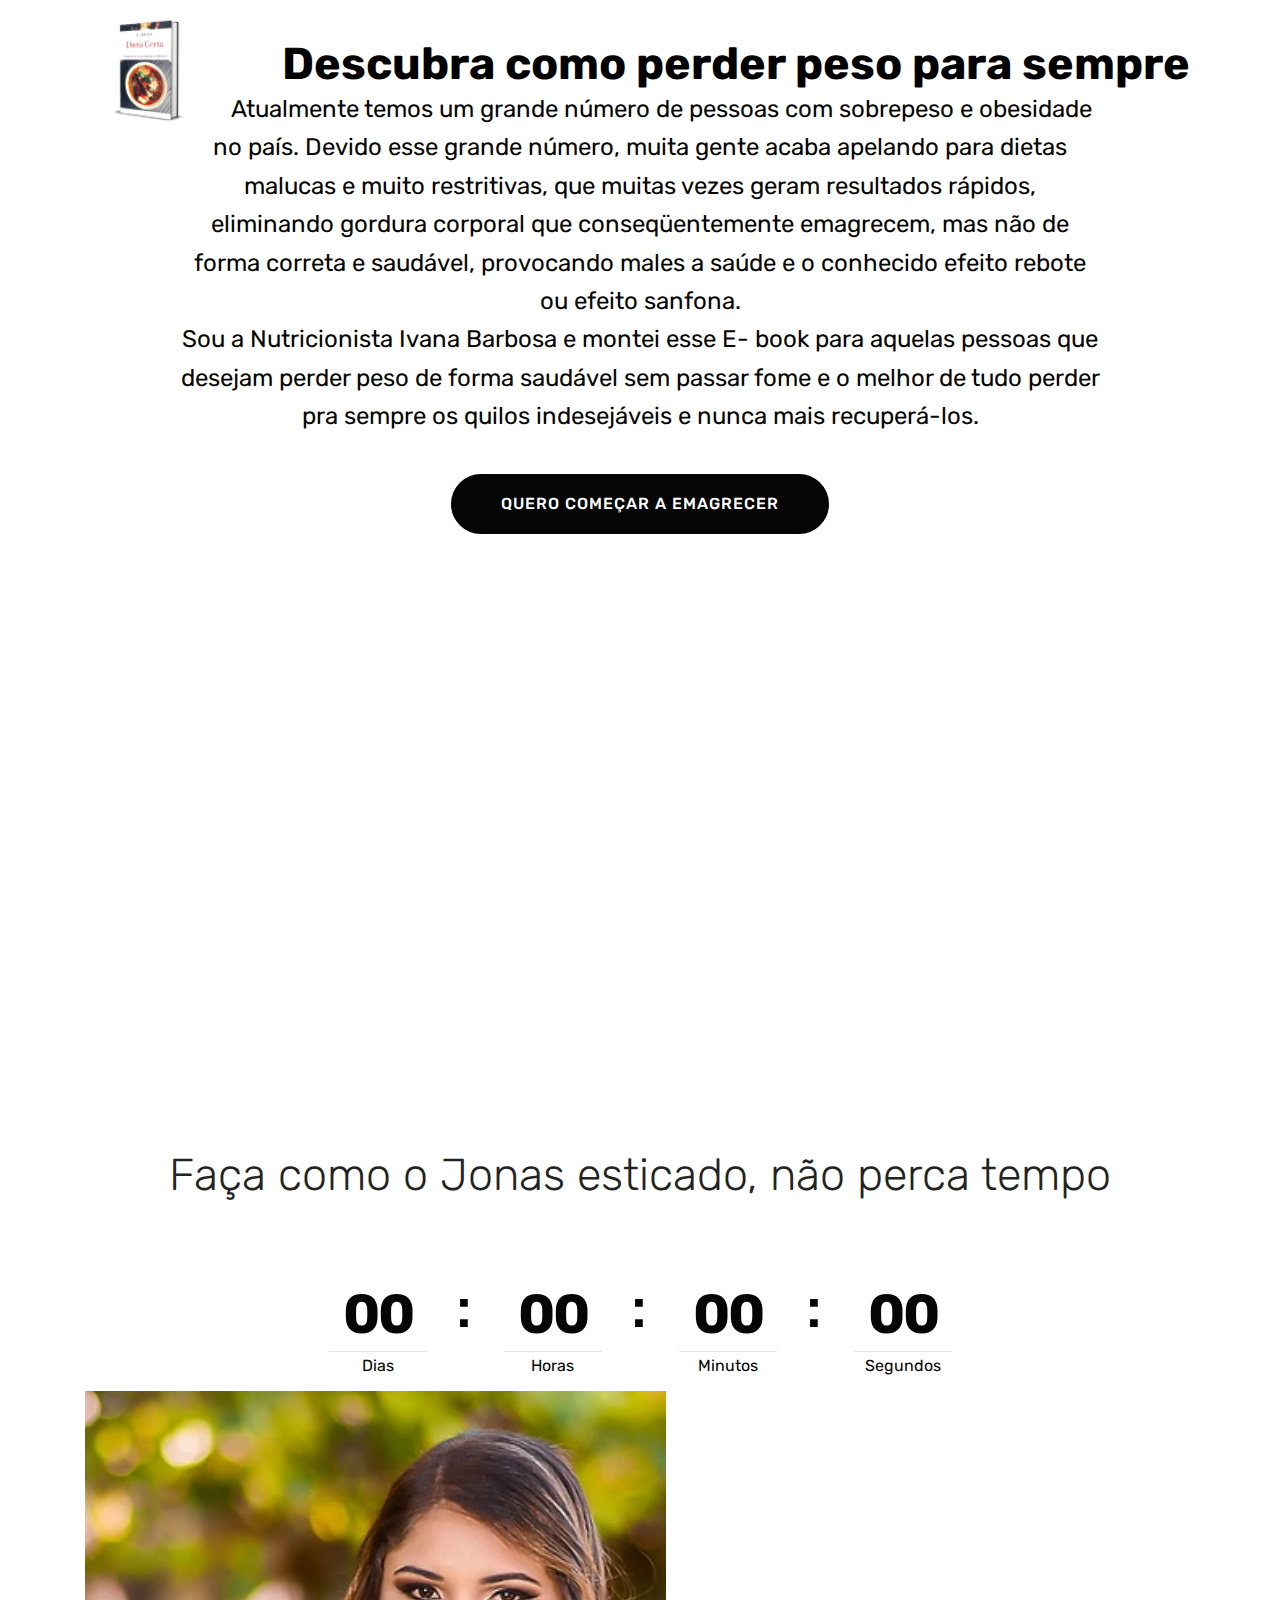
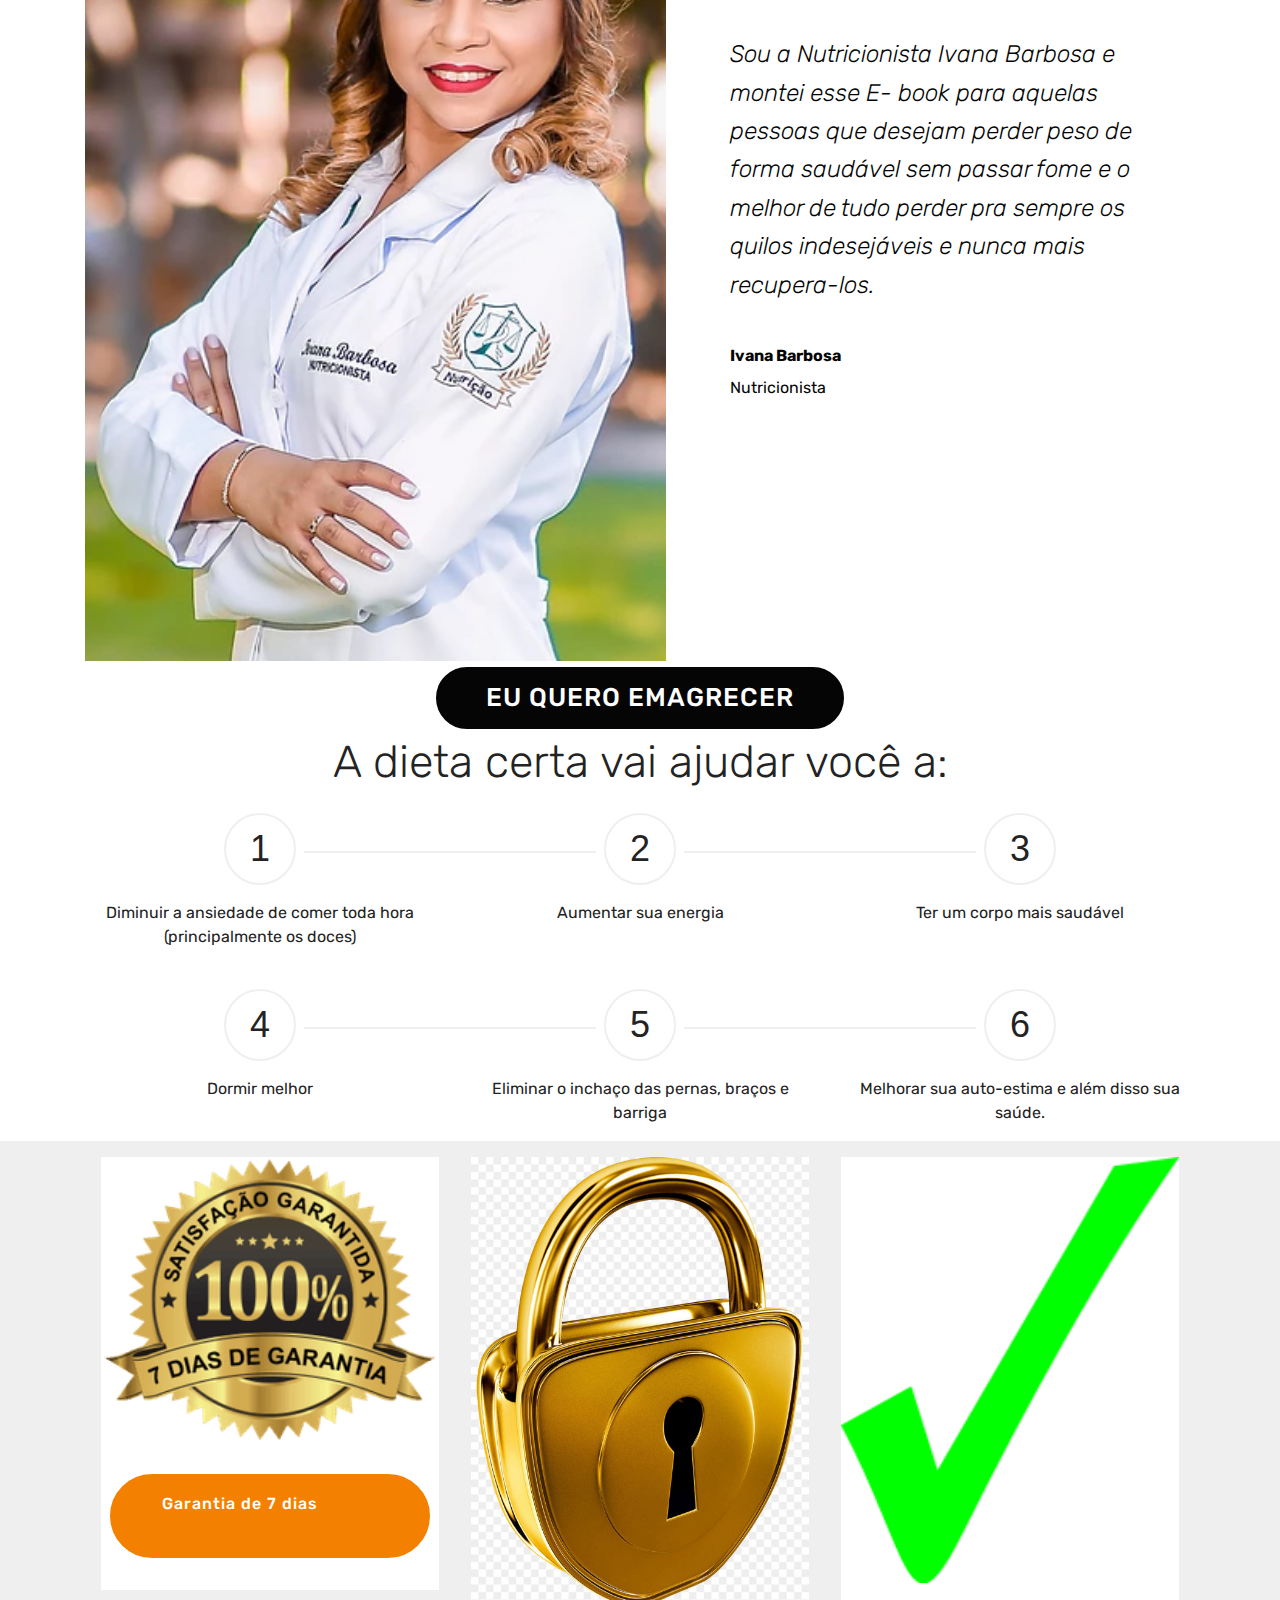
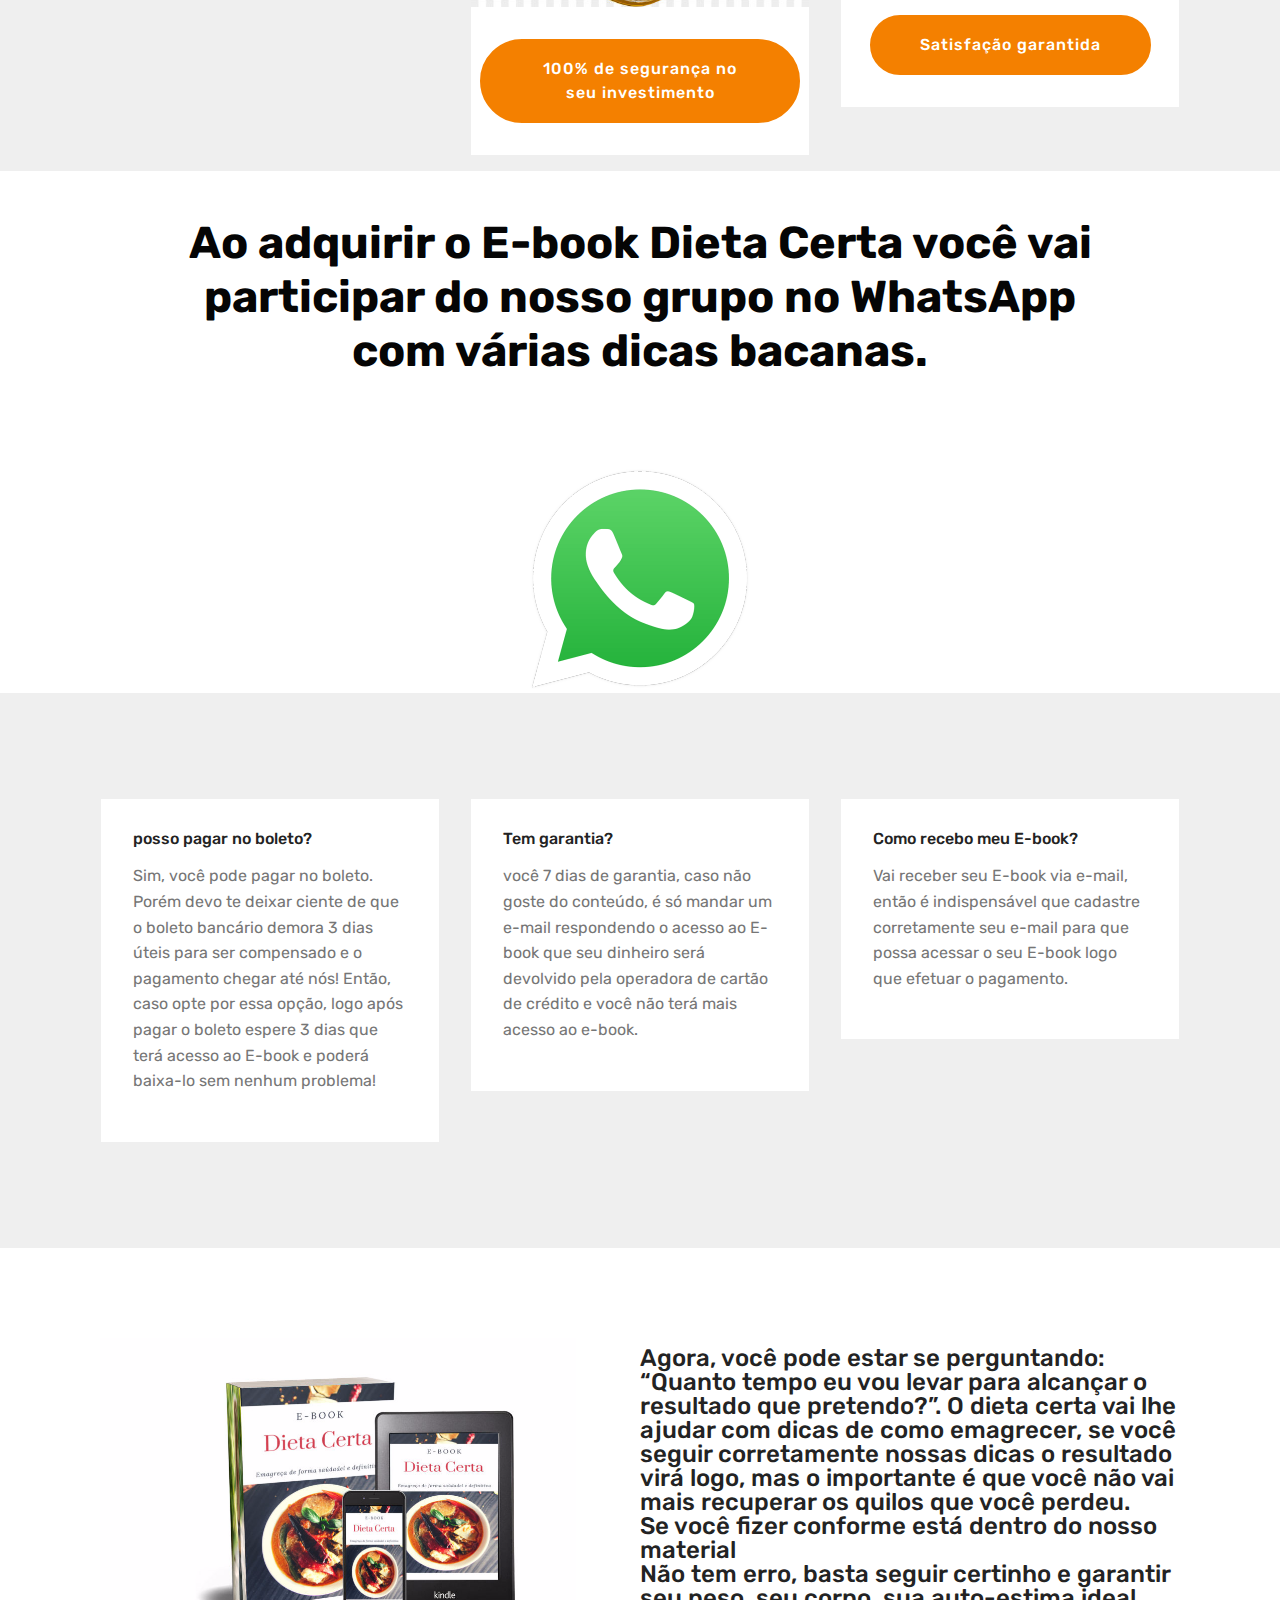
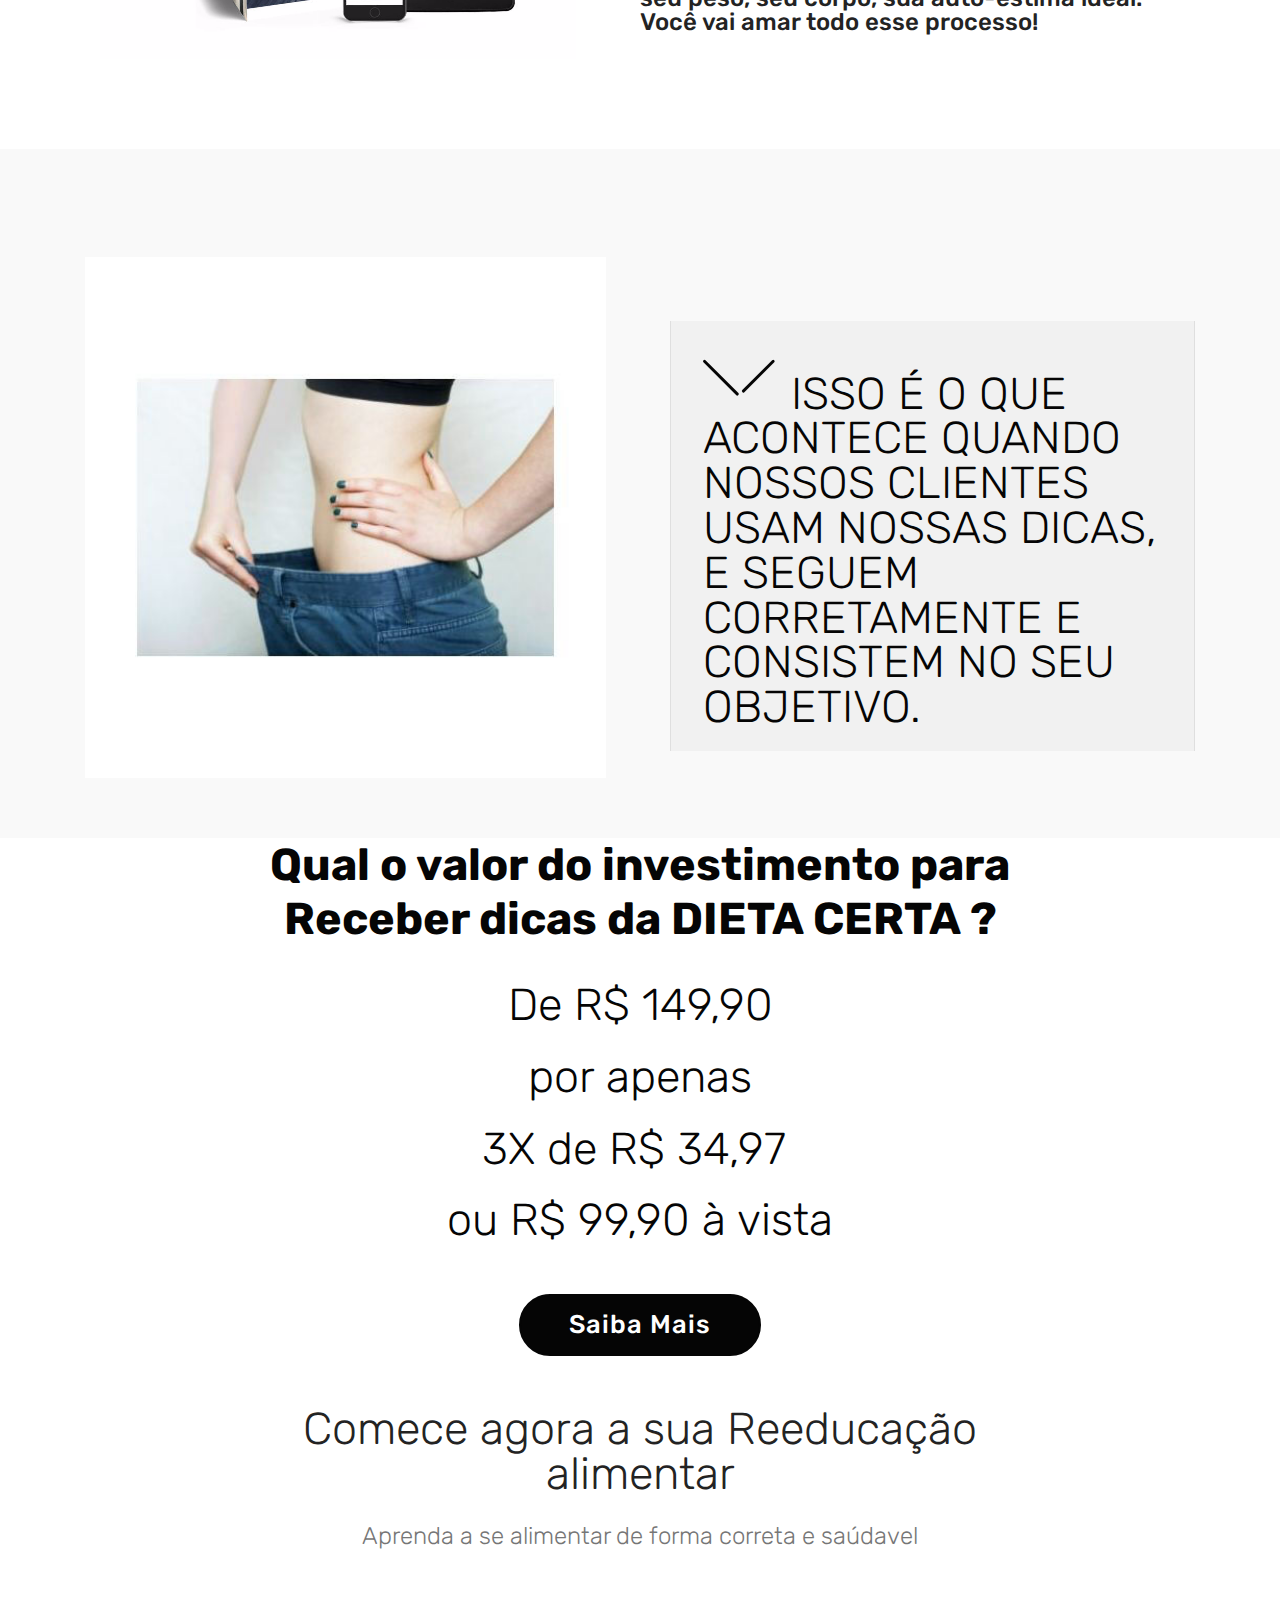
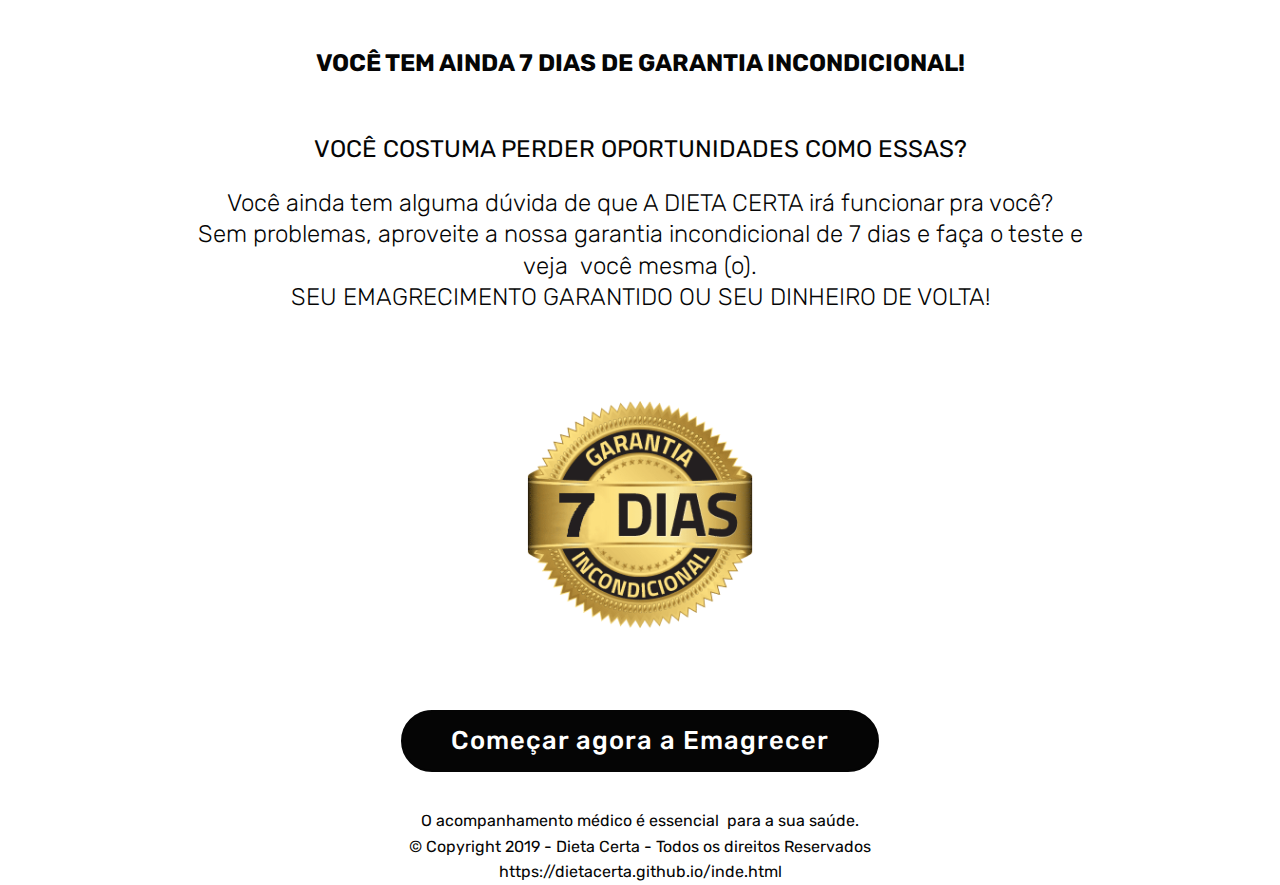
==== inde.html @ fe8fccb9 "create github pages" ====
<!DOCTYPE html>
<html  >
<head>
  <!-- Site made with Mobirise Website Builder v4.10.1, https://mobirise.com -->
  <meta charset="UTF-8">
  <meta http-equiv="X-UA-Compatible" content="IE=edge">
  <meta name="generator" content="Mobirise v4.10.1, mobirise.com">
  <meta name="viewport" content="width=device-width, initial-scale=1, minimum-scale=1">
  <link rel="shortcut icon" href="assets/images/geladinhos-ki-delicia-3-128x128.png" type="image/x-icon">
  <meta name="description" content="Website Creator Description">
  
  <title>Dieta Certa</title>
  <link rel="stylesheet" href="assets/web/assets/mobirise-icons/mobirise-icons.css">
  <link rel="stylesheet" href="assets/tether/tether.min.css">
  <link rel="stylesheet" href="assets/bootstrap/css/bootstrap.min.css">
  <link rel="stylesheet" href="assets/bootstrap/css/bootstrap-grid.min.css">
  <link rel="stylesheet" href="assets/bootstrap/css/bootstrap-reboot.min.css">
  <link rel="stylesheet" href="assets/dropdown/css/style.css">
  <link rel="stylesheet" href="assets/theme/css/style.css">
  <link rel="stylesheet" href="assets/mobirise/css/mbr-additional.css" type="text/css">
  
  
  
</head>
<body>
  <section class="menu cid-rtgfMJ5x4m" once="menu" id="menu2-1d">

    

    <nav class="navbar navbar-expand beta-menu navbar-dropdown align-items-center navbar-toggleable-sm bg-color transparent">
        <button class="navbar-toggler navbar-toggler-right" type="button" data-toggle="collapse" data-target="#navbarSupportedContent" aria-controls="navbarSupportedContent" aria-expanded="false" aria-label="Toggle navigation">
            <div class="hamburger">
                <span></span>
                <span></span>
                <span></span>
                <span></span>
            </div>
        </button>
        <div class="menu-logo">
            <div class="navbar-brand">
                <span class="navbar-logo">
                    <a href="https://mobirise.co">
                        <img src="assets/images/1560464732-122x112.png" alt="Mobirise" title="" style="height: 8rem;">
                    </a>
                </span>
                <span class="navbar-caption-wrap"><a class="navbar-caption text-black display-2" href="https://mobirise.co"><p>&nbsp; &nbsp; &nbsp;Descubra como perder peso para sempre</p></a></span>
            </div>
        </div>
        <div class="collapse navbar-collapse" id="navbarSupportedContent">
            
            
        </div>
    </nav>
</section>

<section class="engine"><a href="https://mobirise.info/s">bootstrap themes</a></section><section class="cid-rtgd1E0tro" id="header2-1c">

    

    

    <div class="container align-center">
        <div class="row justify-content-md-center">
            <div class="mbr-white col-md-10">
                
                
                <p class="mbr-text pb-3 mbr-fonts-style display-5">&nbsp; &nbsp; &nbsp; &nbsp;Atualmente temos um grande número de pessoas com sobrepeso e obesidade no país. Devido esse grande número, muita gente acaba apelando para dietas malucas e muito restritivas, que muitas vezes geram resultados rápidos, eliminando gordura corporal que conseqüentemente emagrecem, mas não de forma correta e saudável, provocando males a saúde e o conhecido efeito rebote ou efeito sanfona.
<br>Sou a Nutricionista Ivana Barbosa e montei esse E- book para aquelas pessoas que desejam perder peso de forma saudável sem passar fome e o melhor de tudo perder pra sempre os quilos indesejáveis e nunca mais recuperá-los.<br></p>
                <div class="mbr-section-btn"><a class="btn btn-md btn-secondary display-7" href="https://pay.hotmart.com/F14385327F">QUERO COMEÇAR A EMAGRECER</a></div>
            </div>
        </div>
    </div>
    
</section>

<section class="cid-rz9vsXV5od" id="video3-2r">

    
    
    <figure class="mbr-figure align-center container">
        <div class="video-block" style="width: 83%;">
            <div><iframe class="mbr-embedded-video" src="https://scontent.cdninstagram.com/vp/4f3c52286f8844117b24256cdf4b7a56/5D5713AB/t50.2886-16/47332473_992901130896635_2915037734504497152_n.mp4?_nc_ht=scontent.cdninstagram.com&amp;loop=1&amp;autoplay=1" width="1280" height="720" frameborder="0" allowfullscreen></iframe></div>
        </div>
    </figure>
</section>

<section class="countdown1 cid-rtxUHIahwo" id="countdown1-1e">
    
    
    
    <div class="container ">
        <h2 class="mbr-section-title pb-3 align-center mbr-fonts-style display-2">Faça como o Jonas esticado, não perca tempo</h2>
        
        
    </div>
    <div class="container countdown-cont align-center">
        <div class="daysCountdown" title="Dias"></div>
        <div class="hoursCountdown" title="Horas"></div> 
        <div class="minutesCountdown" title="Minutos"></div> 
        <div class="secondsCountdown" title="Segundos"></div>
        <div class="countdown pt-5 mt-2" data-due-date="2019/08/25"> 
        </div>
    </div>
</section>

<section class="testimonials2 cid-rtxZA2q0ye" id="testimonials2-1g">

    

    

    <div class="container">
        <div class="media-container-row">
            <div class="mbr-figure pr-lg-5" style="width: 130%;">
              <img src="assets/images/cc8c45-6ea99da412ac4951991d10f7f52d4266-mv2-1.webp" alt="" title="">
            </div>
            <div class="media-content px-3 align-self-center mbr-white py-2">
                    <p class="mbr-text testimonial-text mbr-fonts-style display-5">Sou a Nutricionista Ivana Barbosa e montei esse E- book para aquelas pessoas que desejam perder peso de forma saudável sem passar fome e o melhor de tudo perder pra sempre os quilos indesejáveis e nunca mais recupera-los.</p>
                    <p class="mbr-author-name pt-4 mb-2 mbr-fonts-style display-7">
                       Ivana Barbosa</p>
                    <p class="mbr-author-desc mbr-fonts-style display-7">
                       Nutricionista<br></p>
            </div>
        </div>
    </div>
</section>

<section class="header1 cid-rty2siecHL" id="header1-1i">

    

    

    <div class="container">
        <div class="row justify-content-md-center">
            <div class="mbr-white col-md-10">
                
                
                
                <div class="mbr-section-btn align-center"><a class="btn btn-md btn-secondary display-4" href="https://pay.hotmart.com/F14385327F">EU QUERO EMAGRECER</a></div>
            </div>
        </div>
    </div>

</section>

<section class="step2 cid-rz9nrkbVd0" id="step2-2p">

    

    
    
    <div class="container">
        <h2 class="mbr-section-title pb-3 mbr-fonts-style align-center display-2">
            A dieta certa vai ajudar você a:</h2>
        
        <div class="step-container row justify-content-center">
            <div class="card col-12 pb-4 col-md-4 separline">
                <div class="step-element">
                    <div class="step-wrapper pb-3">
                        <h3 class="step d-flex align-items-center justify-content-center m-auto">
                            1
                        </h3>
                    </div>          
                    <div class="step-text-content align-center">
                        
                        <p class="mbr-step-text mbr-fonts-style display-7">Diminuir a ansiedade de comer toda hora (principalmente os doces)</p>
                    </div>
                </div>
            </div>

            <div class="card col-12 separline pb-4 col-md-4">
                <div class="step-element">
                    <div class="step-wrapper pb-3">
                        <h3 class="step d-flex align-items-center justify-content-center m-auto">
                            2
                        </h3>
                    </div>          
                    <div class="step-text-content align-center">
                        
                        <p class="mbr-step-text mbr-fonts-style display-7">
                            Aumentar sua energia</p>
                    </div>
                </div>
            </div>

            <div class="card col-md-4 col-12 separline pb-4">
                <div class="step-element">
                    <div class="step-wrapper pb-3">
                        <h3 class="step d-flex align-items-center justify-content-center m-auto">
                            3
                        </h3>
                    </div>          
                    <div class="step-text-content align-center">
                        
                        <p class="mbr-step-text mbr-fonts-style display-7">
                            Ter um corpo mais saudável</p>
                    </div>
                </div>
            </div>

            <div class="card col-12 separline col-md-4">
                <div class="step-element">
                    <div class="step-wrapper pb-3">
                        <h3 class="step d-flex align-items-center justify-content-center m-auto">
                            4
                        </h3>
                    </div>          
                    <div class="step-text-content align-center">
                        
                        <p class="mbr-step-text mbr-fonts-style display-7">
                            Dormir melhor
                        </p>
                    </div>
                </div>
            </div>
            
            <div class="card col-12 separline col-md-4">
                <div class="step-element">
                    <div class="step-wrapper pb-3">
                        <h3 class="step d-flex align-items-center justify-content-center m-auto">
                            5
                        </h3>
                    </div>          
                    <div class="step-text-content align-center">
                        
                        <p class="mbr-step-text mbr-fonts-style display-7">
                            Eliminar o inchaço das pernas, braços e barriga
                        </p>
                    </div>
                </div>
            </div>
            
            <div class="card col-md-4 col-12 separline last-child">
                <div class="step-element">
                    <div class="step-wrapper pb-3">
                        <h3 class="step d-flex align-items-center justify-content-center m-auto">
                            6
                        </h3>
                    </div>          
                    <div class="step-text-content align-center">
                        
                        <p class="mbr-step-text mbr-fonts-style display-7">
                            Melhorar sua auto-estima e além disso sua saúde.</p>
                    </div>
                </div>
            </div>
            
            
            
            
            
            
        </div>
    </div>
</section>

<section class="features3 cid-rty9DyyLOx" id="features3-1k">

    

    
    <div class="container">
        <div class="media-container-row">
            <div class="card p-3 col-12 col-md-6 col-lg-4">
                <div class="card-wrapper">
                    <div class="card-img">
                        <img src="assets/images/7-dias-garantia-237x200.png" alt="Mobirise" title="">
                    </div>
                    <div class="card-box">
                        
                        
                    </div>
                    <div class="mbr-section-btn text-center"><a href="https://pay.hotmart.com/F14385327F" class="btn btn-primary display-7">Garantia de 7 dias &nbsp; &nbsp; &nbsp; &nbsp; &nbsp; &nbsp; &nbsp; &nbsp; &nbsp; &nbsp; &nbsp; &nbsp;&nbsp;</a></div>
                </div>
            </div>

            <div class="card p-3 col-12 col-md-6 col-lg-4">
                <div class="card-wrapper">
                    <div class="card-img">
                        <img src="assets/images/kisspng-lock-gold-key-padlock-5ab636ea9c51a8.3652327915218910506403-1-556x741.jpg" alt="Mobirise" title="">
                    </div>
                    <div class="card-box">
                        
                        
                    </div>
                    <div class="mbr-section-btn text-center"><a href="https://pay.hotmart.com/F14385327F" class="btn btn-primary display-7">
                            100% de segurança no seu investimento</a></div>
                </div>
            </div>

            <div class="card p-3 col-12 col-md-6 col-lg-4">
                <div class="card-wrapper">
                    <div class="card-img">
                        <img src="assets/images/sinal-de-certo-png-4-198x250.png" alt="Mobirise" title="">
                    </div>
                    <div class="card-box">
                        
                        
                    </div>
                    <div class="mbr-section-btn text-center"><a href="https://pay.hotmart.com/F14385327F" class="btn btn-primary display-7">Satisfação garantida</a></div>
                </div>
            </div>

            
        </div>
    </div>
</section>

<section class="header4 cid-rz9UX6qey9" id="header4-33">

    

    

    <div class="container">
        <div class="row justify-content-md-center">
            <div class="media-content col-md-10">
                <h1 class="mbr-section-title align-center mbr-white pb-3 mbr-bold mbr-fonts-style display-2">Ao adquirir o E-book Dieta Certa você vai participar do nosso grupo no WhatsApp com várias dicas bacanas.</h1>
                
                <div class="mbr-text align-center mbr-white pb-3">
                    
                </div>
                
            </div>
            <div class="mbr-figure pt-5">
                <img src="assets/images/soon-873316-960-720-228x228.png" alt="Mobirise" title="" style="width: 20%;">
            </div>
        </div>
    </div>
</section>

<section class="features4 cid-rtyinSfru6" id="features4-1p">
    
         

    
    <div class="container">
        <div class="media-container-row">
            <div class="card p-3 col-12 col-md-6 col-lg-4">
                <div class="card-wrapper media-container-row media-container-row">
                    <div class="card-box">
                        <h4 class="card-title pb-3 mbr-fonts-style display-7">posso pagar no boleto?</h4>
                        <p class="mbr-text mbr-fonts-style display-7">Sim, você pode pagar no boleto. Porém devo te deixar ciente de que o boleto bancário demora 3 dias úteis para ser compensado e o pagamento chegar até nós! Então, caso opte por essa opção, logo após pagar o boleto espere 3 dias que terá acesso ao E-book e poderá baixa-lo sem nenhum problema!</p>
                    </div>
                </div>
            </div>

            <div class="card p-3 col-12 col-md-6 col-12 col-md-6 col-lg-4">
                <div class="card-wrapper media-container-row">
                    <div class="card-box">
                        <h4 class="card-title pb-3 mbr-fonts-style display-7">Tem garantia?</h4>
                        <p class="mbr-text mbr-fonts-style display-7">você 7 dias de garantia, caso não goste do conteúdo, é só mandar um e-mail respondendo o acesso ao E-book que seu dinheiro será devolvido pela operadora de cartão de crédito e você não terá mais acesso ao e-book.</p>
                    </div>
                </div>
            </div>

            <div class="card p-3 col-12 col-md-6 col-lg-4">
                <div class="card-wrapper media-container-row">
                    <div class="card-box">
                        <h4 class="card-title pb-3 mbr-fonts-style display-7">
                            Como recebo meu E-book?</h4>
                        <p class="mbr-text mbr-fonts-style display-7">Vai receber seu E-book via e-mail, então é indispensável que cadastre corretamente seu e-mail para que possa acessar o seu E-book logo que efetuar o pagamento.</p>
                    </div>
                </div>
            </div>

            
        </div>
    </div>
</section>

<section class="features11 cid-rz9rJDHRPx" id="features11-2q">

    

    

    <div class="container">   
        <div class="col-md-12">
            <div class="media-container-row">
                <div class="mbr-figure m-auto" style="width: 50%;">
                    <img src="assets/images/dieta-tablete-952x640.jpg" alt="Mobirise" title="">
                </div>
                <div class=" align-left aside-content">
                    <h2 class="mbr-title pt-2 mbr-fonts-style display-5">Agora, você pode estar se perguntando: “Quanto tempo eu vou levar para alcançar o resultado que pretendo?”. O dieta certa vai lhe ajudar com dicas de como emagrecer, se você seguir corretamente nossas dicas o resultado virá logo, mas o importante é que você não vai mais recuperar os quilos que você perdeu.<div>Se você fizer conforme está dentro do nosso material</div><div>Não tem erro, basta seguir certinho e garantir seu peso, seu corpo, sua auto-estima ideal.
</div><div>
</div><div>Você vai amar todo esse processo!</div></h2>
                    <div class="mbr-section-text">
                        
                    </div>

                    
                </div>
            </div>
        </div> 
    </div>          
</section>

<section class="accordion2 cid-rz9EDlZNkA" id="accordion2-2y">

    


    
    <div class="container">
        <div class="media-container-row pt-5">
            <div class="accordion-content">
                
                
                <div id="bootstrap-accordion_32" class="panel-group accordionStyles accordion pt-5 mt-3" role="tablist" aria-multiselectable="true">
                        <div class="card">
                            <div class="card-header" role="tab" id="headingOne">
                                <a role="button" class="collapsed panel-title text-black" data-toggle="collapse" data-core="" href="#collapse1_32" aria-expanded="false" aria-controls="collapse1">
                                    <h4 class="mbr-fonts-style display-2">
                                        <span class="sign mbr-iconfont mbri-arrow-down inactive"></span>ISSO É O QUE ACONTECE QUANDO NOSSOS CLIENTES USAM NOSSAS DICAS, E SEGUEM CORRETAMENTE E CONSISTEM NO SEU OBJETIVO.</h4>
                                </a>
                            </div>
                            <div id="collapse1_32" class="panel-collapse noScroll collapse" role="tabpanel" aria-labelledby="headingOne" data-parent="#bootstrap-accordion_32">
                                <div class="panel-body p-4">
                                    <p class="mbr-fonts-style panel-text display-7"></p>
                                </div>
                            </div>
                        </div>
                
                        
                
                        
                
                        
                
                        
                
                        
                </div>
            </div>
            <div class="mbr-figure" style="width: 105%;">
                    <img src="assets/images/design-sem-nome-500x500.jpg" alt="Mobirise" title="">
            </div>
        </div>
    </div>
</section>

<section class="header1 cid-rz9LFGL7Ax" id="header1-2z">

    

    

    <div class="container">
        <div class="row justify-content-md-center">
            <div class="mbr-white col-md-10">
                <h1 class="mbr-section-title align-center mbr-bold pb-3 mbr-fonts-style display-2">Qual o valor do investimento para
<div>Receber dicas da DIETA CERTA ?</div></h1>
                
                <p class="mbr-text align-center pb-3 mbr-fonts-style display-2">De R$ 149,90<br>por apenas
<br>3X de R$ 34,97&nbsp;<br>ou R$ 99,90 à vista</p>
                <div class="mbr-section-btn align-center"><a class="btn btn-md btn-secondary display-4" href="https://pay.hotmart.com/F14385327F?checkoutMode=0&bid=1565818097820">Saiba Mais</a></div>
            </div>
        </div>
    </div>

</section>

<section class="mbr-section content4 cid-rtylWKsTCT" id="content4-1q">

    

    <div class="container">
        <div class="media-container-row">
            <div class="title col-12 col-md-8">
                <h2 class="align-center pb-3 mbr-fonts-style display-2">Comece agora a sua Reeducação alimentar</h2>
                <h3 class="mbr-section-subtitle align-center mbr-light mbr-fonts-style display-5">Aprenda a se alimentar de forma correta e saúdavel</h3>
                
            </div>
        </div>
    </div>
</section>

<section class="header4 cid-rz9SBAMdED" id="header4-32">

    

    

    <div class="container">
        <div class="row justify-content-md-center">
            <div class="media-content col-md-10">
                <h1 class="mbr-section-title align-center mbr-white pb-3 mbr-bold mbr-fonts-style display-5"><br>VOCÊ TEM AINDA 7 DIAS DE GARANTIA INCONDICIONAL!<br><span style="font-weight: normal;"><br></span><br><span style="font-weight: normal;">VOCÊ COSTUMA PERDER OPORTUNIDADES COMO ESSAS?</span></h1>
                <h3 class="mbr-section-subtitle align-center mbr-white mbr-light pb-3 mbr-fonts-style display-5">Você ainda tem alguma dúvida de que A DIETA CERTA irá funcionar pra você? 
<div>Sem problemas, aproveite a nossa garantia incondicional de 7 dias e faça o teste e veja &nbsp;você mesma (o). 
</div><div>SEU EMAGRECIMENTO GARANTIDO OU SEU DINHEIRO DE VOLTA!</div></h3>
                <div class="mbr-text align-center mbr-white pb-3">
                    
                </div>
                
            </div>
            <div class="mbr-figure pt-5">
                <img src="assets/images/cidadania-italiana-10-240x240.png" alt="Mobirise" title="" style="width: 20%;">
            </div>
        </div>
    </div>
</section>

<section class="header1 cid-rtymJ2YmR2" id="header1-1r">

    

    

    <div class="container">
        <div class="row justify-content-md-center">
            <div class="mbr-white col-md-10">
                
                
                
                <div class="mbr-section-btn align-center"><a class="btn btn-md btn-secondary display-4" href="https://pay.hotmart.com/F14385327F">Começar agora a Emagrecer</a></div>
            </div>
        </div>
    </div>

</section>

<section once="footers" class="cid-rtyo72pgME" id="footer6-1s">

    

    

    <div class="container">
        <div class="media-container-row align-center mbr-white">
            <div class="col-12">
                <p class="mbr-text mb-0 mbr-fonts-style display-7">O acompanhamento médico é essencial &nbsp;para a sua saúde.<br>© Copyright 2019 - Dieta Certa - Todos os direitos Reservados<br>https://dietacerta.github.io/inde.html<br></p>
            </div>
        </div>
    </div>
</section>


  <script src="assets/web/assets/jquery/jquery.min.js"></script>
  <script src="assets/popper/popper.min.js"></script>
  <script src="assets/tether/tether.min.js"></script>
  <script src="assets/bootstrap/js/bootstrap.min.js"></script>
  <script src="assets/dropdown/js/script.min.js"></script>
  <script src="assets/touchswipe/jquery.touch-swipe.min.js"></script>
  <script src="assets/countdown/jquery.countdown.min.js"></script>
  <script src="assets/mbr-switch-arrow/mbr-switch-arrow.js"></script>
  <script src="assets/smoothscroll/smooth-scroll.js"></script>
  <script src="assets/theme/js/script.js"></script>
  
  
</body>
</html>
---- assets/web/assets/mobirise-icons/mobirise-icons.css ----
@font-face {
  font-family: 'MobiriseIcons';
  src:  url('mobirise-icons.eot?spat4u');
  src:  url('mobirise-icons.eot?spat4u#iefix') format('embedded-opentype'),
    url('mobirise-icons.ttf?spat4u') format('truetype'),
    url('mobirise-icons.woff?spat4u') format('woff'),
    url('mobirise-icons.svg?spat4u#MobiriseIcons') format('svg');
  font-weight: normal;
  font-style: normal;
}

[class^="mbri-"], [class*=" mbri-"] {
  /* use !important to prevent issues with browser extensions that change fonts */
  font-family: MobiriseIcons !important;
  speak: none;
  font-style: normal;
  font-weight: normal;
  font-variant: normal;
  text-transform: none;
  line-height: 1;

  /* Better Font Rendering =========== */
  -webkit-font-smoothing: antialiased;
  -moz-osx-font-smoothing: grayscale;
}

.mbri-add-submenu:before {
  content: "\e900";
}
.mbri-alert:before {
  content: "\e901";
}
.mbri-align-center:before {
  content: "\e902";
}
.mbri-align-justify:before {
  content: "\e903";
}
.mbri-align-left:before {
  content: "\e904";
}
.mbri-align-right:before {
  content: "\e905";
}
.mbri-android:before {
  content: "\e906";
}
.mbri-apple:before {
  content: "\e907";
}
.mbri-arrow-down:before {
  content: "\e908";
}
.mbri-arrow-next:before {
  content: "\e909";
}
.mbri-arrow-prev:before {
  content: "\e90a";
}
.mbri-arrow-up:before {
  content: "\e90b";
}
.mbri-bold:before {
  content: "\e90c";
}
.mbri-bookmark:before {
  content: "\e90d";
}
.mbri-bootstrap:before {
  content: "\e90e";
}
.mbri-briefcase:before {
  content: "\e90f";
}
.mbri-browse:before {
  content: "\e910";
}
.mbri-bulleted-list:before {
  content: "\e911";
}
.mbri-calendar:before {
  content: "\e912";
}
.mbri-camera:before {
  content: "\e913";
}
.mbri-cart-add:before {
  content: "\e914";
}
.mbri-cart-full:before {
  content: "\e915";
}
.mbri-cash:before {
  content: "\e916";
}
.mbri-change-style:before {
  content: "\e917";
}
.mbri-chat:before {
  content: "\e918";
}
.mbri-clock:before {
  content: "\e919";
}
.mbri-close:before {
  content: "\e91a";
}
.mbri-cloud:before {
  content: "\e91b";
}
.mbri-code:before {
  content: "\e91c";
}
.mbri-contact-form:before {
  content: "\e91d";
}
.mbri-credit-card:before {
  content: "\e91e";
}
.mbri-cursor-click:before {
  content: "\e91f";
}
.mbri-cust-feedback:before {
  content: "\e920";
}
.mbri-database:before {
  content: "\e921";
}
.mbri-delivery:before {
  content: "\e922";
}
.mbri-desktop:before {
  content: "\e923";
}
.mbri-devices:before {
  content: "\e924";
}
.mbri-down:before {
  content: "\e925";
}
.mbri-download:before {
  content: "\e989";
}
.mbri-drag-n-drop:before {
  content: "\e927";
}
.mbri-drag-n-drop2:before {
  content: "\e928";
}
.mbri-edit:before {
  content: "\e929";
}
.mbri-edit2:before {
  content: "\e92a";
}
.mbri-error:before {
  content: "\e92b";
}
.mbri-extension:before {
  content: "\e92c";
}
.mbri-features:before {
  content: "\e92d";
}
.mbri-file:before {
  content: "\e92e";
}
.mbri-flag:before {
  content: "\e92f";
}
.mbri-folder:before {
  content: "\e930";
}
.mbri-gift:before {
  content: "\e931";
}
.mbri-github:before {
  content: "\e932";
}
.mbri-globe:before {
  content: "\e933";
}
.mbri-globe-2:before {
  content: "\e934";
}
.mbri-growing-chart:before {
  content: "\e935";
}
.mbri-hearth:before {
  content: "\e936";
}
.mbri-help:before {
  content: "\e937";
}
.mbri-home:before {
  content: "\e938";
}
.mbri-hot-cup:before {
  content: "\e939";
}
.mbri-idea:before {
  content: "\e93a";
}
.mbri-image-gallery:before {
  content: "\e93b";
}
.mbri-image-slider:before {
  content: "\e93c";
}
.mbri-info:before {
  content: "\e93d";
}
.mbri-italic:before {
  content: "\e93e";
}
.mbri-key:before {
  content: "\e93f";
}
.mbri-laptop:before {
  content: "\e940";
}
.mbri-layers:before {
  content: "\e941";
}
.mbri-left-right:before {
  content: "\e942";
}
.mbri-left:before {
  content: "\e943";
}
.mbri-letter:before {
  content: "\e944";
}
.mbri-like:before {
  content: "\e945";
}
.mbri-link:before {
  content: "\e946";
}
.mbri-lock:before {
  content: "\e947";
}
.mbri-login:before {
  content: "\e948";
}
.mbri-logout:before {
  content: "\e949";
}
.mbri-magic-stick:before {
  content: "\e94a";
}
.mbri-map-pin:before {
  content: "\e94b";
}
.mbri-menu:before {
  content: "\e94c";
}
.mbri-mobile:before {
  content: "\e94d";
}
.mbri-mobile2:before {
  content: "\e94e";
}
.mbri-mobirise:before {
  content: "\e94f";
}
.mbri-more-horizontal:before {
  content: "\e950";
}
.mbri-more-vertical:before {
  content: "\e951";
}
.mbri-music:before {
  content: "\e952";
}
.mbri-new-file:before {
  content: "\e953";
}
.mbri-numbered-list:before {
  content: "\e954";
}
.mbri-opened-folder:before {
  content: "\e955";
}
.mbri-pages:before {
  content: "\e956";
}
.mbri-paper-plane:before {
  content: "\e957";
}
.mbri-paperclip:before {
  content: "\e958";
}
.mbri-photo:before {
  content: "\e959";
}
.mbri-photos:before {
  content: "\e95a";
}
.mbri-pin:before {
  content: "\e95b";
}
.mbri-play:before {
  content: "\e95c";
}
.mbri-plus:before {
  content: "\e95d";
}
.mbri-preview:before {
  content: "\e95e";
}
.mbri-print:before {
  content: "\e95f";
}
.mbri-protect:before {
  content: "\e960";
}
.mbri-question:before {
  content: "\e961";
}
.mbri-quote-left:before {
  content: "\e962";
}
.mbri-quote-right:before {
  content: "\e963";
}
.mbri-refresh:before {
  content: "\e964";
}
.mbri-responsive:before {
  content: "\e965";
}
.mbri-right:before {
  content: "\e966";
}
.mbri-rocket:before {
  content: "\e967";
}
.mbri-sad-face:before {
  content: "\e968";
}
.mbri-sale:before {
  content: "\e969";
}
.mbri-save:before {
  content: "\e96a";
}
.mbri-search:before {
  content: "\e96b";
}
.mbri-setting:before {
  content: "\e96c";
}
.mbri-setting2:before {
  content: "\e96d";
}
.mbri-setting3:before {
  content: "\e96e";
}
.mbri-share:before {
  content: "\e96f";
}
.mbri-shopping-bag:before {
  content: "\e970";
}
.mbri-shopping-basket:before {
  content: "\e971";
}
.mbri-shopping-cart:before {
  content: "\e972";
}
.mbri-sites:before {
  content: "\e973";
}
.mbri-smile-face:before {
  content: "\e974";
}
.mbri-speed:before {
  content: "\e975";
}
.mbri-star:before {
  content: "\e976";
}
.mbri-success:before {
  content: "\e977";
}
.mbri-sun:before {
  content: "\e978";
}
.mbri-sun2:before {
  content: "\e979";
}
.mbri-tablet:before {
  content: "\e97a";
}
.mbri-tablet-vertical:before {
  content: "\e97b";
}
.mbri-target:before {
  content: "\e97c";
}
.mbri-timer:before {
  content: "\e97d";
}
.mbri-to-ftp:before {
  content: "\e97e";
}
.mbri-to-local-drive:before {
  content: "\e97f";
}
.mbri-touch-swipe:before {
  content: "\e980";
}
.mbri-touch:before {
  content: "\e981";
}
.mbri-trash:before {
  content: "\e982";
}
.mbri-underline:before {
  content: "\e983";
}
.mbri-unlink:before {
  content: "\e984";
}
.mbri-unlock:before {
  content: "\e985";
}
.mbri-up-down:before {
  content: "\e986";
}
.mbri-up:before {
  content: "\e987";
}
.mbri-update:before {
  content: "\e988";
}
.mbri-upload:before {
 content: "\e926"; 
}
.mbri-user:before {
  content: "\e98a";
}
.mbri-user2:before {
  content: "\e98b";
}
.mbri-users:before {
  content: "\e98c";
}
.mbri-video:before {
  content: "\e98d";
}
.mbri-video-play:before {
  content: "\e98e";
}
.mbri-watch:before {
  content: "\e98f";
}
.mbri-website-theme:before {
  content: "\e990";
}
.mbri-wifi:before {
  content: "\e991";
}
.mbri-windows:before {
  content: "\e992";
}
.mbri-zoom-out:before {
  content: "\e993";
}
.mbri-redo:before {
  content: "\e994";
}
.mbri-undo:before {
  content: "\e995";
}
---- assets/dropdown/css/style.css ----
.navbar-dropdown {
  left: 0;
  padding: 0;
  position: absolute;
  right: 0;
  top: 0;
  transition: all 0.45s ease;
  z-index: 1030;
  background: #282828; }
  .navbar-dropdown .navbar-logo {
    margin-right: 0.8rem;
    transition: margin 0.3s ease-in-out;
    vertical-align: middle; }
    .navbar-dropdown .navbar-logo img {
      height: 3.125rem;
      transition: all 0.3s ease-in-out; }
    .navbar-dropdown .navbar-logo.mbr-iconfont {
      font-size: 3.125rem;
      line-height: 3.125rem; }
  .navbar-dropdown .navbar-caption {
    font-weight: 700;
    white-space: normal;
    vertical-align: -4px;
    line-height: 3.125rem !important; }
    .navbar-dropdown .navbar-caption, .navbar-dropdown .navbar-caption:hover {
      color: inherit;
      text-decoration: none; }
  .navbar-dropdown .mbr-iconfont + .navbar-caption {
    vertical-align: -1px; }
  .navbar-dropdown.navbar-fixed-top {
    position: fixed; }
  .navbar-dropdown .navbar-brand span {
    vertical-align: -4px; }
  .navbar-dropdown.bg-color.transparent {
    background: none; }
  .navbar-dropdown.navbar-short .navbar-brand {
    padding: 0.625rem 0; }
    .navbar-dropdown.navbar-short .navbar-brand span {
      vertical-align: -1px; }
  .navbar-dropdown.navbar-short .navbar-caption {
    line-height: 2.375rem !important;
    vertical-align: -2px; }
  .navbar-dropdown.navbar-short .navbar-logo {
    margin-right: 0.5rem; }
    .navbar-dropdown.navbar-short .navbar-logo img {
      height: 2.375rem; }
    .navbar-dropdown.navbar-short .navbar-logo.mbr-iconfont {
      font-size: 2.375rem;
      line-height: 2.375rem; }
  .navbar-dropdown.navbar-short .mbr-table-cell {
    height: 3.625rem; }
  .navbar-dropdown .navbar-close {
    left: 0.6875rem;
    position: fixed;
    top: 0.75rem;
    z-index: 1000; }
  .navbar-dropdown .hamburger-icon {
    content: "";
    display: inline-block;
    vertical-align: middle;
    width: 16px;
    -webkit-box-shadow: 0 -6px 0 1px #282828,0 0 0 1px #282828,0 6px 0 1px #282828;
    -moz-box-shadow: 0 -6px 0 1px #282828,0 0 0 1px #282828,0 6px 0 1px #282828;
    box-shadow: 0 -6px 0 1px #282828,0 0 0 1px #282828,0 6px 0 1px #282828; }

.dropdown-menu .dropdown-toggle[data-toggle="dropdown-submenu"]::after {
  border-bottom: 0.35em solid transparent;
  border-left: 0.35em solid;
  border-right: 0;
  border-top: 0.35em solid transparent;
  margin-left: 0.3rem; }

.dropdown-menu .dropdown-item:focus {
  outline: 0; }

.nav-dropdown {
  font-size: 0.75rem;
  font-weight: 500;
  height: auto !important; }
  .nav-dropdown .nav-btn {
    padding-left: 1rem; }
  .nav-dropdown .link {
    margin: .667em 1.667em;
    font-weight: 500;
    padding: 0;
    transition: color .2s ease-in-out; }
    .nav-dropdown .link.dropdown-toggle {
      margin-right: 2.583em; }
      .nav-dropdown .link.dropdown-toggle::after {
        margin-left: .25rem;
        border-top: 0.35em solid;
        border-right: 0.35em solid transparent;
        border-left: 0.35em solid transparent;
        border-bottom: 0; }
      .nav-dropdown .link.dropdown-toggle[aria-expanded="true"] {
        margin: 0;
        padding: 0.667em 3.263em  0.667em 1.667em; }
  .nav-dropdown .link::after,
  .nav-dropdown .dropdown-item::after {
    color: inherit; }
  .nav-dropdown .btn {
    font-size: 0.75rem;
    font-weight: 700;
    letter-spacing: 0;
    margin-bottom: 0;
    padding-left: 1.25rem;
    padding-right: 1.25rem; }
  .nav-dropdown .dropdown-menu {
    border-radius: 0;
    border: 0;
    left: 0;
    margin: 0;
    padding-bottom: 1.25rem;
    padding-top: 1.25rem;
    position: relative; }
  .nav-dropdown .dropdown-submenu {
    margin-left: 0.125rem;
    top: 0; }
  .nav-dropdown .dropdown-item {
    font-weight: 500;
    line-height: 2;
    padding: 0.3846em 4.615em 0.3846em 1.5385em;
    position: relative;
    transition: color .2s ease-in-out, background-color .2s ease-in-out; }
    .nav-dropdown .dropdown-item::after {
      margin-top: -0.3077em;
      position: absolute;
      right: 1.1538em;
      top: 50%; }
    .nav-dropdown .dropdown-item:focus, .nav-dropdown .dropdown-item:hover {
      background: none; }

@media (max-width: 767px) {
  .nav-dropdown.navbar-toggleable-sm {
    bottom: 0;
    display: none;
    left: 0;
    overflow-x: hidden;
    position: fixed;
    top: 0;
    transform: translateX(-100%);
    -ms-transform: translateX(-100%);
    -webkit-transform: translateX(-100%);
    width: 18.75rem;
    z-index: 999; } }
.nav-dropdown.navbar-toggleable-xl {
  bottom: 0;
  display: none;
  left: 0;
  overflow-x: hidden;
  position: fixed;
  top: 0;
  transform: translateX(-100%);
  -ms-transform: translateX(-100%);
  -webkit-transform: translateX(-100%);
  width: 18.75rem;
  z-index: 999; }

.nav-dropdown-sm {
  display: block !important;
  overflow-x: hidden;
  overflow: auto;
  padding-top: 3.875rem; }
  .nav-dropdown-sm::after {
    content: "";
    display: block;
    height: 3rem;
    width: 100%; }
  .nav-dropdown-sm.collapse.in ~ .navbar-close {
    display: block !important; }
  .nav-dropdown-sm.collapsing, .nav-dropdown-sm.collapse.in {
    transform: translateX(0);
    -ms-transform: translateX(0);
    -webkit-transform: translateX(0);
    transition: all 0.25s ease-out;
    -webkit-transition: all 0.25s ease-out;
    background: #282828; }
  .nav-dropdown-sm.collapsing[aria-expanded="false"] {
    transform: translateX(-100%);
    -ms-transform: translateX(-100%);
    -webkit-transform: translateX(-100%); }
  .nav-dropdown-sm .nav-item {
    display: block;
    margin-left: 0 !important;
    padding-left: 0; }
  .nav-dropdown-sm .link,
  .nav-dropdown-sm .dropdown-item {
    border-top: 1px dotted rgba(255, 255, 255, 0.1);
    font-size: 0.8125rem;
    line-height: 1.6;
    margin: 0 !important;
    padding: 0.875rem 2.4rem 0.875rem 1.5625rem !important;
    position: relative;
    white-space: normal; }
    .nav-dropdown-sm .link:focus, .nav-dropdown-sm .link:hover,
    .nav-dropdown-sm .dropdown-item:focus,
    .nav-dropdown-sm .dropdown-item:hover {
      background: rgba(0, 0, 0, 0.2) !important;
      color: #c0a375; }
  .nav-dropdown-sm .nav-btn {
    position: relative;
    padding: 1.5625rem 1.5625rem 0 1.5625rem; }
    .nav-dropdown-sm .nav-btn::before {
      border-top: 1px dotted rgba(255, 255, 255, 0.1);
      content: "";
      left: 0;
      position: absolute;
      top: 0;
      width: 100%; }
    .nav-dropdown-sm .nav-btn + .nav-btn {
      padding-top: 0.625rem; }
      .nav-dropdown-sm .nav-btn + .nav-btn::before {
        display: none; }
  .nav-dropdown-sm .btn {
    padding: 0.625rem 0; }
  .nav-dropdown-sm .dropdown-toggle[data-toggle="dropdown-submenu"]::after {
    margin-left: .25rem;
    border-top: 0.35em solid;
    border-right: 0.35em solid transparent;
    border-left: 0.35em solid transparent;
    border-bottom: 0; }
  .nav-dropdown-sm .dropdown-toggle[data-toggle="dropdown-submenu"][aria-expanded="true"]::after {
    border-top: 0;
    border-right: 0.35em solid transparent;
    border-left: 0.35em solid transparent;
    border-bottom: 0.35em solid; }
  .nav-dropdown-sm .dropdown-menu {
    margin: 0;
    padding: 0;
    position: relative;
    top: 0;
    left: 0;
    width: 100%;
    border: 0;
    float: none;
    border-radius: 0;
    background: none; }
  .nav-dropdown-sm .dropdown-submenu {
    left: 100%;
    margin-left: 0.125rem;
    margin-top: -1.25rem;
    top: 0; }

.navbar-toggleable-sm .nav-dropdown .dropdown-menu {
  position: absolute; }

.navbar-toggleable-sm .nav-dropdown .dropdown-submenu {
  left: 100%;
  margin-left: 0.125rem;
  margin-top: -1.25rem;
  top: 0; }

.navbar-toggleable-sm.opened .nav-dropdown .dropdown-menu {
  position: relative; }

.navbar-toggleable-sm.opened .nav-dropdown .dropdown-submenu {
  left: 0;
  margin-left: 00rem;
  margin-top: 0rem;
  top: 0; }

.is-builder .nav-dropdown.collapsing {
  transition: none !important; }

/*# sourceMappingURL=style.css.map */
---- assets/theme/css/style.css ----
/*!
 * Mobirise v4 theme (https://mobirise.com/)
 * Copyright 2017 Mobirise
 */section{background-color:#eeeeee}section,.container,.container-fluid{position:relative;word-wrap:break-word}a.mbr-iconfont:hover{text-decoration:none}.article .lead p,.article .lead ul,.article .lead ol,.article .lead pre,.article .lead blockquote{margin-bottom:0}a{font-style:normal;font-weight:400;cursor:pointer}a,a:hover{text-decoration:none}figure{margin-bottom:0}body{color:#232323}h1,h2,h3,h4,h5,h6,.h1,.h2,.h3,.h4,.h5,.h6,.display-1,.display-2,.display-3,.display-4{line-height:1;word-break:break-word;word-wrap:break-word}b,strong{font-weight:bold}blockquote{padding:10px 0 10px 20px;position:relative;border-left:2px solid;border-color:#ff3366}input:-webkit-autofill,input:-webkit-autofill:hover,input:-webkit-autofill:focus,input:-webkit-autofill:active{transition-delay:9999s;transition-property:background-color, color}textarea[type="hidden"]{display:none}body{position:relative}section{background-position:50% 50%;background-repeat:no-repeat;background-size:cover}section .mbr-background-video,section .mbr-background-video-preview{position:absolute;bottom:0;left:0;right:0;top:0}.hidden{visibility:hidden}.mbr-z-index20{z-index:20}/*! Base colors */.mbr-white{color:#ffffff}.mbr-black{color:#000000}.mbr-bg-white{background-color:#ffffff}.mbr-bg-black{background-color:#000000}/*! Text-aligns */.align-left{text-align:left}.align-center{text-align:center}.align-right{text-align:right}@media (max-width: 767px){.align-left,.align-center,.align-right,.mbr-section-btn,.mbr-section-title{text-align:center}}/*! Font-weight  */.mbr-light{font-weight:300}.mbr-regular{font-weight:400}.mbr-semibold{font-weight:500}.mbr-bold{font-weight:700}/*! Media  */.media-size-item{-webkit-flex:1 1 auto;-moz-flex:1 1 auto;-ms-flex:1 1 auto;-o-flex:1 1 auto;flex:1 1 auto}.media-content{-webkit-flex-basis:100%;flex-basis:100%}.media-container-row{display:-ms-flexbox;display:-webkit-flex;display:flex;-webkit-flex-direction:row;-ms-flex-direction:row;flex-direction:row;-webkit-flex-wrap:wrap;-ms-flex-wrap:wrap;flex-wrap:wrap;-webkit-justify-content:center;-ms-flex-pack:center;justify-content:center;-webkit-align-content:center;-ms-flex-line-pack:center;align-content:center;-webkit-align-items:start;-ms-flex-align:start;align-items:start}.media-container-row .media-size-item{width:400px}.media-container-column{display:-ms-flexbox;display:-webkit-flex;display:flex;-webkit-flex-direction:column;-ms-flex-direction:column;flex-direction:column;-webkit-flex-wrap:wrap;-ms-flex-wrap:wrap;flex-wrap:wrap;-webkit-justify-content:center;-ms-flex-pack:center;justify-content:center;-webkit-align-content:center;-ms-flex-line-pack:center;align-content:center;-webkit-align-items:stretch;-ms-flex-align:stretch;align-items:stretch}.media-container-column>*{width:100%}@media (min-width: 992px){.media-container-row{-webkit-flex-wrap:nowrap;-ms-flex-wrap:nowrap;flex-wrap:nowrap}}figure{overflow:hidden}figure[mbr-media-size]{transition:width 0.1s}.mbr-figure img,.mbr-figure iframe{display:block;width:100%}.card{background-color:transparent;border:none}.card-box{flex:0 0 100%}.card-img{text-align:center;flex-shrink:0;-webkit-flex-shrink:0}.media{max-width:100%;margin:0 auto}.mbr-figure{-ms-flex-item-align:center;-ms-grid-row-align:center;-webkit-align-self:center;align-self:center}.media-container>div{max-width:100%}.mbr-figure img,.card-img img{width:100%}@media (max-width: 991px){.media-size-item{width:auto !important}.media{width:auto}.mbr-figure{width:100% !important}}/*! Buttons */.mbr-section-btn{margin-left:-.25rem;margin-right:-.25rem;font-size:0}nav .mbr-section-btn{margin-left:0rem;margin-right:0rem}/*! Btn icon margin */.btn .mbr-iconfont,.btn.btn-sm .mbr-iconfont{cursor:pointer;margin-right:0.5rem}.btn.btn-md .mbr-iconfont,.btn.btn-md .mbr-iconfont{margin-right:0.8rem}.mbr-regular{font-weight:400}.mbr-semibold{font-weight:500}.mbr-bold{font-weight:700}[type="submit"]{-webkit-appearance:none}/*! Full-screen */.mbr-fullscreen .mbr-overlay{min-height:100vh}.mbr-fullscreen{display:flex;display:-webkit-flex;display:-moz-flex;display:-ms-flex;display:-o-flex;align-items:center;-webkit-align-items:center;min-height:100vh;padding-top:3rem;padding-bottom:3rem}/*! Map */.map{height:25rem;position:relative}.map iframe{width:100%;height:100%}.form-asterisk{font-family:initial;position:absolute;top:-2px;font-weight:normal}/*! Scroll to top arrow */.mbr-arrow-up{bottom:25px;right:90px;position:fixed;text-align:right;z-index:5000;color:#ffffff;font-size:32px;transform:rotate(180deg);-webkit-transform:rotate(180deg)}.mbr-arrow-up a{background:rgba(0,0,0,0.2);border-radius:3px;color:#fff;display:inline-block;height:60px;width:60px;outline-style:none !important;position:relative;text-decoration:none;transition:all .3s ease-in-out;cursor:pointer;text-align:center}.mbr-arrow-up a:hover{background-color:rgba(0,0,0,0.4)}.mbr-arrow-up a i{line-height:60px}.mbr-arrow-up-icon{display:block;color:#fff}.mbr-arrow-up-icon::before{content:"\203a";display:inline-block;font-family:serif;font-size:32px;line-height:1;font-style:normal;position:relative;top:6px;left:-4px;-webkit-transform:rotate(-90deg);transform:rotate(-90deg)}/*! Arrow Down */.mbr-arrow{position:absolute;bottom:45px;left:50%;width:60px;height:60px;cursor:pointer;background-color:rgba(80,80,80,0.5);border-radius:50%;-webkit-transform:translateX(-50%);transform:translateX(-50%)}.mbr-arrow>a{display:inline-block;text-decoration:none;outline-style:none;-webkit-animation:arrowdown 1.7s ease-in-out infinite;animation:arrowdown 1.7s ease-in-out infinite}.mbr-arrow>a>i{position:absolute;top:-2px;left:15px;font-size:2rem}@keyframes arrowdown{0%{transform:translateY(0px);-webkit-transform:translateY(0px)}50%{transform:translateY(-5px);-webkit-transform:translateY(-5px)}100%{transform:translateY(0px);-webkit-transform:translateY(0px)}}@-webkit-keyframes arrowdown{0%{transform:translateY(0px);-webkit-transform:translateY(0px)}50%{transform:translateY(-5px);-webkit-transform:translateY(-5px)}100%{transform:translateY(0px);-webkit-transform:translateY(0px)}}@media (max-width: 500px){.mbr-arrow-up{left:50%;right:auto;transform:translateX(-50%) rotate(180deg);-webkit-transform:translateX(-50%) rotate(180deg)}}@keyframes gradient-animation{from{background-position:0% 100%;animation-timing-function:ease-in-out}to{background-position:100% 0%;animation-timing-function:ease-in-out}}@-webkit-keyframes gradient-animation{from{background-position:0% 100%;animation-timing-function:ease-in-out}to{background-position:100% 0%;animation-timing-function:ease-in-out}}.bg-gradient{background-size:200% 200%;animation:gradient-animation 5s infinite alternate;-webkit-animation:gradient-animation 5s infinite alternate}.menu .navbar-brand{display:-webkit-flex}.menu .navbar-brand span{display:flex;display:-webkit-flex}.menu .navbar-brand .navbar-caption-wrap{display:-webkit-flex}.menu .navbar-brand .navbar-logo img{display:-webkit-flex}@media (min-width: 768px) and (max-width: 991px){.menu .navbar-toggleable-sm .navbar-nav{display:-webkit-box;display:-webkit-flex;display:-ms-flexbox}}@media (max-width: 991px){.menu .navbar-collapse{max-height:93.5vh}.menu .navbar-collapse.show{overflow:auto}}@media (min-width: 992px){.menu .navbar-nav.nav-dropdown{display:-webkit-flex}.menu .navbar-toggleable-sm .navbar-collapse{display:-webkit-flex !important}.menu .collapsed .navbar-collapse{max-height:93.5vh}.menu .collapsed .navbar-collapse.show{overflow:auto}}@media (max-width: 767px){.menu .navbar-collapse{max-height:80vh}}.navbar{display:-webkit-flex;-webkit-flex-wrap:wrap;-webkit-align-items:center;-webkit-justify-content:space-between}.navbar-collapse{-webkit-flex-basis:100%;-webkit-flex-grow:1;-webkit-align-items:center}.nav-dropdown .link{padding:.667em 1.667em !important;margin:0 !important}.nav{display:-webkit-flex;-webkit-flex-wrap:wrap}.row{display:-webkit-flex;-webkit-flex-wrap:wrap}.justify-content-center{-webkit-justify-content:center}.form-inline{display:-webkit-flex;-webkit-flex-flow:row wrap;-webkit-align-items:center}.card-wrapper{-webkit-flex:1}.carousel-control{z-index:10;display:-webkit-flex;-webkit-align-items:center;-webkit-justify-content:center}.carousel-controls{display:-webkit-flex}.media{display:-webkit-flex}.form-group:focus{outline:none}.jq-selectbox__select{padding:1.07em .5em;position:absolute;top:0;left:0;width:100%}.jq-selectbox__dropdown{position:absolute;top:100% !important;left:0 !important;width:100% !important}.jq-selectbox__trigger-arrow{transform:translateY(-50%)}.jq-selectbox li{padding:1.07em .5em}.modal-dialog,.modal-content{height:100%}.modal-dialog .carousel-inner{height:100%;height:-webkit-fill-available;height:fill-available}.carousel-item{text-align:center}.carousel-item img{margin:auto}
.engine {
	position: absolute;
	text-indent: -2400px;
	text-align: center;
	padding: 0;
	top: 0;
	left: -2400px;
}
---- assets/mobirise/css/mbr-additional.css ----
@import url(https://fonts.googleapis.com/css?family=Rubik:300,300i,400,400i,500,500i,700,700i,900,900i);





body {
  font-style: normal;
  line-height: 1.5;
}
.mbr-section-title {
  font-style: normal;
  line-height: 1.2;
}
.mbr-section-subtitle {
  line-height: 1.3;
}
.mbr-text {
  font-style: normal;
  line-height: 1.6;
}
.display-1 {
  font-family: 'Rubik', sans-serif;
  font-size: 6rem;
}
.display-1 > .mbr-iconfont {
  font-size: 9.6rem;
}
.display-2 {
  font-family: 'Rubik', sans-serif;
  font-size: 2.8rem;
}
.display-2 > .mbr-iconfont {
  font-size: 4.48rem;
}
.display-4 {
  font-family: 'Rubik', sans-serif;
  font-size: 1.6rem;
}
.display-4 > .mbr-iconfont {
  font-size: 2.56rem;
}
.display-5 {
  font-family: 'Rubik', sans-serif;
  font-size: 1.5rem;
}
.display-5 > .mbr-iconfont {
  font-size: 2.4rem;
}
.display-7 {
  font-family: 'Rubik', sans-serif;
  font-size: 1rem;
}
.display-7 > .mbr-iconfont {
  font-size: 1.6rem;
}
/* ---- Fluid typography for mobile devices ---- */
/* 1.4 - font scale ratio ( bootstrap == 1.42857 ) */
/* 100vw - current viewport width */
/* (48 - 20)  48 == 48rem == 768px, 20 == 20rem == 320px(minimal supported viewport) */
/* 0.65 - min scale variable, may vary */
@media (max-width: 768px) {
  .display-1 {
    font-size: 4.8rem;
    font-size: calc( 2.75rem + (6 - 2.75) * ((100vw - 20rem) / (48 - 20)));
    line-height: calc( 1.4 * (2.75rem + (6 - 2.75) * ((100vw - 20rem) / (48 - 20))));
  }
  .display-2 {
    font-size: 2.24rem;
    font-size: calc( 1.63rem + (2.8 - 1.63) * ((100vw - 20rem) / (48 - 20)));
    line-height: calc( 1.4 * (1.63rem + (2.8 - 1.63) * ((100vw - 20rem) / (48 - 20))));
  }
  .display-4 {
    font-size: 1.28rem;
    font-size: calc( 1.21rem + (1.6 - 1.21) * ((100vw - 20rem) / (48 - 20)));
    line-height: calc( 1.4 * (1.21rem + (1.6 - 1.21) * ((100vw - 20rem) / (48 - 20))));
  }
  .display-5 {
    font-size: 1.2rem;
    font-size: calc( 1.175rem + (1.5 - 1.175) * ((100vw - 20rem) / (48 - 20)));
    line-height: calc( 1.4 * (1.175rem + (1.5 - 1.175) * ((100vw - 20rem) / (48 - 20))));
  }
}
/* Buttons */
.btn {
  font-weight: 500;
  border-width: 2px;
  font-style: normal;
  letter-spacing: 1px;
  margin: .4rem .8rem;
  white-space: normal;
  -webkit-transition: all 0.3s ease-in-out;
  -moz-transition: all 0.3s ease-in-out;
  transition: all 0.3s ease-in-out;
  display: inline-flex;
  align-items: center;
  justify-content: center;
  word-break: break-word;
  -webkit-align-items: center;
  -webkit-justify-content: center;
  display: -webkit-inline-flex;
  padding: 1rem 3rem;
  border-radius: 3px;
}
.btn-sm {
  font-weight: 500;
  letter-spacing: 1px;
  -webkit-transition: all 0.3s ease-in-out;
  -moz-transition: all 0.3s ease-in-out;
  transition: all 0.3s ease-in-out;
  padding: 0.6rem 1.5rem;
  border-radius: 3px;
}
.btn-md {
  font-weight: 500;
  letter-spacing: 1px;
  margin: .4rem .8rem !important;
  -webkit-transition: all 0.3s ease-in-out;
  -moz-transition: all 0.3s ease-in-out;
  transition: all 0.3s ease-in-out;
  padding: 1rem 3rem;
  border-radius: 3px;
}
.btn-lg {
  font-weight: 500;
  letter-spacing: 1px;
  margin: .4rem .8rem !important;
  -webkit-transition: all 0.3s ease-in-out;
  -moz-transition: all 0.3s ease-in-out;
  transition: all 0.3s ease-in-out;
  padding: 1.2rem 3.2rem;
  border-radius: 3px;
}
.bg-primary {
  background-color: #f48000 !important;
}
.bg-success {
  background-color: #f7ed4a !important;
}
.bg-info {
  background-color: #82786e !important;
}
.bg-warning {
  background-color: #879a9f !important;
}
.bg-danger {
  background-color: #b1a374 !important;
}
.btn-primary,
.btn-primary:active {
  background-color: #f48000 !important;
  border-color: #f48000 !important;
  color: #ffffff !important;
}
.btn-primary:hover,
.btn-primary:focus,
.btn-primary.focus,
.btn-primary.active {
  color: #ffffff !important;
  background-color: #a85800 !important;
  border-color: #a85800 !important;
}
.btn-primary.disabled,
.btn-primary:disabled {
  color: #ffffff !important;
  background-color: #a85800 !important;
  border-color: #a85800 !important;
}
.btn-secondary,
.btn-secondary:active {
  background-color: #050505 !important;
  border-color: #050505 !important;
  color: #ffffff !important;
}
.btn-secondary:hover,
.btn-secondary:focus,
.btn-secondary.focus,
.btn-secondary.active {
  color: #ffffff !important;
  background-color: #000000 !important;
  border-color: #000000 !important;
}
.btn-secondary.disabled,
.btn-secondary:disabled {
  color: #ffffff !important;
  background-color: #000000 !important;
  border-color: #000000 !important;
}
.btn-info,
.btn-info:active {
  background-color: #82786e !important;
  border-color: #82786e !important;
  color: #ffffff !important;
}
.btn-info:hover,
.btn-info:focus,
.btn-info.focus,
.btn-info.active {
  color: #ffffff !important;
  background-color: #59524b !important;
  border-color: #59524b !important;
}
.btn-info.disabled,
.btn-info:disabled {
  color: #ffffff !important;
  background-color: #59524b !important;
  border-color: #59524b !important;
}
.btn-success,
.btn-success:active {
  background-color: #f7ed4a !important;
  border-color: #f7ed4a !important;
  color: #3f3c03 !important;
}
.btn-success:hover,
.btn-success:focus,
.btn-success.focus,
.btn-success.active {
  color: #3f3c03 !important;
  background-color: #eadd0a !important;
  border-color: #eadd0a !important;
}
.btn-success.disabled,
.btn-success:disabled {
  color: #3f3c03 !important;
  background-color: #eadd0a !important;
  border-color: #eadd0a !important;
}
.btn-warning,
.btn-warning:active {
  background-color: #879a9f !important;
  border-color: #879a9f !important;
  color: #ffffff !important;
}
.btn-warning:hover,
.btn-warning:focus,
.btn-warning.focus,
.btn-warning.active {
  color: #ffffff !important;
  background-color: #617479 !important;
  border-color: #617479 !important;
}
.btn-warning.disabled,
.btn-warning:disabled {
  color: #ffffff !important;
  background-color: #617479 !important;
  border-color: #617479 !important;
}
.btn-danger,
.btn-danger:active {
  background-color: #b1a374 !important;
  border-color: #b1a374 !important;
  color: #ffffff !important;
}
.btn-danger:hover,
.btn-danger:focus,
.btn-danger.focus,
.btn-danger.active {
  color: #ffffff !important;
  background-color: #8b7d4e !important;
  border-color: #8b7d4e !important;
}
.btn-danger.disabled,
.btn-danger:disabled {
  color: #ffffff !important;
  background-color: #8b7d4e !important;
  border-color: #8b7d4e !important;
}
.btn-white {
  color: #333333 !important;
}
.btn-white,
.btn-white:active {
  background-color: #ffffff !important;
  border-color: #ffffff !important;
  color: #808080 !important;
}
.btn-white:hover,
.btn-white:focus,
.btn-white.focus,
.btn-white.active {
  color: #808080 !important;
  background-color: #d9d9d9 !important;
  border-color: #d9d9d9 !important;
}
.btn-white.disabled,
.btn-white:disabled {
  color: #808080 !important;
  background-color: #d9d9d9 !important;
  border-color: #d9d9d9 !important;
}
.btn-black,
.btn-black:active {
  background-color: #333333 !important;
  border-color: #333333 !important;
  color: #ffffff !important;
}
.btn-black:hover,
.btn-black:focus,
.btn-black.focus,
.btn-black.active {
  color: #ffffff !important;
  background-color: #0d0d0d !important;
  border-color: #0d0d0d !important;
}
.btn-black.disabled,
.btn-black:disabled {
  color: #ffffff !important;
  background-color: #0d0d0d !important;
  border-color: #0d0d0d !important;
}
.btn-primary-outline,
.btn-primary-outline:active {
  background: none;
  border-color: #8e4a00;
  color: #8e4a00;
}
.btn-primary-outline:hover,
.btn-primary-outline:focus,
.btn-primary-outline.focus,
.btn-primary-outline.active {
  color: #ffffff;
  background-color: #f48000;
  border-color: #f48000;
}
.btn-primary-outline.disabled,
.btn-primary-outline:disabled {
  color: #ffffff !important;
  background-color: #f48000 !important;
  border-color: #f48000 !important;
}
.btn-secondary-outline,
.btn-secondary-outline:active {
  background: none;
  border-color: #000000;
  color: #000000;
}
.btn-secondary-outline:hover,
.btn-secondary-outline:focus,
.btn-secondary-outline.focus,
.btn-secondary-outline.active {
  color: #ffffff;
  background-color: #050505;
  border-color: #050505;
}
.btn-secondary-outline.disabled,
.btn-secondary-outline:disabled {
  color: #ffffff !important;
  background-color: #050505 !important;
  border-color: #050505 !important;
}
.btn-info-outline,
.btn-info-outline:active {
  background: none;
  border-color: #4b453f;
  color: #4b453f;
}
.btn-info-outline:hover,
.btn-info-outline:focus,
.btn-info-outline.focus,
.btn-info-outline.active {
  color: #ffffff;
  background-color: #82786e;
  border-color: #82786e;
}
.btn-info-outline.disabled,
.btn-info-outline:disabled {
  color: #ffffff !important;
  background-color: #82786e !important;
  border-color: #82786e !important;
}
.btn-success-outline,
.btn-success-outline:active {
  background: none;
  border-color: #d2c609;
  color: #d2c609;
}
.btn-success-outline:hover,
.btn-success-outline:focus,
.btn-success-outline.focus,
.btn-success-outline.active {
  color: #3f3c03;
  background-color: #f7ed4a;
  border-color: #f7ed4a;
}
.btn-success-outline.disabled,
.btn-success-outline:disabled {
  color: #3f3c03 !important;
  background-color: #f7ed4a !important;
  border-color: #f7ed4a !important;
}
.btn-warning-outline,
.btn-warning-outline:active {
  background: none;
  border-color: #55666b;
  color: #55666b;
}
.btn-warning-outline:hover,
.btn-warning-outline:focus,
.btn-warning-outline.focus,
.btn-warning-outline.active {
  color: #ffffff;
  background-color: #879a9f;
  border-color: #879a9f;
}
.btn-warning-outline.disabled,
.btn-warning-outline:disabled {
  color: #ffffff !important;
  background-color: #879a9f !important;
  border-color: #879a9f !important;
}
.btn-danger-outline,
.btn-danger-outline:active {
  background: none;
  border-color: #7a6e45;
  color: #7a6e45;
}
.btn-danger-outline:hover,
.btn-danger-outline:focus,
.btn-danger-outline.focus,
.btn-danger-outline.active {
  color: #ffffff;
  background-color: #b1a374;
  border-color: #b1a374;
}
.btn-danger-outline.disabled,
.btn-danger-outline:disabled {
  color: #ffffff !important;
  background-color: #b1a374 !important;
  border-color: #b1a374 !important;
}
.btn-black-outline,
.btn-black-outline:active {
  background: none;
  border-color: #000000;
  color: #000000;
}
.btn-black-outline:hover,
.btn-black-outline:focus,
.btn-black-outline.focus,
.btn-black-outline.active {
  color: #ffffff;
  background-color: #333333;
  border-color: #333333;
}
.btn-black-outline.disabled,
.btn-black-outline:disabled {
  color: #ffffff !important;
  background-color: #333333 !important;
  border-color: #333333 !important;
}
.btn-white-outline,
.btn-white-outline:active,
.btn-white-outline.active {
  background: none;
  border-color: #ffffff;
  color: #ffffff;
}
.btn-white-outline:hover,
.btn-white-outline:focus,
.btn-white-outline.focus {
  color: #333333;
  background-color: #ffffff;
  border-color: #ffffff;
}
.text-primary {
  color: #f48000 !important;
}
.text-secondary {
  color: #050505 !important;
}
.text-success {
  color: #f7ed4a !important;
}
.text-info {
  color: #82786e !important;
}
.text-warning {
  color: #879a9f !important;
}
.text-danger {
  color: #b1a374 !important;
}
.text-white {
  color: #ffffff !important;
}
.text-black {
  color: #000000 !important;
}
a.text-primary:hover,
a.text-primary:focus {
  color: #8e4a00 !important;
}
a.text-secondary:hover,
a.text-secondary:focus {
  color: #000000 !important;
}
a.text-success:hover,
a.text-success:focus {
  color: #d2c609 !important;
}
a.text-info:hover,
a.text-info:focus {
  color: #4b453f !important;
}
a.text-warning:hover,
a.text-warning:focus {
  color: #55666b !important;
}
a.text-danger:hover,
a.text-danger:focus {
  color: #7a6e45 !important;
}
a.text-white:hover,
a.text-white:focus {
  color: #b3b3b3 !important;
}
a.text-black:hover,
a.text-black:focus {
  color: #4d4d4d !important;
}
.alert-success {
  background-color: #70c770;
}
.alert-info {
  background-color: #82786e;
}
.alert-warning {
  background-color: #879a9f;
}
.alert-danger {
  background-color: #b1a374;
}
.mbr-section-btn a.btn:not(.btn-form) {
  border-radius: 100px;
}
.mbr-section-btn a.btn:not(.btn-form):hover,
.mbr-section-btn a.btn:not(.btn-form):focus {
  box-shadow: none !important;
}
.mbr-section-btn a.btn:not(.btn-form):hover,
.mbr-section-btn a.btn:not(.btn-form):focus {
  box-shadow: 0 10px 40px 0 rgba(0, 0, 0, 0.2) !important;
  -webkit-box-shadow: 0 10px 40px 0 rgba(0, 0, 0, 0.2) !important;
}
.mbr-gallery-filter li a {
  border-radius: 100px !important;
}
.mbr-gallery-filter li.active .btn {
  background-color: #f48000;
  border-color: #f48000;
  color: #ffffff;
}
.mbr-gallery-filter li.active .btn:focus {
  box-shadow: none;
}
.nav-tabs .nav-link {
  border-radius: 100px !important;
}
.btn-form {
  border-radius: 0;
}
.btn-form:hover {
  cursor: pointer;
}
a,
a:hover {
  color: #f48000;
}
.mbr-plan-header.bg-primary .mbr-plan-subtitle,
.mbr-plan-header.bg-primary .mbr-plan-price-desc {
  color: #ffe2c1;
}
.mbr-plan-header.bg-success .mbr-plan-subtitle,
.mbr-plan-header.bg-success .mbr-plan-price-desc {
  color: #ffffff;
}
.mbr-plan-header.bg-info .mbr-plan-subtitle,
.mbr-plan-header.bg-info .mbr-plan-price-desc {
  color: #beb8b2;
}
.mbr-plan-header.bg-warning .mbr-plan-subtitle,
.mbr-plan-header.bg-warning .mbr-plan-price-desc {
  color: #ced6d8;
}
.mbr-plan-header.bg-danger .mbr-plan-subtitle,
.mbr-plan-header.bg-danger .mbr-plan-price-desc {
  color: #dfd9c6;
}
/* Scroll to top button*/
.scrollToTop_wraper {
  display: none;
}
#scrollToTop a i:before {
  content: '';
  position: absolute;
  height: 40%;
  top: 25%;
  background: #fff;
  width: 2px;
  left: calc(50% - 1px);
}
#scrollToTop a i:after {
  content: '';
  position: absolute;
  display: block;
  border-top: 2px solid #fff;
  border-right: 2px solid #fff;
  width: 40%;
  height: 40%;
  left: 30%;
  bottom: 30%;
  transform: rotate(135deg);
  -webkit-transform: rotate(135deg);
}
/* Others*/
.note-check a[data-value=Rubik] {
  font-style: normal;
}
.mbr-arrow a {
  color: #ffffff;
}
@media (max-width: 767px) {
  .mbr-arrow {
    display: none;
  }
}
.form-control-label {
  position: relative;
  cursor: pointer;
  margin-bottom: .357em;
  padding: 0;
}
.alert {
  color: #ffffff;
  border-radius: 0;
  border: 0;
  font-size: .875rem;
  line-height: 1.5;
  margin-bottom: 1.875rem;
  padding: 1.25rem;
  position: relative;
}
.alert.alert-form::after {
  background-color: inherit;
  bottom: -7px;
  content: "";
  display: block;
  height: 14px;
  left: 50%;
  margin-left: -7px;
  position: absolute;
  transform: rotate(45deg);
  width: 14px;
  -webkit-transform: rotate(45deg);
}
.form-control {
  background-color: #f5f5f5;
  box-shadow: none;
  color: #565656;
  font-family: 'Rubik', sans-serif;
  font-size: 1rem;
  line-height: 1.43;
  min-height: 3.5em;
  padding: 1.07em .5em;
}
.form-control > .mbr-iconfont {
  font-size: 1.6rem;
}
.form-control,
.form-control:focus {
  border: 1px solid #e8e8e8;
}
.form-active .form-control:invalid {
  border-color: red;
}
.mbr-overlay {
  background-color: #000;
  bottom: 0;
  left: 0;
  opacity: .5;
  position: absolute;
  right: 0;
  top: 0;
  z-index: 0;
  pointer-events: none;
}
blockquote {
  font-style: italic;
  padding: 10px 0 10px 20px;
  font-size: 1.09rem;
  position: relative;
  border-color: #f48000;
  border-width: 3px;
}
ul,
ol,
pre,
blockquote {
  margin-bottom: 2.3125rem;
}
pre {
  background: #f4f4f4;
  padding: 10px 24px;
  white-space: pre-wrap;
}
.inactive {
  -webkit-user-select: none;
  -moz-user-select: none;
  -ms-user-select: none;
  user-select: none;
  pointer-events: none;
  -webkit-user-drag: none;
  user-drag: none;
}
.mbr-section__comments .row {
  justify-content: center;
  -webkit-justify-content: center;
}
/* Forms */
.mbr-form .btn {
  margin: .4rem 0;
}
.mbr-form .input-group-btn a.btn {
  border-radius: 100px !important;
}
.mbr-form .input-group-btn a.btn:hover {
  box-shadow: 0 10px 40px 0 rgba(0, 0, 0, 0.2);
}
.mbr-form .input-group-btn button[type="submit"] {
  border-radius: 100px !important;
  padding: 1rem 3rem;
}
.mbr-form .input-group-btn button[type="submit"]:hover {
  box-shadow: 0 10px 40px 0 rgba(0, 0, 0, 0.2);
}
.form2 .form-control {
  border-top-left-radius: 100px;
  border-bottom-left-radius: 100px;
}
.form2 .input-group-btn a.btn {
  border-top-left-radius: 0 !important;
  border-bottom-left-radius: 0 !important;
}
.form2 .input-group-btn button[type="submit"] {
  border-top-left-radius: 0 !important;
  border-bottom-left-radius: 0 !important;
}
.form3 input[type="email"] {
  border-radius: 100px !important;
}
@media (max-width: 349px) {
  .form2 input[type="email"] {
    border-radius: 100px !important;
  }
  .form2 .input-group-btn a.btn {
    border-radius: 100px !important;
  }
  .form2 .input-group-btn button[type="submit"] {
    border-radius: 100px !important;
  }
}
@media (max-width: 767px) {
  .btn {
    font-size: .75rem !important;
  }
  .btn .mbr-iconfont {
    font-size: 1rem !important;
  }
}
/* Social block */
.btn-social {
  font-size: 20px;
  border-radius: 50%;
  padding: 0;
  width: 44px;
  height: 44px;
  line-height: 44px;
  text-align: center;
  position: relative;
  border: 2px solid #c0a375;
  border-color: #f48000;
  color: #232323;
  cursor: pointer;
}
.btn-social i {
  top: 0;
  line-height: 44px;
  width: 44px;
}
.btn-social:hover {
  color: #fff;
  background: #f48000;
}
.btn-social + .btn {
  margin-left: .1rem;
}
/* Footer */
.mbr-footer-content li::before,
.mbr-footer .mbr-contacts li::before {
  background: #f48000;
}
.mbr-footer-content li a:hover,
.mbr-footer .mbr-contacts li a:hover {
  color: #f48000;
}
.footer3 input[type="email"],
.footer4 input[type="email"] {
  border-radius: 100px !important;
}
.footer3 .input-group-btn a.btn,
.footer4 .input-group-btn a.btn {
  border-radius: 100px !important;
}
.footer3 .input-group-btn button[type="submit"],
.footer4 .input-group-btn button[type="submit"] {
  border-radius: 100px !important;
}
/* Headers*/
.header13 .form-inline input[type="email"],
.header14 .form-inline input[type="email"] {
  border-radius: 100px;
}
.header13 .form-inline input[type="text"],
.header14 .form-inline input[type="text"] {
  border-radius: 100px;
}
.header13 .form-inline input[type="tel"],
.header14 .form-inline input[type="tel"] {
  border-radius: 100px;
}
.header13 .form-inline a.btn,
.header14 .form-inline a.btn {
  border-radius: 100px;
}
.header13 .form-inline button,
.header14 .form-inline button {
  border-radius: 100px !important;
}
.offset-1 {
  margin-left: 8.33333%;
}
.offset-2 {
  margin-left: 16.66667%;
}
.offset-3 {
  margin-left: 25%;
}
.offset-4 {
  margin-left: 33.33333%;
}
.offset-5 {
  margin-left: 41.66667%;
}
.offset-6 {
  margin-left: 50%;
}
.offset-7 {
  margin-left: 58.33333%;
}
.offset-8 {
  margin-left: 66.66667%;
}
.offset-9 {
  margin-left: 75%;
}
.offset-10 {
  margin-left: 83.33333%;
}
.offset-11 {
  margin-left: 91.66667%;
}
@media (min-width: 576px) {
  .offset-sm-0 {
    margin-left: 0%;
  }
  .offset-sm-1 {
    margin-left: 8.33333%;
  }
  .offset-sm-2 {
    margin-left: 16.66667%;
  }
  .offset-sm-3 {
    margin-left: 25%;
  }
  .offset-sm-4 {
    margin-left: 33.33333%;
  }
  .offset-sm-5 {
    margin-left: 41.66667%;
  }
  .offset-sm-6 {
    margin-left: 50%;
  }
  .offset-sm-7 {
    margin-left: 58.33333%;
  }
  .offset-sm-8 {
    margin-left: 66.66667%;
  }
  .offset-sm-9 {
    margin-left: 75%;
  }
  .offset-sm-10 {
    margin-left: 83.33333%;
  }
  .offset-sm-11 {
    margin-left: 91.66667%;
  }
}
@media (min-width: 768px) {
  .offset-md-0 {
    margin-left: 0%;
  }
  .offset-md-1 {
    margin-left: 8.33333%;
  }
  .offset-md-2 {
    margin-left: 16.66667%;
  }
  .offset-md-3 {
    margin-left: 25%;
  }
  .offset-md-4 {
    margin-left: 33.33333%;
  }
  .offset-md-5 {
    margin-left: 41.66667%;
  }
  .offset-md-6 {
    margin-left: 50%;
  }
  .offset-md-7 {
    margin-left: 58.33333%;
  }
  .offset-md-8 {
    margin-left: 66.66667%;
  }
  .offset-md-9 {
    margin-left: 75%;
  }
  .offset-md-10 {
    margin-left: 83.33333%;
  }
  .offset-md-11 {
    margin-left: 91.66667%;
  }
}
@media (min-width: 992px) {
  .offset-lg-0 {
    margin-left: 0%;
  }
  .offset-lg-1 {
    margin-left: 8.33333%;
  }
  .offset-lg-2 {
    margin-left: 16.66667%;
  }
  .offset-lg-3 {
    margin-left: 25%;
  }
  .offset-lg-4 {
    margin-left: 33.33333%;
  }
  .offset-lg-5 {
    margin-left: 41.66667%;
  }
  .offset-lg-6 {
    margin-left: 50%;
  }
  .offset-lg-7 {
    margin-left: 58.33333%;
  }
  .offset-lg-8 {
    margin-left: 66.66667%;
  }
  .offset-lg-9 {
    margin-left: 75%;
  }
  .offset-lg-10 {
    margin-left: 83.33333%;
  }
  .offset-lg-11 {
    margin-left: 91.66667%;
  }
}
@media (min-width: 1200px) {
  .offset-xl-0 {
    margin-left: 0%;
  }
  .offset-xl-1 {
    margin-left: 8.33333%;
  }
  .offset-xl-2 {
    margin-left: 16.66667%;
  }
  .offset-xl-3 {
    margin-left: 25%;
  }
  .offset-xl-4 {
    margin-left: 33.33333%;
  }
  .offset-xl-5 {
    margin-left: 41.66667%;
  }
  .offset-xl-6 {
    margin-left: 50%;
  }
  .offset-xl-7 {
    margin-left: 58.33333%;
  }
  .offset-xl-8 {
    margin-left: 66.66667%;
  }
  .offset-xl-9 {
    margin-left: 75%;
  }
  .offset-xl-10 {
    margin-left: 83.33333%;
  }
  .offset-xl-11 {
    margin-left: 91.66667%;
  }
}
.navbar-toggler {
  -webkit-align-self: flex-start;
  -ms-flex-item-align: start;
  align-self: flex-start;
  padding: 0.25rem 0.75rem;
  font-size: 1.25rem;
  line-height: 1;
  background: transparent;
  border: 1px solid transparent;
  -webkit-border-radius: 0.25rem;
  border-radius: 0.25rem;
}
.navbar-toggler:focus,
.navbar-toggler:hover {
  text-decoration: none;
}
.navbar-toggler-icon {
  display: inline-block;
  width: 1.5em;
  height: 1.5em;
  vertical-align: middle;
  content: "";
  background: no-repeat center center;
  -webkit-background-size: 100% 100%;
  -o-background-size: 100% 100%;
  background-size: 100% 100%;
}
.navbar-toggler-left {
  position: absolute;
  left: 1rem;
}
.navbar-toggler-right {
  position: absolute;
  right: 1rem;
}
@media (max-width: 575px) {
  .navbar-toggleable .navbar-nav .dropdown-menu {
    position: static;
    float: none;
  }
  .navbar-toggleable > .container {
    padding-right: 0;
    padding-left: 0;
  }
}
@media (min-width: 576px) {
  .navbar-toggleable {
    -webkit-box-orient: horizontal;
    -webkit-box-direction: normal;
    -webkit-flex-direction: row;
    -ms-flex-direction: row;
    flex-direction: row;
    -webkit-flex-wrap: nowrap;
    -ms-flex-wrap: nowrap;
    flex-wrap: nowrap;
    -webkit-box-align: center;
    -webkit-align-items: center;
    -ms-flex-align: center;
    align-items: center;
  }
  .navbar-toggleable .navbar-nav {
    -webkit-box-orient: horizontal;
    -webkit-box-direction: normal;
    -webkit-flex-direction: row;
    -ms-flex-direction: row;
    flex-direction: row;
  }
  .navbar-toggleable .navbar-nav .nav-link {
    padding-right: .5rem;
    padding-left: .5rem;
  }
  .navbar-toggleable > .container {
    display: -webkit-box;
    display: -webkit-flex;
    display: -ms-flexbox;
    display: flex;
    -webkit-flex-wrap: nowrap;
    -ms-flex-wrap: nowrap;
    flex-wrap: nowrap;
    -webkit-box-align: center;
    -webkit-align-items: center;
    -ms-flex-align: center;
    align-items: center;
  }
  .navbar-toggleable .navbar-collapse {
    display: -webkit-box !important;
    display: -webkit-flex !important;
    display: -ms-flexbox !important;
    display: flex !important;
    width: 100%;
  }
  .navbar-toggleable .navbar-toggler {
    display: none;
  }
}
@media (max-width: 767px) {
  .navbar-toggleable-sm .navbar-nav .dropdown-menu {
    position: static;
    float: none;
  }
  .navbar-toggleable-sm > .container {
    padding-right: 0;
    padding-left: 0;
  }
}
@media (min-width: 768px) {
  .navbar-toggleable-sm {
    -webkit-box-orient: horizontal;
    -webkit-box-direction: normal;
    -webkit-flex-direction: row;
    -ms-flex-direction: row;
    flex-direction: row;
    -webkit-flex-wrap: nowrap;
    -ms-flex-wrap: nowrap;
    flex-wrap: nowrap;
    -webkit-box-align: center;
    -webkit-align-items: center;
    -ms-flex-align: center;
    align-items: center;
  }
  .navbar-toggleable-sm .navbar-nav {
    -webkit-box-orient: horizontal;
    -webkit-box-direction: normal;
    -webkit-flex-direction: row;
    -ms-flex-direction: row;
    flex-direction: row;
  }
  .navbar-toggleable-sm .navbar-nav .nav-link {
    padding-right: .5rem;
    padding-left: .5rem;
  }
  .navbar-toggleable-sm > .container {
    display: -webkit-box;
    display: -webkit-flex;
    display: -ms-flexbox;
    display: flex;
    -webkit-flex-wrap: nowrap;
    -ms-flex-wrap: nowrap;
    flex-wrap: nowrap;
    -webkit-box-align: center;
    -webkit-align-items: center;
    -ms-flex-align: center;
    align-items: center;
  }
  .navbar-toggleable-sm .navbar-collapse {
    display: none;
    width: 100%;
  }
  .navbar-toggleable-sm .navbar-toggler {
    display: none;
  }
}
@media (max-width: 991px) {
  .navbar-toggleable-md .navbar-nav .dropdown-menu {
    position: static;
    float: none;
  }
  .navbar-toggleable-md > .container {
    padding-right: 0;
    padding-left: 0;
  }
}
@media (min-width: 992px) {
  .navbar-toggleable-md {
    -webkit-box-orient: horizontal;
    -webkit-box-direction: normal;
    -webkit-flex-direction: row;
    -ms-flex-direction: row;
    flex-direction: row;
    -webkit-flex-wrap: nowrap;
    -ms-flex-wrap: nowrap;
    flex-wrap: nowrap;
    -webkit-box-align: center;
    -webkit-align-items: center;
    -ms-flex-align: center;
    align-items: center;
  }
  .navbar-toggleable-md .navbar-nav {
    -webkit-box-orient: horizontal;
    -webkit-box-direction: normal;
    -webkit-flex-direction: row;
    -ms-flex-direction: row;
    flex-direction: row;
  }
  .navbar-toggleable-md .navbar-nav .nav-link {
    padding-right: .5rem;
    padding-left: .5rem;
  }
  .navbar-toggleable-md > .container {
    display: -webkit-box;
    display: -webkit-flex;
    display: -ms-flexbox;
    display: flex;
    -webkit-flex-wrap: nowrap;
    -ms-flex-wrap: nowrap;
    flex-wrap: nowrap;
    -webkit-box-align: center;
    -webkit-align-items: center;
    -ms-flex-align: center;
    align-items: center;
  }
  .navbar-toggleable-md .navbar-collapse {
    display: -webkit-box !important;
    display: -webkit-flex !important;
    display: -ms-flexbox !important;
    display: flex !important;
    width: 100%;
  }
  .navbar-toggleable-md .navbar-toggler {
    display: none;
  }
}
@media (max-width: 1199px) {
  .navbar-toggleable-lg .navbar-nav .dropdown-menu {
    position: static;
    float: none;
  }
  .navbar-toggleable-lg > .container {
    padding-right: 0;
    padding-left: 0;
  }
}
@media (min-width: 1200px) {
  .navbar-toggleable-lg {
    -webkit-box-orient: horizontal;
    -webkit-box-direction: normal;
    -webkit-flex-direction: row;
    -ms-flex-direction: row;
    flex-direction: row;
    -webkit-flex-wrap: nowrap;
    -ms-flex-wrap: nowrap;
    flex-wrap: nowrap;
    -webkit-box-align: center;
    -webkit-align-items: center;
    -ms-flex-align: center;
    align-items: center;
  }
  .navbar-toggleable-lg .navbar-nav {
    -webkit-box-orient: horizontal;
    -webkit-box-direction: normal;
    -webkit-flex-direction: row;
    -ms-flex-direction: row;
    flex-direction: row;
  }
  .navbar-toggleable-lg .navbar-nav .nav-link {
    padding-right: .5rem;
    padding-left: .5rem;
  }
  .navbar-toggleable-lg > .container {
    display: -webkit-box;
    display: -webkit-flex;
    display: -ms-flexbox;
    display: flex;
    -webkit-flex-wrap: nowrap;
    -ms-flex-wrap: nowrap;
    flex-wrap: nowrap;
    -webkit-box-align: center;
    -webkit-align-items: center;
    -ms-flex-align: center;
    align-items: center;
  }
  .navbar-toggleable-lg .navbar-collapse {
    display: -webkit-box !important;
    display: -webkit-flex !important;
    display: -ms-flexbox !important;
    display: flex !important;
    width: 100%;
  }
  .navbar-toggleable-lg .navbar-toggler {
    display: none;
  }
}
.navbar-toggleable-xl {
  -webkit-box-orient: horizontal;
  -webkit-box-direction: normal;
  -webkit-flex-direction: row;
  -ms-flex-direction: row;
  flex-direction: row;
  -webkit-flex-wrap: nowrap;
  -ms-flex-wrap: nowrap;
  flex-wrap: nowrap;
  -webkit-box-align: center;
  -webkit-align-items: center;
  -ms-flex-align: center;
  align-items: center;
}
.navbar-toggleable-xl .navbar-nav .dropdown-menu {
  position: static;
  float: none;
}
.navbar-toggleable-xl > .container {
  padding-right: 0;
  padding-left: 0;
}
.navbar-toggleable-xl .navbar-nav {
  -webkit-box-orient: horizontal;
  -webkit-box-direction: normal;
  -webkit-flex-direction: row;
  -ms-flex-direction: row;
  flex-direction: row;
}
.navbar-toggleable-xl .navbar-nav .nav-link {
  padding-right: .5rem;
  padding-left: .5rem;
}
.navbar-toggleable-xl > .container {
  display: -webkit-box;
  display: -webkit-flex;
  display: -ms-flexbox;
  display: flex;
  -webkit-flex-wrap: nowrap;
  -ms-flex-wrap: nowrap;
  flex-wrap: nowrap;
  -webkit-box-align: center;
  -webkit-align-items: center;
  -ms-flex-align: center;
  align-items: center;
}
.navbar-toggleable-xl .navbar-collapse {
  display: -webkit-box !important;
  display: -webkit-flex !important;
  display: -ms-flexbox !important;
  display: flex !important;
  width: 100%;
}
.navbar-toggleable-xl .navbar-toggler {
  display: none;
}
.card-img {
  width: auto;
}
.menu .navbar.collapsed:not(.beta-menu) {
  flex-direction: column;
  -webkit-flex-direction: column;
}
.carousel-item.active,
.carousel-item-next,
.carousel-item-prev {
  display: -webkit-box;
  display: -webkit-flex;
  display: -ms-flexbox;
  display: flex;
}
.note-air-layout .dropup .dropdown-menu,
.note-air-layout .navbar-fixed-bottom .dropdown .dropdown-menu {
  bottom: initial !important;
}
html,
body {
  height: auto;
  min-height: 100vh;
}
.dropup .dropdown-toggle::after {
  display: none;
}
@media screen and (-ms-high-contrast: active), (-ms-high-contrast: none) {
  .card-wrapper {
    flex: auto!important;
  }
}
.jq-selectbox li:hover,
.jq-selectbox li.selected {
  background-color: #f48000;
  color: #ffffff;
}
.jq-selectbox .jq-selectbox__trigger-arrow,
.jq-number__spin.minus:after,
.jq-number__spin.plus:after {
  transition: 0.4s;
  border-top-color: currentColor;
  border-bottom-color: currentColor;
}
.jq-selectbox:hover .jq-selectbox__trigger-arrow,
.jq-number__spin.minus:hover:after,
.jq-number__spin.plus:hover:after {
  border-top-color: #f48000;
  border-bottom-color: #f48000;
}
.xdsoft_datetimepicker .xdsoft_calendar td.xdsoft_default,
.xdsoft_datetimepicker .xdsoft_calendar td.xdsoft_current,
.xdsoft_datetimepicker .xdsoft_timepicker .xdsoft_time_box > div > div.xdsoft_current {
  color: #000000 !important;
  background-color: #f48000 !important;
  box-shadow: none!important;
}
.xdsoft_datetimepicker .xdsoft_calendar td:hover,
.xdsoft_datetimepicker .xdsoft_timepicker .xdsoft_time_box > div > div:hover {
  color: #ffffff !important;
  background: #050505 !important;
  box-shadow: none !important;
}
.cid-rBpISJPkGy {
  padding-top: 15px;
  padding-bottom: 0px;
  background-color: #ffffff;
}
.cid-rBpISJPkGy P {
  color: #767676;
}
.cid-rBpISJPkGy H3 {
  color: #cc2952;
}
.cid-rBpISJPkGy .mbr-text,
.cid-rBpISJPkGy .mbr-section-btn {
  color: #050505;
}
.cid-rAgApsnjtV {
  background: #ffffff;
  padding-top: 15px;
  padding-bottom: 15px;
  background: linear-gradient(0deg, #ffffff, #ffffff);
}
.cid-rAgApsnjtV .video-block {
  margin: auto;
}
@media (max-width: 768px) {
  .cid-rAgApsnjtV .video-block {
    width: 100% !important;
  }
}
.cid-rrYzYOOhUt {
  padding-top: 0px;
  padding-bottom: 0px;
  background-color: #ffffff;
}
.cid-rrYzYOOhUt H1 {
  color: #7f1933;
}
.cid-rrYzYOOhUt .mbr-text,
.cid-rrYzYOOhUt .mbr-section-btn {
  color: #cc2952;
  text-align: center;
}
.cid-rLJoOTku3x {
  background: #ffffff;
  padding-top: 0px;
  padding-bottom: 0px;
}
.cid-rLJoOTku3x .image-block {
  margin: auto;
}
.cid-rLJoOTku3x figcaption {
  position: relative;
}
.cid-rLJoOTku3x figcaption div {
  position: absolute;
  bottom: 0;
  width: 100%;
}
@media (max-width: 768px) {
  .cid-rLJoOTku3x .image-block {
    width: 100% !important;
  }
}
.cid-rLJqLSEkO5 {
  padding-top: 0px;
  padding-bottom: 0px;
  background-color: #ffffff;
}
.cid-rLJqLSEkO5 P {
  color: #767676;
}
.cid-rLJqLSEkO5 .mbr-text,
.cid-rLJqLSEkO5 .mbr-section-btn {
  color: #cc2952;
}
.cid-rJasl2MBM6 {
  background: #ffffff;
  padding-top: 30px;
  padding-bottom: 0px;
  background: linear-gradient(0deg, #ffffff, #ffffff);
}
.cid-rJasl2MBM6 .image-block {
  margin: auto;
}
.cid-rJasl2MBM6 figcaption {
  position: relative;
}
.cid-rJasl2MBM6 figcaption div {
  position: absolute;
  bottom: 0;
  width: 100%;
}
@media (max-width: 768px) {
  .cid-rJasl2MBM6 .image-block {
    width: 100% !important;
  }
}
.cid-rs1GNAffQH {
  padding-top: 0px;
  padding-bottom: 0px;
  background-color: #ffffff;
}
.cid-rs1GNAffQH .mbr-section-subtitle {
  color: #7f1933;
  font-weight: 300;
  text-align: center;
}
.cid-rs1GNAffQH .number-wrap {
  color: #050505;
  border-color: rgba(255, 255, 255, 0.15);
  position: relative;
  display: inline-block;
  text-align: center;
  padding: 5px 10px 13px 10px;
  margin: 0;
  min-width: 118px;
  border-radius: 2px;
  max-width: 100%;
}
.cid-rs1GNAffQH .number {
  font-style: normal;
  font-weight: 700;
  font-size: 55px;
  text-transform: none;
  letter-spacing: -2px;
  word-spacing: 0;
  line-height: 1.3;
  color: #7f1933;
}
.cid-rs1GNAffQH .period {
  display: block;
  padding-top: 2px;
  border-top: 1px solid rgba(0, 0, 0, 0.1);
}
.cid-rs1GNAffQH .dot {
  position: absolute;
  top: -10px;
  right: -1em;
  width: 1em;
  display: block;
  height: 83%;
  overflow: hidden;
  font-style: normal;
  font-weight: 700;
  font-size: 55px;
  line-height: 89.65px;
  text-transform: none;
  letter-spacing: 0;
  word-spacing: 0;
  color: #7f1933;
}
.cid-rs1GNAffQH .countdown-cont {
  max-width: 700px;
  margin: 0 auto;
}
@media (max-width: 768px) {
  .cid-rs1GNAffQH .dot {
    display: none;
  }
}
@media (max-width: 543px) {
  .cid-rs1GNAffQH .number-wrap {
    margin-bottom: 15px;
  }
}
@media (max-width: 550px) {
  .cid-rs1GNAffQH .col-xs-3 {
    padding-left: 0;
    padding-right: 0;
    max-width: 25%;
    flex: 0 0 25%;
  }
  .cid-rs1GNAffQH .number-wrap {
    min-width: auto;
  }
}
@media (max-width: 440px) {
  .cid-rs1GNAffQH .number,
  .cid-rs1GNAffQH .dot {
    font-size: 40px;
  }
}
@media (max-width: 380px) {
  .cid-rs1GNAffQH .period {
    font-size: 0.8rem;
  }
}
.cid-rs1GNAffQH H2 {
  color: #7f1933;
}
.cid-rrYU4TquHD {
  padding-top: 0px;
  padding-bottom: 0px;
  background-color: #ffffff;
}
.cid-rrYU4TquHD .mbr-text {
  color: #050505;
}
.cid-rrYU4TquHD h4 {
  text-align: center;
}
.cid-rrYU4TquHD p {
  text-align: center;
}
.cid-rrYU4TquHD .card-img span {
  font-size: 96px;
  color: #149dcc;
}
.cid-rrYU4TquHD .card-title,
.cid-rrYU4TquHD .card-img {
  color: #7f1933;
}
.cid-rrZ55wx9Bi {
  padding-top: 0px;
  padding-bottom: 0px;
  background-color: #ffffff;
}
.cid-rrZ55wx9Bi H1 {
  color: #7f1933;
}
.cid-rLJpflrCYE {
  background: #ffffff;
  padding-top: 0px;
  padding-bottom: 0px;
}
.cid-rLJpflrCYE .image-block {
  margin: auto;
}
.cid-rLJpflrCYE figcaption {
  position: relative;
}
.cid-rLJpflrCYE figcaption div {
  position: absolute;
  bottom: 0;
  width: 100%;
}
@media (max-width: 768px) {
  .cid-rLJpflrCYE .image-block {
    width: 100% !important;
  }
}
.cid-rrZbfmiZx8 {
  padding-top: 0px;
  padding-bottom: 0px;
  background-image: url("../../../assets/images/background5.jpg");
}
.cid-rrZbfmiZx8 h4 {
  font-weight: 500;
  margin-bottom: 0;
  text-align: left;
}
.cid-rrZbfmiZx8 p {
  color: #767676;
  text-align: left;
}
.cid-rrZbfmiZx8 .card-box {
  padding-top: 2rem;
}
.cid-rrZbfmiZx8 .card-wrapper {
  height: 100%;
}
.cid-rrZbfmiZx8 P {
  color: #000000;
}
.cid-rrZbfmiZx8 .card-title {
  color: #7f1933;
}
.cid-rJawfPBgHa {
  padding-top: 0px;
  padding-bottom: 0px;
  background-color: #efefef;
}
.cid-rJawfPBgHa P {
  color: #767676;
}
.cid-rJatyc5Tzi {
  padding-top: 0px;
  padding-bottom: 30px;
  background-color: #ffffff;
}
.cid-rJatyc5Tzi h4 {
  font-weight: 500;
  margin-bottom: 0;
  text-align: left;
}
.cid-rJatyc5Tzi p {
  color: #767676;
  text-align: left;
}
.cid-rJatyc5Tzi .card-box {
  padding-top: 2rem;
}
.cid-rJatyc5Tzi .card-wrapper {
  height: 100%;
}
.cid-rrVFPNFZLF {
  padding-top: 0px;
  padding-bottom: 0px;
  background-color: #ffffff;
}
.cid-rrVFPNFZLF p {
  margin-bottom: 0;
}
.cid-rrVFPNFZLF .card-box {
  z-index: 1;
  position: relative;
  background-color: #ffffff;
  height: 100%;
  width: 100%;
  pointer-events: none;
}
.cid-rrVFPNFZLF .card-box .card-title {
  pointer-events: all;
}
.cid-rrVFPNFZLF .card-box .mbr-text {
  pointer-events: all;
}
.cid-rrVFPNFZLF .media-container-row {
  word-wrap: break-word;
  word-break: break-word;
  align-items: stretch;
  -webkit-align-items: stretch;
  margin-left: -15px;
  margin-right: -15px;
}
.cid-rrVFPNFZLF .card-img {
  position: absolute;
  top: 0;
  left: 0;
  height: 100%;
  width: 100%;
  overflow: hidden;
}
.cid-rrVFPNFZLF .card-img img {
  z-index: -1;
  height: 100%;
  min-width: 100%;
  width: auto;
}
.cid-rrVFPNFZLF .card-wrap {
  position: relative;
}
.cid-rrVFPNFZLF .card {
  padding-bottom: 2rem;
}
.cid-rrVFPNFZLF P {
  color: #000000;
}
.cid-rrVFPNFZLF .mbr-section-title {
  color: #7f1933;
}
.cid-rrVFPNFZLF H4 {
  color: #7f1933;
}
.cid-rs1zMVFEDV {
  background-color: #ffffff;
}
.cid-rs1zMVFEDV .form-control,
.cid-rs1zMVFEDV .form-control:focus {
  background: #ffffff;
  border: 1px solid #7f1933;
}
.cid-rs1zMVFEDV .form-container {
  transition: all .2s;
  border: 1px solid #7f1933;
  padding: 1rem;
}
.cid-rs1zMVFEDV textarea.form-control {
  min-height: 188px;
}
.cid-rs1zMVFEDV .input-group-btn {
  justify-content: center;
  -webkit-justify-content: center;
}
@media (min-width: 768px) {
  .cid-rs1zMVFEDV .content-container {
    padding-right: 5rem;
  }
}
.cid-rs1zMVFEDV .mbr-text,
.cid-rs1zMVFEDV .mbr-section-btn {
  text-align: center;
  color: #000000;
}
.cid-rs1zMVFEDV H1 {
  color: #7f1933;
}
.cid-rs1Ej88pJs {
  padding-top: 0px;
  padding-bottom: 0px;
  background-color: #ffffff;
}
.cid-rLJphS7e99 {
  background: #ffffff;
  padding-top: 0px;
  padding-bottom: 0px;
}
.cid-rLJphS7e99 .image-block {
  margin: auto;
}
.cid-rLJphS7e99 figcaption {
  position: relative;
}
.cid-rLJphS7e99 figcaption div {
  position: absolute;
  bottom: 0;
  width: 100%;
}
@media (max-width: 768px) {
  .cid-rLJphS7e99 .image-block {
    width: 100% !important;
  }
}
.cid-rs1JP2brMI {
  padding-top: 0px;
  padding-bottom: 0px;
  background-color: #ffffff;
}
.cid-rs1JP2brMI .mbr-section-subtitle {
  color: #7f1933;
}
.cid-rs1JP2brMI .media-container-row {
  -webkit-flex-wrap: wrap;
  -ms-flex-wrap: wrap;
  flex-wrap: wrap;
}
.cid-rs1JP2brMI .mbr-text {
  color: #7f1933;
}
.cid-rs1JP2brMI .mbr-author-desc {
  display: block;
  color: #767676;
}
.cid-rs1JP2brMI .mbr-author-name {
  color: #cc2952;
}
.cid-rs1JP2brMI .mbr-testimonial .panel-item {
  background-color: #ffffff;
}
.cid-rs1JP2brMI .mbr-testimonial .card-block {
  -webkit-flex-grow: 0;
  flex-grow: 0;
  padding: 2.4rem 2.4rem 0 2.4rem;
}
.cid-rs1JP2brMI .mbr-testimonial .card-block .testimonial-photo {
  display: inline-block;
  width: 120px;
  height: 120px;
  margin-bottom: 1.6rem;
  overflow: hidden;
  border-radius: 50%;
}
.cid-rs1JP2brMI .mbr-testimonial .card-block .testimonial-photo img {
  width: 100%;
  min-width: 100%;
  min-height: 100%;
}
.cid-rs1JP2brMI .mbr-testimonial .card-footer {
  padding-bottom: 2.4rem;
  border-top: 0;
  padding-top: 1rem;
  word-wrap: break-word;
  word-break: break-word;
  background: none;
}
@media (max-width: 300px) {
  .cid-rs1JP2brMI .testimonial-photo {
    width: 100% !important;
    height: auto !important;
  }
}
.cid-rs1JP2brMI H2 {
  color: #7f1933;
}
.cid-rJaoD3j7gN {
  padding-top: 0px;
  padding-bottom: 0px;
  background-color: #efefef;
}
.cid-rJaoD3j7gN P {
  color: #767676;
}
.cid-rJaoD3j7gN H1 {
  color: #7f1933;
}
.cid-rJao4sc4Mb {
  background: #ffffff;
  padding-top: 0px;
  padding-bottom: 0px;
  background: linear-gradient(0deg, #ffffff, #ffffff);
}
.cid-rJao4sc4Mb .video-block {
  margin: auto;
}
@media (max-width: 768px) {
  .cid-rJao4sc4Mb .video-block {
    width: 100% !important;
  }
}
.cid-rJao1UsZfH {
  background: #ffffff;
  padding-top: 0px;
  padding-bottom: 0px;
  background: linear-gradient(0deg, #ffffff, #ffffff);
}
.cid-rJao1UsZfH .video-block {
  margin: auto;
}
@media (max-width: 768px) {
  .cid-rJao1UsZfH .video-block {
    width: 100% !important;
  }
}
.cid-rJao3CM8fv {
  background: #ffffff;
  padding-top: 0px;
  padding-bottom: 0px;
  background: linear-gradient(0deg, #ffffff, #ffffff);
}
.cid-rJao3CM8fv .video-block {
  margin: auto;
}
@media (max-width: 768px) {
  .cid-rJao3CM8fv .video-block {
    width: 100% !important;
  }
}
.cid-rJao57sUXv {
  background: #ffffff;
  padding-top: 0px;
  padding-bottom: 0px;
  background: linear-gradient(0deg, #ffffff, #ffffff);
}
.cid-rJao57sUXv .video-block {
  margin: auto;
}
@media (max-width: 768px) {
  .cid-rJao57sUXv .video-block {
    width: 100% !important;
  }
}
.cid-rs1MZjwQeI {
  padding-top: 0px;
  padding-bottom: 0px;
  background-color: #ffffff;
}
.cid-rs1MZjwQeI H1 {
  color: #050505;
}
.cid-rs1MZjwQeI H3 {
  color: #7f1933;
}
.cid-rLJpj7Z8Gt {
  background: #ffffff;
  padding-top: 0px;
  padding-bottom: 0px;
}
.cid-rLJpj7Z8Gt .image-block {
  margin: auto;
}
.cid-rLJpj7Z8Gt figcaption {
  position: relative;
}
.cid-rLJpj7Z8Gt figcaption div {
  position: absolute;
  bottom: 0;
  width: 100%;
}
@media (max-width: 768px) {
  .cid-rLJpj7Z8Gt .image-block {
    width: 100% !important;
  }
}
.cid-rs1OnoTk0x {
  padding-top: 0px;
  padding-bottom: 0px;
  background-color: #000000;
}
.cid-rs1OnoTk0x .row-links {
  width: 100%;
  -webkit-justify-content: center;
  justify-content: center;
}
.cid-rs1OnoTk0x .social-row {
  width: 100%;
  -webkit-justify-content: center;
  justify-content: center;
}
.cid-rs1OnoTk0x .media-container-row {
  -webkit-flex-direction: column;
  flex-direction: column;
  -webkit-justify-content: center;
  justify-content: center;
  -webkit-align-items: center;
  align-items: center;
}
.cid-rs1OnoTk0x .media-container-row .foot-menu {
  list-style: none;
  display: flex;
  -webkit-justify-content: center;
  justify-content: center;
  -webkit-flex-wrap: wrap;
  flex-wrap: wrap;
  padding: 0;
  margin-bottom: 0;
}
.cid-rs1OnoTk0x .media-container-row .foot-menu li {
  padding: 0 1rem 1rem 1rem;
}
.cid-rs1OnoTk0x .media-container-row .foot-menu li p {
  margin: 0;
}
.cid-rs1OnoTk0x .media-container-row .social-list {
  padding-left: 0;
  margin-bottom: 0;
  list-style: none;
  display: flex;
  -webkit-flex-wrap: wrap;
  flex-wrap: wrap;
  -webkit-justify-content: flex-end;
  justify-content: flex-end;
}
.cid-rs1OnoTk0x .media-container-row .social-list .mbr-iconfont-social {
  font-size: 1.5rem;
  color: #ffffff;
}
.cid-rs1OnoTk0x .media-container-row .social-list .soc-item {
  margin: 0 .5rem;
}
.cid-rs1OnoTk0x .media-container-row .social-list a {
  margin: 0;
  opacity: .5;
  -webkit-transition: .2s linear;
  transition: .2s linear;
}
.cid-rs1OnoTk0x .media-container-row .social-list a:hover {
  opacity: 1;
}
@media (max-width: 767px) {
  .cid-rs1OnoTk0x .media-container-row .social-list {
    -webkit-justify-content: center;
    justify-content: center;
  }
}
.cid-rs1OnoTk0x .media-container-row .row-copirayt {
  word-break: break-word;
  width: 100%;
}
.cid-rs1OnoTk0x .media-container-row .row-copirayt p {
  width: 100%;
}
.cid-rs1OnoTk0x .media-container-row .mbr-text {
  color: #7f1933;
}
.cid-rs1OnoTk0x foot-menu-item {
  color: #ff3366;
  text-align: right;
}
.cid-rs1OnoTk0x foot-menu-item B {
  color: #7f1933;
}
.cid-rtgfMJ5x4m .navbar {
  background: #050505;
  transition: none;
  min-height: 77px;
  padding: .5rem 0;
}
.cid-rtgfMJ5x4m .navbar-dropdown.bg-color.transparent.opened {
  background: #050505;
}
.cid-rtgfMJ5x4m a {
  font-style: normal;
}
.cid-rtgfMJ5x4m .nav-item span {
  padding-right: 0.4em;
  line-height: 0.5em;
  vertical-align: text-bottom;
  position: relative;
  text-decoration: none;
}
.cid-rtgfMJ5x4m .nav-item a {
  display: -webkit-flex;
  align-items: center;
  justify-content: center;
  padding: 0.7rem 0 !important;
  margin: 0rem .65rem !important;
  -webkit-align-items: center;
  -webkit-justify-content: center;
}
.cid-rtgfMJ5x4m .nav-item:focus,
.cid-rtgfMJ5x4m .nav-link:focus {
  outline: none;
}
.cid-rtgfMJ5x4m .btn {
  padding: 0.4rem 1.5rem;
  display: -webkit-inline-flex;
  align-items: center;
  -webkit-align-items: center;
}
.cid-rtgfMJ5x4m .btn .mbr-iconfont {
  font-size: 1.6rem;
}
.cid-rtgfMJ5x4m .menu-logo {
  margin-right: auto;
}
.cid-rtgfMJ5x4m .menu-logo .navbar-brand {
  display: flex;
  margin-left: 5rem;
  padding: 0;
  transition: padding .2s;
  min-height: 3.8rem;
  -webkit-align-items: center;
  align-items: center;
}
.cid-rtgfMJ5x4m .menu-logo .navbar-brand .navbar-caption-wrap {
  display: flex;
  -webkit-align-items: center;
  align-items: center;
  word-break: break-word;
  min-width: 7rem;
  margin: .3rem 0;
}
.cid-rtgfMJ5x4m .menu-logo .navbar-brand .navbar-caption-wrap .navbar-caption {
  line-height: 1.2rem !important;
  padding-right: 2rem;
}
.cid-rtgfMJ5x4m .menu-logo .navbar-brand .navbar-logo {
  font-size: 4rem;
  transition: font-size 0.25s;
}
.cid-rtgfMJ5x4m .menu-logo .navbar-brand .navbar-logo img {
  display: flex;
}
.cid-rtgfMJ5x4m .menu-logo .navbar-brand .navbar-logo .mbr-iconfont {
  transition: font-size 0.25s;
}
.cid-rtgfMJ5x4m .menu-logo .navbar-brand .navbar-logo a {
  display: inline-flex;
}
.cid-rtgfMJ5x4m .navbar-toggleable-sm .navbar-collapse {
  justify-content: flex-end;
  -webkit-justify-content: flex-end;
  padding-right: 5rem;
  width: auto;
}
.cid-rtgfMJ5x4m .navbar-toggleable-sm .navbar-collapse .navbar-nav {
  flex-wrap: wrap;
  -webkit-flex-wrap: wrap;
  padding-left: 0;
}
.cid-rtgfMJ5x4m .navbar-toggleable-sm .navbar-collapse .navbar-nav .nav-item {
  -webkit-align-self: center;
  align-self: center;
}
.cid-rtgfMJ5x4m .navbar-toggleable-sm .navbar-collapse .navbar-buttons {
  padding-left: 0;
  padding-bottom: 0;
}
.cid-rtgfMJ5x4m .dropdown .dropdown-menu {
  background: #050505;
  display: none;
  position: absolute;
  min-width: 5rem;
  padding-top: 1.4rem;
  padding-bottom: 1.4rem;
  text-align: left;
}
.cid-rtgfMJ5x4m .dropdown .dropdown-menu .dropdown-item {
  width: auto;
  padding: 0.235em 1.5385em 0.235em 1.5385em !important;
}
.cid-rtgfMJ5x4m .dropdown .dropdown-menu .dropdown-item::after {
  right: 0.5rem;
}
.cid-rtgfMJ5x4m .dropdown .dropdown-menu .dropdown-submenu {
  margin: 0;
}
.cid-rtgfMJ5x4m .dropdown.open > .dropdown-menu {
  display: block;
}
.cid-rtgfMJ5x4m .navbar-toggleable-sm.opened:after {
  position: absolute;
  width: 100vw;
  height: 100vh;
  content: '';
  background-color: rgba(0, 0, 0, 0.1);
  left: 0;
  bottom: 0;
  transform: translateY(100%);
  -webkit-transform: translateY(100%);
  z-index: 1000;
}
.cid-rtgfMJ5x4m .navbar.navbar-short {
  min-height: 60px;
  transition: all .2s;
}
.cid-rtgfMJ5x4m .navbar.navbar-short .navbar-toggler-right {
  top: 20px;
}
.cid-rtgfMJ5x4m .navbar.navbar-short .navbar-logo a {
  font-size: 2.5rem !important;
  line-height: 2.5rem;
  transition: font-size 0.25s;
}
.cid-rtgfMJ5x4m .navbar.navbar-short .navbar-logo a .mbr-iconfont {
  font-size: 2.5rem !important;
}
.cid-rtgfMJ5x4m .navbar.navbar-short .navbar-logo a img {
  height: 3rem !important;
}
.cid-rtgfMJ5x4m .navbar.navbar-short .navbar-brand {
  min-height: 3rem;
}
.cid-rtgfMJ5x4m button.navbar-toggler {
  width: 31px;
  height: 18px;
  cursor: pointer;
  transition: all .2s;
  top: 1.5rem;
  right: 1rem;
}
.cid-rtgfMJ5x4m button.navbar-toggler:focus {
  outline: none;
}
.cid-rtgfMJ5x4m button.navbar-toggler .hamburger span {
  position: absolute;
  right: 0;
  width: 30px;
  height: 2px;
  border-right: 5px;
  background-color: #050505;
}
.cid-rtgfMJ5x4m button.navbar-toggler .hamburger span:nth-child(1) {
  top: 0;
  transition: all .2s;
}
.cid-rtgfMJ5x4m button.navbar-toggler .hamburger span:nth-child(2) {
  top: 8px;
  transition: all .15s;
}
.cid-rtgfMJ5x4m button.navbar-toggler .hamburger span:nth-child(3) {
  top: 8px;
  transition: all .15s;
}
.cid-rtgfMJ5x4m button.navbar-toggler .hamburger span:nth-child(4) {
  top: 16px;
  transition: all .2s;
}
.cid-rtgfMJ5x4m nav.opened .hamburger span:nth-child(1) {
  top: 8px;
  width: 0;
  opacity: 0;
  right: 50%;
  transition: all .2s;
}
.cid-rtgfMJ5x4m nav.opened .hamburger span:nth-child(2) {
  -webkit-transform: rotate(45deg);
  transform: rotate(45deg);
  transition: all .25s;
}
.cid-rtgfMJ5x4m nav.opened .hamburger span:nth-child(3) {
  -webkit-transform: rotate(-45deg);
  transform: rotate(-45deg);
  transition: all .25s;
}
.cid-rtgfMJ5x4m nav.opened .hamburger span:nth-child(4) {
  top: 8px;
  width: 0;
  opacity: 0;
  right: 50%;
  transition: all .2s;
}
.cid-rtgfMJ5x4m .collapsed.navbar-expand {
  flex-direction: column;
  -webkit-flex-direction: column;
}
.cid-rtgfMJ5x4m .collapsed .btn {
  display: -webkit-flex;
}
.cid-rtgfMJ5x4m .collapsed .navbar-collapse {
  display: none !important;
  padding-right: 0 !important;
}
.cid-rtgfMJ5x4m .collapsed .navbar-collapse.collapsing,
.cid-rtgfMJ5x4m .collapsed .navbar-collapse.show {
  display: block !important;
}
.cid-rtgfMJ5x4m .collapsed .navbar-collapse.collapsing .navbar-nav,
.cid-rtgfMJ5x4m .collapsed .navbar-collapse.show .navbar-nav {
  display: block;
  text-align: center;
}
.cid-rtgfMJ5x4m .collapsed .navbar-collapse.collapsing .navbar-nav .nav-item,
.cid-rtgfMJ5x4m .collapsed .navbar-collapse.show .navbar-nav .nav-item {
  clear: both;
}
.cid-rtgfMJ5x4m .collapsed .navbar-collapse.collapsing .navbar-nav .nav-item:last-child,
.cid-rtgfMJ5x4m .collapsed .navbar-collapse.show .navbar-nav .nav-item:last-child {
  margin-bottom: 1rem;
}
.cid-rtgfMJ5x4m .collapsed .navbar-collapse.collapsing .navbar-buttons,
.cid-rtgfMJ5x4m .collapsed .navbar-collapse.show .navbar-buttons {
  text-align: center;
}
.cid-rtgfMJ5x4m .collapsed .navbar-collapse.collapsing .navbar-buttons:last-child,
.cid-rtgfMJ5x4m .collapsed .navbar-collapse.show .navbar-buttons:last-child {
  margin-bottom: 1rem;
}
@media (min-width: 992px) {
  .cid-rtgfMJ5x4m .collapsed:not(.navbar-short) .navbar-collapse {
    max-height: calc(98.5vh - 8rem);
  }
}
.cid-rtgfMJ5x4m .collapsed button.navbar-toggler {
  display: block;
}
.cid-rtgfMJ5x4m .collapsed .navbar-brand {
  margin-left: 1rem !important;
}
.cid-rtgfMJ5x4m .collapsed .navbar-toggleable-sm {
  flex-direction: column;
  -webkit-flex-direction: column;
}
.cid-rtgfMJ5x4m .collapsed .dropdown .dropdown-menu {
  width: 100%;
  text-align: center;
  position: relative;
  opacity: 0;
  overflow: hidden;
  display: block;
  height: 0;
  visibility: hidden;
  padding: 0;
  transition-duration: .5s;
  transition-property: opacity,padding,height;
}
.cid-rtgfMJ5x4m .collapsed .dropdown.open > .dropdown-menu {
  position: relative;
  opacity: 1;
  height: auto;
  padding: 1.4rem 0;
  visibility: visible;
}
.cid-rtgfMJ5x4m .collapsed .dropdown .dropdown-submenu {
  left: 0;
  text-align: center;
  width: 100%;
}
.cid-rtgfMJ5x4m .collapsed .dropdown .dropdown-toggle[data-toggle="dropdown-submenu"]::after {
  margin-top: 0;
  position: inherit;
  right: 0;
  top: 50%;
  display: inline-block;
  width: 0;
  height: 0;
  margin-left: .3em;
  vertical-align: middle;
  content: "";
  border-top: .30em solid;
  border-right: .30em solid transparent;
  border-left: .30em solid transparent;
}
@media (max-width: 991px) {
  .cid-rtgfMJ5x4m.navbar-expand {
    flex-direction: column;
    -webkit-flex-direction: column;
  }
  .cid-rtgfMJ5x4m img {
    height: 3.8rem !important;
  }
  .cid-rtgfMJ5x4m .btn {
    display: -webkit-flex;
  }
  .cid-rtgfMJ5x4m button.navbar-toggler {
    display: block;
  }
  .cid-rtgfMJ5x4m .navbar-brand {
    margin-left: 1rem !important;
  }
  .cid-rtgfMJ5x4m .navbar-toggleable-sm {
    flex-direction: column;
    -webkit-flex-direction: column;
  }
  .cid-rtgfMJ5x4m .navbar-collapse {
    display: none !important;
    padding-right: 0 !important;
  }
  .cid-rtgfMJ5x4m .navbar-collapse.collapsing,
  .cid-rtgfMJ5x4m .navbar-collapse.show {
    display: block !important;
  }
  .cid-rtgfMJ5x4m .navbar-collapse.collapsing .navbar-nav,
  .cid-rtgfMJ5x4m .navbar-collapse.show .navbar-nav {
    display: block;
    text-align: center;
  }
  .cid-rtgfMJ5x4m .navbar-collapse.collapsing .navbar-nav .nav-item,
  .cid-rtgfMJ5x4m .navbar-collapse.show .navbar-nav .nav-item {
    clear: both;
  }
  .cid-rtgfMJ5x4m .navbar-collapse.collapsing .navbar-nav .nav-item:last-child,
  .cid-rtgfMJ5x4m .navbar-collapse.show .navbar-nav .nav-item:last-child {
    margin-bottom: 1rem;
  }
  .cid-rtgfMJ5x4m .navbar-collapse.collapsing .navbar-buttons,
  .cid-rtgfMJ5x4m .navbar-collapse.show .navbar-buttons {
    text-align: center;
  }
  .cid-rtgfMJ5x4m .navbar-collapse.collapsing .navbar-buttons:last-child,
  .cid-rtgfMJ5x4m .navbar-collapse.show .navbar-buttons:last-child {
    margin-bottom: 1rem;
  }
  .cid-rtgfMJ5x4m .dropdown .dropdown-menu {
    width: 100%;
    text-align: center;
    position: relative;
    opacity: 0;
    overflow: hidden;
    display: block;
    height: 0;
    visibility: hidden;
    padding: 0;
    transition-duration: .5s;
    transition-property: opacity,padding,height;
  }
  .cid-rtgfMJ5x4m .dropdown.open > .dropdown-menu {
    position: relative;
    opacity: 1;
    height: auto;
    padding: 1.4rem 0;
    visibility: visible;
  }
  .cid-rtgfMJ5x4m .dropdown .dropdown-submenu {
    left: 0;
    text-align: center;
    width: 100%;
  }
  .cid-rtgfMJ5x4m .dropdown .dropdown-toggle[data-toggle="dropdown-submenu"]::after {
    margin-top: 0;
    position: inherit;
    right: 0;
    top: 50%;
    display: inline-block;
    width: 0;
    height: 0;
    margin-left: .3em;
    vertical-align: middle;
    content: "";
    border-top: .30em solid;
    border-right: .30em solid transparent;
    border-left: .30em solid transparent;
  }
}
@media (min-width: 767px) {
  .cid-rtgfMJ5x4m .menu-logo {
    flex-shrink: 0;
    -webkit-flex-shrink: 0;
  }
}
.cid-rtgfMJ5x4m .navbar-collapse {
  flex-basis: auto;
  -webkit-flex-basis: auto;
}
.cid-rtgfMJ5x4m .nav-link:hover,
.cid-rtgfMJ5x4m .dropdown-item:hover {
  color: #767676 !important;
}
.cid-rtgd1E0tro {
  padding-top: 90px;
  padding-bottom: 90px;
  background-color: #ffffff;
}
.cid-rtgd1E0tro .mbr-text,
.cid-rtgd1E0tro .mbr-section-btn {
  color: #050505;
  text-align: center;
}
.cid-rz9vsXV5od {
  background: #ffffff;
  padding-top: 0px;
  padding-bottom: 0px;
  background: linear-gradient(0deg, #ffffff, #ffffff);
}
.cid-rz9vsXV5od .video-block {
  margin: auto;
}
@media (max-width: 768px) {
  .cid-rz9vsXV5od .video-block {
    width: 100% !important;
  }
}
.cid-rtxUHIahwo {
  padding-top: 0px;
  padding-bottom: 0px;
  background-color: #ffffff;
}
.cid-rtxUHIahwo .mbr-section-subtitle {
  color: #767676;
  font-weight: 300;
}
.cid-rtxUHIahwo .number-wrap {
  color: #050505;
  border-color: rgba(255, 255, 255, 0.15);
  position: relative;
  display: inline-block;
  text-align: center;
  padding: 5px 10px 13px 10px;
  margin: 0;
  min-width: 118px;
  border-radius: 2px;
  max-width: 100%;
}
.cid-rtxUHIahwo .number {
  font-style: normal;
  font-weight: 700;
  font-size: 55px;
  text-transform: none;
  letter-spacing: -2px;
  word-spacing: 0;
  line-height: 1.3;
  color: #050505;
}
.cid-rtxUHIahwo .period {
  display: block;
  padding-top: 2px;
  border-top: 1px solid rgba(0, 0, 0, 0.1);
}
.cid-rtxUHIahwo .dot {
  position: absolute;
  top: -10px;
  right: -1em;
  width: 1em;
  display: block;
  height: 83%;
  overflow: hidden;
  font-style: normal;
  font-weight: 700;
  font-size: 55px;
  line-height: 89.65px;
  text-transform: none;
  letter-spacing: 0;
  word-spacing: 0;
  color: #050505;
}
.cid-rtxUHIahwo .countdown-cont {
  max-width: 700px;
  margin: 0 auto;
}
@media (max-width: 768px) {
  .cid-rtxUHIahwo .dot {
    display: none;
  }
}
@media (max-width: 543px) {
  .cid-rtxUHIahwo .number-wrap {
    margin-bottom: 15px;
  }
}
@media (max-width: 550px) {
  .cid-rtxUHIahwo .col-xs-3 {
    padding-left: 0;
    padding-right: 0;
    max-width: 25%;
    flex: 0 0 25%;
  }
  .cid-rtxUHIahwo .number-wrap {
    min-width: auto;
  }
}
@media (max-width: 440px) {
  .cid-rtxUHIahwo .number,
  .cid-rtxUHIahwo .dot {
    font-size: 40px;
  }
}
@media (max-width: 380px) {
  .cid-rtxUHIahwo .period {
    font-size: 0.8rem;
  }
}
.cid-rtxZA2q0ye {
  padding-top: 0px;
  padding-bottom: 0px;
  background-color: #ffffff;
}
.cid-rtxZA2q0ye .testimonial-text {
  font-style: italic;
  font-weight: 300;
  color: #050505;
}
.cid-rtxZA2q0ye .mbr-author-name {
  font-weight: bold;
  color: #050505;
}
.cid-rtxZA2q0ye .media-container-row {
  word-wrap: break-word;
  word-break: break-word;
}
@media (max-width: 991px) {
  .cid-rtxZA2q0ye .mbr-figure,
  .cid-rtxZA2q0ye img {
    max-height: 300px;
    width: auto;
    margin: auto;
  }
  .cid-rtxZA2q0ye .media-content {
    padding-top: 1.5rem !important;
  }
}
.cid-rtxZA2q0ye .mbr-author-desc {
  color: #050505;
}
.cid-rty2siecHL {
  padding-top: 0px;
  padding-bottom: 0px;
  background-color: #ffffff;
}
.cid-rz9nrkbVd0 {
  padding-top: 0px;
  padding-bottom: 0px;
  background-color: #ffffff;
}
.cid-rz9nrkbVd0 .mbr-section-subtitle {
  color: #767676;
  text-align: center;
  font-weight: 300;
}
.cid-rz9nrkbVd0 .step {
  width: 72px;
  height: 72px;
  font-size: 36px;
  border-radius: 50%;
  border: 2px solid #efefef;
  padding-bottom: 0;
}
@media (min-width: 768px) {
  .cid-rz9nrkbVd0 .separline .step-wrapper {
    position: relative;
  }
  .cid-rz9nrkbVd0 .separline .step-wrapper:before,
  .cid-rz9nrkbVd0 .separline .step-wrapper:after {
    top: 38px;
    position: absolute;
    content: "";
    height: 2px;
    width: calc(50% + 15px - 36px - 8px);
    background-color: #efefef;
  }
  .cid-rz9nrkbVd0 .separline .step-wrapper:before {
    left: -15px;
  }
  .cid-rz9nrkbVd0 .separline .step-wrapper:after {
    left: calc(50% + 8px + 36px);
  }
  .cid-rz9nrkbVd0 .separline.last-child .step-wrapper:after,
  .cid-rz9nrkbVd0 .separline:nth-child(3n) .step-wrapper:after,
  .cid-rz9nrkbVd0 .separline:nth-child(3n+1) .step-wrapper:before {
    background: none;
  }
}
@media (max-width: 767px) {
  .cid-rz9nrkbVd0 .card:not(.last-child) {
    padding-bottom: 1.5rem;
  }
}
.cid-rty9DyyLOx {
  padding-top: 0px;
  padding-bottom: 0px;
  background-color: #efefef;
}
.cid-rty9DyyLOx .card-box {
  padding: 0 2rem;
}
.cid-rty9DyyLOx .mbr-section-btn {
  padding-top: 1rem;
}
.cid-rty9DyyLOx .mbr-section-btn a {
  margin-top: 1rem;
  margin-bottom: 0;
}
.cid-rty9DyyLOx h4 {
  font-weight: 500;
  margin-bottom: 0;
  text-align: left;
  padding-top: 2rem;
}
.cid-rty9DyyLOx p {
  margin-bottom: 0;
  text-align: left;
  padding-top: 1.5rem;
  padding-top: 2rem;
}
.cid-rty9DyyLOx .mbr-text {
  color: #767676;
}
.cid-rty9DyyLOx .card-wrapper {
  height: 100%;
  padding-bottom: 2rem;
  background: #ffffff;
  box-shadow: 0px 0px 0px 0px rgba(0, 0, 0, 0);
  transition: box-shadow 0.3s;
}
.cid-rty9DyyLOx .card-wrapper:hover {
  box-shadow: 0px 0px 30px 0px rgba(0, 0, 0, 0.05);
  transition: box-shadow 0.3s;
}
.cid-rz9UX6qey9 {
  padding-top: 45px;
  padding-bottom: 0px;
  background-color: #ffffff;
}
.cid-rz9UX6qey9 .mbr-figure {
  margin: 0 auto;
  width: 100%;
  display: -webkit-flex;
  justify-content: center;
  -webkit-justify-content: center;
}
.cid-rz9UX6qey9 .mbr-figure img {
  height: 100%;
  margin: 0 auto;
}
@media (max-width: 991px) {
  .cid-rz9UX6qey9 .mbr-figure img {
    width: 100% !important;
  }
}
.cid-rz9UX6qey9 H1 {
  color: #050505;
}
.cid-rtyinSfru6 {
  padding-top: 90px;
  padding-bottom: 90px;
  background-color: #efefef;
}
.cid-rtyinSfru6 .card-box {
  background-color: #ffffff;
  padding: 2rem;
}
.cid-rtyinSfru6 h4 {
  font-weight: 500;
  margin-bottom: 0;
  text-align: left;
}
.cid-rtyinSfru6 p {
  color: #767676;
  text-align: left;
}
.cid-rtyinSfru6 .card-wrapper {
  position: relative;
  box-shadow: 0px 0px 0px 0px rgba(0, 0, 0, 0);
  transition: box-shadow 0.3s;
}
.cid-rtyinSfru6 .card-wrapper:hover {
  box-shadow: 0px 0px 30px 0px rgba(0, 0, 0, 0.05);
  transition: box-shadow 0.3s;
}
.cid-rtyinSfru6 .card-img {
  position: absolute;
  top: 0;
  left: 0;
  width: 100%;
  overflow: hidden;
}
.cid-rz9rJDHRPx {
  padding-top: 90px;
  padding-bottom: 90px;
  background-color: #ffffff;
}
.cid-rz9rJDHRPx h2 {
  text-align: left;
}
.cid-rz9rJDHRPx h4 {
  text-align: left;
  font-weight: 500;
}
.cid-rz9rJDHRPx p {
  color: #767676;
  text-align: left;
}
.cid-rz9rJDHRPx .aside-content {
  flex-basis: 100%;
  -webkit-flex-basis: 100%;
}
.cid-rz9rJDHRPx .block-content {
  display: -webkit-flex;
  flex-direction: column;
  -webkit-flex-direction: column;
  word-break: break-word;
}
.cid-rz9rJDHRPx .media {
  margin: initial;
  align-items: center;
  -webkit-align-items: center;
}
.cid-rz9rJDHRPx .mbr-figure {
  align-self: flex-start;
  -webkit-align-self: flex-start;
  -webkit-flex-shrink: 0;
  flex-shrink: 0;
}
.cid-rz9rJDHRPx .card-img {
  padding-right: 2rem;
  width: auto;
}
.cid-rz9rJDHRPx .card-img span {
  font-size: 72px;
  color: #707070;
}
@media (min-width: 992px) {
  .cid-rz9rJDHRPx .mbr-figure {
    padding-right: 4rem;
  }
}
@media (max-width: 991px) {
  .cid-rz9rJDHRPx .mbr-figure {
    padding-right: 0;
    padding-bottom: 1rem;
    margin-bottom: 2rem;
  }
}
@media (max-width: 300px) {
  .cid-rz9rJDHRPx .card-img span {
    font-size: 40px !important;
  }
}
.cid-rz9EDlZNkA {
  padding-top: 60px;
  padding-bottom: 60px;
  background-color: #f9f9f9;
}
.cid-rz9EDlZNkA p {
  color: #767676;
}
.cid-rz9EDlZNkA .mbr-section-subtitle {
  color: #767676;
}
.cid-rz9EDlZNkA .accordion-content {
  flex-basis: 100%;
  -webkit-flex-basis: 100%;
}
.cid-rz9EDlZNkA .panel-group {
  width: 100%;
}
.cid-rz9EDlZNkA .card {
  border-radius: 0px;
  margin-bottom: -1px;
}
.cid-rz9EDlZNkA .card .card-header {
  border-radius: 0px;
  border: 0px;
  padding: 0;
}
.cid-rz9EDlZNkA .card .card-header a.panel-title {
  margin-bottom: 0;
  font-style: normal;
  font-weight: 500;
  display: block;
  text-decoration: none !important;
  margin-top: -1px;
  line-height: normal;
}
.cid-rz9EDlZNkA .card .card-header a.panel-title:focus {
  text-decoration: none !important;
}
.cid-rz9EDlZNkA .card .card-header a.panel-title h4 {
  padding: 1.3rem 2rem;
  border: 1px solid #dfdfdf;
  margin-bottom: 0;
}
.cid-rz9EDlZNkA .card .card-header a.panel-title h4 .sign {
  padding-right: 1rem;
}
.cid-rz9EDlZNkA .mbr-figure {
  -webkit-align-self: flex-start;
  align-self: flex-start;
  padding-left: 4rem;
  padding-left: 0;
  padding-right: 4rem;
}
.cid-rz9EDlZNkA .media-container-row {
  -webkit-flex-direction: row-reverse;
  flex-direction: row-reverse;
}
@media (max-width: 991px) {
  .cid-rz9EDlZNkA .media-container-row {
    -webkit-flex-direction: column-reverse;
    flex-direction: column-reverse;
  }
  .cid-rz9EDlZNkA .mbr-figure {
    padding-right: 0;
    padding-left: 0;
    padding-top: 2rem;
    padding-top: 0;
    padding-bottom: 2rem;
  }
}
.cid-rz9EDlZNkA H4 {
  text-align: left;
  color: #050505;
}
.cid-rz9LFGL7Ax {
  padding-top: 0px;
  padding-bottom: 45px;
  background-color: #ffffff;
}
.cid-rz9LFGL7Ax H1 {
  color: #050505;
}
.cid-rz9LFGL7Ax .mbr-text,
.cid-rz9LFGL7Ax .mbr-section-btn {
  color: #050505;
}
.cid-rtylWKsTCT {
  padding-top: 0px;
  padding-bottom: 60px;
  background-color: #ffffff;
}
.cid-rtylWKsTCT .mbr-section-subtitle {
  color: #767676;
}
.cid-rz9SBAMdED {
  padding-top: 0px;
  padding-bottom: 75px;
  background-color: #ffffff;
}
.cid-rz9SBAMdED .mbr-figure {
  margin: 0 auto;
  width: 100%;
  display: -webkit-flex;
  justify-content: center;
  -webkit-justify-content: center;
}
.cid-rz9SBAMdED .mbr-figure img {
  height: 100%;
  margin: 0 auto;
}
@media (max-width: 991px) {
  .cid-rz9SBAMdED .mbr-figure img {
    width: 100% !important;
  }
}
.cid-rz9SBAMdED H1 {
  color: #050505;
}
.cid-rz9SBAMdED H3 {
  color: #050505;
}
.cid-rtymJ2YmR2 {
  padding-top: 0px;
  padding-bottom: 30px;
  background-color: #ffffff;
}
.cid-rtyo72pgME {
  padding-top: 0px;
  padding-bottom: 0px;
  background-color: #ffffff;
}
.cid-rtyo72pgME .media-container-row .mbr-text {
  color: #050505;
}
.cid-rz55sUPTY4 .navbar {
  background: #050505;
  transition: none;
  min-height: 77px;
  padding: .5rem 0;
}
.cid-rz55sUPTY4 .navbar-dropdown.bg-color.transparent.opened {
  background: #050505;
}
.cid-rz55sUPTY4 a {
  font-style: normal;
}
.cid-rz55sUPTY4 .nav-item span {
  padding-right: 0.4em;
  line-height: 0.5em;
  vertical-align: text-bottom;
  position: relative;
  text-decoration: none;
}
.cid-rz55sUPTY4 .nav-item a {
  display: -webkit-flex;
  align-items: center;
  justify-content: center;
  padding: 0.7rem 0 !important;
  margin: 0rem .65rem !important;
  -webkit-align-items: center;
  -webkit-justify-content: center;
}
.cid-rz55sUPTY4 .nav-item:focus,
.cid-rz55sUPTY4 .nav-link:focus {
  outline: none;
}
.cid-rz55sUPTY4 .btn {
  padding: 0.4rem 1.5rem;
  display: -webkit-inline-flex;
  align-items: center;
  -webkit-align-items: center;
}
.cid-rz55sUPTY4 .btn .mbr-iconfont {
  font-size: 1.6rem;
}
.cid-rz55sUPTY4 .menu-logo {
  margin-right: auto;
}
.cid-rz55sUPTY4 .menu-logo .navbar-brand {
  display: flex;
  margin-left: 5rem;
  padding: 0;
  transition: padding .2s;
  min-height: 3.8rem;
  -webkit-align-items: center;
  align-items: center;
}
.cid-rz55sUPTY4 .menu-logo .navbar-brand .navbar-caption-wrap {
  display: flex;
  -webkit-align-items: center;
  align-items: center;
  word-break: break-word;
  min-width: 7rem;
  margin: .3rem 0;
}
.cid-rz55sUPTY4 .menu-logo .navbar-brand .navbar-caption-wrap .navbar-caption {
  line-height: 1.2rem !important;
  padding-right: 2rem;
}
.cid-rz55sUPTY4 .menu-logo .navbar-brand .navbar-logo {
  font-size: 4rem;
  transition: font-size 0.25s;
}
.cid-rz55sUPTY4 .menu-logo .navbar-brand .navbar-logo img {
  display: flex;
}
.cid-rz55sUPTY4 .menu-logo .navbar-brand .navbar-logo .mbr-iconfont {
  transition: font-size 0.25s;
}
.cid-rz55sUPTY4 .menu-logo .navbar-brand .navbar-logo a {
  display: inline-flex;
}
.cid-rz55sUPTY4 .navbar-toggleable-sm .navbar-collapse {
  justify-content: flex-end;
  -webkit-justify-content: flex-end;
  padding-right: 5rem;
  width: auto;
}
.cid-rz55sUPTY4 .navbar-toggleable-sm .navbar-collapse .navbar-nav {
  flex-wrap: wrap;
  -webkit-flex-wrap: wrap;
  padding-left: 0;
}
.cid-rz55sUPTY4 .navbar-toggleable-sm .navbar-collapse .navbar-nav .nav-item {
  -webkit-align-self: center;
  align-self: center;
}
.cid-rz55sUPTY4 .navbar-toggleable-sm .navbar-collapse .navbar-buttons {
  padding-left: 0;
  padding-bottom: 0;
}
.cid-rz55sUPTY4 .dropdown .dropdown-menu {
  background: #050505;
  display: none;
  position: absolute;
  min-width: 5rem;
  padding-top: 1.4rem;
  padding-bottom: 1.4rem;
  text-align: left;
}
.cid-rz55sUPTY4 .dropdown .dropdown-menu .dropdown-item {
  width: auto;
  padding: 0.235em 1.5385em 0.235em 1.5385em !important;
}
.cid-rz55sUPTY4 .dropdown .dropdown-menu .dropdown-item::after {
  right: 0.5rem;
}
.cid-rz55sUPTY4 .dropdown .dropdown-menu .dropdown-submenu {
  margin: 0;
}
.cid-rz55sUPTY4 .dropdown.open > .dropdown-menu {
  display: block;
}
.cid-rz55sUPTY4 .navbar-toggleable-sm.opened:after {
  position: absolute;
  width: 100vw;
  height: 100vh;
  content: '';
  background-color: rgba(0, 0, 0, 0.1);
  left: 0;
  bottom: 0;
  transform: translateY(100%);
  -webkit-transform: translateY(100%);
  z-index: 1000;
}
.cid-rz55sUPTY4 .navbar.navbar-short {
  min-height: 60px;
  transition: all .2s;
}
.cid-rz55sUPTY4 .navbar.navbar-short .navbar-toggler-right {
  top: 20px;
}
.cid-rz55sUPTY4 .navbar.navbar-short .navbar-logo a {
  font-size: 2.5rem !important;
  line-height: 2.5rem;
  transition: font-size 0.25s;
}
.cid-rz55sUPTY4 .navbar.navbar-short .navbar-logo a .mbr-iconfont {
  font-size: 2.5rem !important;
}
.cid-rz55sUPTY4 .navbar.navbar-short .navbar-logo a img {
  height: 3rem !important;
}
.cid-rz55sUPTY4 .navbar.navbar-short .navbar-brand {
  min-height: 3rem;
}
.cid-rz55sUPTY4 button.navbar-toggler {
  width: 31px;
  height: 18px;
  cursor: pointer;
  transition: all .2s;
  top: 1.5rem;
  right: 1rem;
}
.cid-rz55sUPTY4 button.navbar-toggler:focus {
  outline: none;
}
.cid-rz55sUPTY4 button.navbar-toggler .hamburger span {
  position: absolute;
  right: 0;
  width: 30px;
  height: 2px;
  border-right: 5px;
  background-color: #050505;
}
.cid-rz55sUPTY4 button.navbar-toggler .hamburger span:nth-child(1) {
  top: 0;
  transition: all .2s;
}
.cid-rz55sUPTY4 button.navbar-toggler .hamburger span:nth-child(2) {
  top: 8px;
  transition: all .15s;
}
.cid-rz55sUPTY4 button.navbar-toggler .hamburger span:nth-child(3) {
  top: 8px;
  transition: all .15s;
}
.cid-rz55sUPTY4 button.navbar-toggler .hamburger span:nth-child(4) {
  top: 16px;
  transition: all .2s;
}
.cid-rz55sUPTY4 nav.opened .hamburger span:nth-child(1) {
  top: 8px;
  width: 0;
  opacity: 0;
  right: 50%;
  transition: all .2s;
}
.cid-rz55sUPTY4 nav.opened .hamburger span:nth-child(2) {
  -webkit-transform: rotate(45deg);
  transform: rotate(45deg);
  transition: all .25s;
}
.cid-rz55sUPTY4 nav.opened .hamburger span:nth-child(3) {
  -webkit-transform: rotate(-45deg);
  transform: rotate(-45deg);
  transition: all .25s;
}
.cid-rz55sUPTY4 nav.opened .hamburger span:nth-child(4) {
  top: 8px;
  width: 0;
  opacity: 0;
  right: 50%;
  transition: all .2s;
}
.cid-rz55sUPTY4 .collapsed.navbar-expand {
  flex-direction: column;
  -webkit-flex-direction: column;
}
.cid-rz55sUPTY4 .collapsed .btn {
  display: -webkit-flex;
}
.cid-rz55sUPTY4 .collapsed .navbar-collapse {
  display: none !important;
  padding-right: 0 !important;
}
.cid-rz55sUPTY4 .collapsed .navbar-collapse.collapsing,
.cid-rz55sUPTY4 .collapsed .navbar-collapse.show {
  display: block !important;
}
.cid-rz55sUPTY4 .collapsed .navbar-collapse.collapsing .navbar-nav,
.cid-rz55sUPTY4 .collapsed .navbar-collapse.show .navbar-nav {
  display: block;
  text-align: center;
}
.cid-rz55sUPTY4 .collapsed .navbar-collapse.collapsing .navbar-nav .nav-item,
.cid-rz55sUPTY4 .collapsed .navbar-collapse.show .navbar-nav .nav-item {
  clear: both;
}
.cid-rz55sUPTY4 .collapsed .navbar-collapse.collapsing .navbar-nav .nav-item:last-child,
.cid-rz55sUPTY4 .collapsed .navbar-collapse.show .navbar-nav .nav-item:last-child {
  margin-bottom: 1rem;
}
.cid-rz55sUPTY4 .collapsed .navbar-collapse.collapsing .navbar-buttons,
.cid-rz55sUPTY4 .collapsed .navbar-collapse.show .navbar-buttons {
  text-align: center;
}
.cid-rz55sUPTY4 .collapsed .navbar-collapse.collapsing .navbar-buttons:last-child,
.cid-rz55sUPTY4 .collapsed .navbar-collapse.show .navbar-buttons:last-child {
  margin-bottom: 1rem;
}
@media (min-width: 992px) {
  .cid-rz55sUPTY4 .collapsed:not(.navbar-short) .navbar-collapse {
    max-height: calc(98.5vh - 8rem);
  }
}
.cid-rz55sUPTY4 .collapsed button.navbar-toggler {
  display: block;
}
.cid-rz55sUPTY4 .collapsed .navbar-brand {
  margin-left: 1rem !important;
}
.cid-rz55sUPTY4 .collapsed .navbar-toggleable-sm {
  flex-direction: column;
  -webkit-flex-direction: column;
}
.cid-rz55sUPTY4 .collapsed .dropdown .dropdown-menu {
  width: 100%;
  text-align: center;
  position: relative;
  opacity: 0;
  overflow: hidden;
  display: block;
  height: 0;
  visibility: hidden;
  padding: 0;
  transition-duration: .5s;
  transition-property: opacity,padding,height;
}
.cid-rz55sUPTY4 .collapsed .dropdown.open > .dropdown-menu {
  position: relative;
  opacity: 1;
  height: auto;
  padding: 1.4rem 0;
  visibility: visible;
}
.cid-rz55sUPTY4 .collapsed .dropdown .dropdown-submenu {
  left: 0;
  text-align: center;
  width: 100%;
}
.cid-rz55sUPTY4 .collapsed .dropdown .dropdown-toggle[data-toggle="dropdown-submenu"]::after {
  margin-top: 0;
  position: inherit;
  right: 0;
  top: 50%;
  display: inline-block;
  width: 0;
  height: 0;
  margin-left: .3em;
  vertical-align: middle;
  content: "";
  border-top: .30em solid;
  border-right: .30em solid transparent;
  border-left: .30em solid transparent;
}
@media (max-width: 991px) {
  .cid-rz55sUPTY4.navbar-expand {
    flex-direction: column;
    -webkit-flex-direction: column;
  }
  .cid-rz55sUPTY4 img {
    height: 3.8rem !important;
  }
  .cid-rz55sUPTY4 .btn {
    display: -webkit-flex;
  }
  .cid-rz55sUPTY4 button.navbar-toggler {
    display: block;
  }
  .cid-rz55sUPTY4 .navbar-brand {
    margin-left: 1rem !important;
  }
  .cid-rz55sUPTY4 .navbar-toggleable-sm {
    flex-direction: column;
    -webkit-flex-direction: column;
  }
  .cid-rz55sUPTY4 .navbar-collapse {
    display: none !important;
    padding-right: 0 !important;
  }
  .cid-rz55sUPTY4 .navbar-collapse.collapsing,
  .cid-rz55sUPTY4 .navbar-collapse.show {
    display: block !important;
  }
  .cid-rz55sUPTY4 .navbar-collapse.collapsing .navbar-nav,
  .cid-rz55sUPTY4 .navbar-collapse.show .navbar-nav {
    display: block;
    text-align: center;
  }
  .cid-rz55sUPTY4 .navbar-collapse.collapsing .navbar-nav .nav-item,
  .cid-rz55sUPTY4 .navbar-collapse.show .navbar-nav .nav-item {
    clear: both;
  }
  .cid-rz55sUPTY4 .navbar-collapse.collapsing .navbar-nav .nav-item:last-child,
  .cid-rz55sUPTY4 .navbar-collapse.show .navbar-nav .nav-item:last-child {
    margin-bottom: 1rem;
  }
  .cid-rz55sUPTY4 .navbar-collapse.collapsing .navbar-buttons,
  .cid-rz55sUPTY4 .navbar-collapse.show .navbar-buttons {
    text-align: center;
  }
  .cid-rz55sUPTY4 .navbar-collapse.collapsing .navbar-buttons:last-child,
  .cid-rz55sUPTY4 .navbar-collapse.show .navbar-buttons:last-child {
    margin-bottom: 1rem;
  }
  .cid-rz55sUPTY4 .dropdown .dropdown-menu {
    width: 100%;
    text-align: center;
    position: relative;
    opacity: 0;
    overflow: hidden;
    display: block;
    height: 0;
    visibility: hidden;
    padding: 0;
    transition-duration: .5s;
    transition-property: opacity,padding,height;
  }
  .cid-rz55sUPTY4 .dropdown.open > .dropdown-menu {
    position: relative;
    opacity: 1;
    height: auto;
    padding: 1.4rem 0;
    visibility: visible;
  }
  .cid-rz55sUPTY4 .dropdown .dropdown-submenu {
    left: 0;
    text-align: center;
    width: 100%;
  }
  .cid-rz55sUPTY4 .dropdown .dropdown-toggle[data-toggle="dropdown-submenu"]::after {
    margin-top: 0;
    position: inherit;
    right: 0;
    top: 50%;
    display: inline-block;
    width: 0;
    height: 0;
    margin-left: .3em;
    vertical-align: middle;
    content: "";
    border-top: .30em solid;
    border-right: .30em solid transparent;
    border-left: .30em solid transparent;
  }
}
@media (min-width: 767px) {
  .cid-rz55sUPTY4 .menu-logo {
    flex-shrink: 0;
    -webkit-flex-shrink: 0;
  }
}
.cid-rz55sUPTY4 .navbar-collapse {
  flex-basis: auto;
  -webkit-flex-basis: auto;
}
.cid-rz55sUPTY4 .nav-link:hover,
.cid-rz55sUPTY4 .dropdown-item:hover {
  color: #767676 !important;
}
.cid-rz55sWbWUK {
  padding-top: 90px;
  padding-bottom: 90px;
  background-color: #ffffff;
}
.cid-rz55sWbWUK .mbr-text,
.cid-rz55sWbWUK .mbr-section-btn {
  color: #050505;
}
.cid-rz55sXi4gR {
  padding-top: 0px;
  padding-bottom: 0px;
  background-color: #ffffff;
}
.cid-rz55sXi4gR .mbr-section-subtitle {
  color: #767676;
  font-weight: 300;
}
.cid-rz55sXi4gR .number-wrap {
  color: #050505;
  border-color: rgba(255, 255, 255, 0.15);
  position: relative;
  display: inline-block;
  text-align: center;
  padding: 5px 10px 13px 10px;
  margin: 0;
  min-width: 118px;
  border-radius: 2px;
  max-width: 100%;
}
.cid-rz55sXi4gR .number {
  font-style: normal;
  font-weight: 700;
  font-size: 55px;
  text-transform: none;
  letter-spacing: -2px;
  word-spacing: 0;
  line-height: 1.3;
  color: #050505;
}
.cid-rz55sXi4gR .period {
  display: block;
  padding-top: 2px;
  border-top: 1px solid rgba(0, 0, 0, 0.1);
}
.cid-rz55sXi4gR .dot {
  position: absolute;
  top: -10px;
  right: -1em;
  width: 1em;
  display: block;
  height: 83%;
  overflow: hidden;
  font-style: normal;
  font-weight: 700;
  font-size: 55px;
  line-height: 89.65px;
  text-transform: none;
  letter-spacing: 0;
  word-spacing: 0;
  color: #050505;
}
.cid-rz55sXi4gR .countdown-cont {
  max-width: 700px;
  margin: 0 auto;
}
@media (max-width: 768px) {
  .cid-rz55sXi4gR .dot {
    display: none;
  }
}
@media (max-width: 543px) {
  .cid-rz55sXi4gR .number-wrap {
    margin-bottom: 15px;
  }
}
@media (max-width: 550px) {
  .cid-rz55sXi4gR .col-xs-3 {
    padding-left: 0;
    padding-right: 0;
    max-width: 25%;
    flex: 0 0 25%;
  }
  .cid-rz55sXi4gR .number-wrap {
    min-width: auto;
  }
}
@media (max-width: 440px) {
  .cid-rz55sXi4gR .number,
  .cid-rz55sXi4gR .dot {
    font-size: 40px;
  }
}
@media (max-width: 380px) {
  .cid-rz55sXi4gR .period {
    font-size: 0.8rem;
  }
}
.cid-rz55sYwphm {
  padding-top: 0px;
  padding-bottom: 0px;
  background-color: #ffffff;
}
.cid-rz55sYwphm .testimonial-text {
  font-style: italic;
  font-weight: 300;
  color: #050505;
}
.cid-rz55sYwphm .mbr-author-name {
  font-weight: bold;
  color: #050505;
}
.cid-rz55sYwphm .media-container-row {
  word-wrap: break-word;
  word-break: break-word;
}
@media (max-width: 991px) {
  .cid-rz55sYwphm .mbr-figure,
  .cid-rz55sYwphm img {
    max-height: 300px;
    width: auto;
    margin: auto;
  }
  .cid-rz55sYwphm .media-content {
    padding-top: 1.5rem !important;
  }
}
.cid-rz55sYwphm .mbr-author-desc {
  color: #050505;
}
.cid-rz55sZoYII {
  padding-top: 45px;
  padding-bottom: 0px;
  background-color: #ffffff;
}
.cid-rz55t0fRFn {
  padding-top: 0px;
  padding-bottom: 0px;
  background-color: #efefef;
}
.cid-rz55t0fRFn .card-box {
  padding: 0 2rem;
}
.cid-rz55t0fRFn .mbr-section-btn {
  padding-top: 1rem;
}
.cid-rz55t0fRFn .mbr-section-btn a {
  margin-top: 1rem;
  margin-bottom: 0;
}
.cid-rz55t0fRFn h4 {
  font-weight: 500;
  margin-bottom: 0;
  text-align: left;
  padding-top: 2rem;
}
.cid-rz55t0fRFn p {
  margin-bottom: 0;
  text-align: left;
  padding-top: 1.5rem;
  padding-top: 2rem;
}
.cid-rz55t0fRFn .mbr-text {
  color: #767676;
}
.cid-rz55t0fRFn .card-wrapper {
  height: 100%;
  padding-bottom: 2rem;
  background: #ffffff;
  box-shadow: 0px 0px 0px 0px rgba(0, 0, 0, 0);
  transition: box-shadow 0.3s;
}
.cid-rz55t0fRFn .card-wrapper:hover {
  box-shadow: 0px 0px 30px 0px rgba(0, 0, 0, 0.05);
  transition: box-shadow 0.3s;
}
.cid-rz55t1IgVd {
  padding-top: 90px;
  padding-bottom: 90px;
  background-color: #efefef;
}
.cid-rz55t1IgVd .card-box {
  background-color: #ffffff;
  padding: 2rem;
}
.cid-rz55t1IgVd h4 {
  font-weight: 500;
  margin-bottom: 0;
  text-align: left;
}
.cid-rz55t1IgVd p {
  color: #767676;
  text-align: left;
}
.cid-rz55t1IgVd .card-wrapper {
  position: relative;
  box-shadow: 0px 0px 0px 0px rgba(0, 0, 0, 0);
  transition: box-shadow 0.3s;
}
.cid-rz55t1IgVd .card-wrapper:hover {
  box-shadow: 0px 0px 30px 0px rgba(0, 0, 0, 0.05);
  transition: box-shadow 0.3s;
}
.cid-rz55t1IgVd .card-img {
  position: absolute;
  top: 0;
  left: 0;
  width: 100%;
  overflow: hidden;
}
.cid-rz55t31WME {
  padding-top: 60px;
  padding-bottom: 60px;
  background-color: #ffffff;
}
.cid-rz55t31WME .mbr-section-subtitle {
  color: #767676;
}
.cid-rz55t3OpkP {
  padding-top: 0px;
  padding-bottom: 0px;
  background-color: #ffffff;
}
.cid-rz55t4DXl1 {
  padding-top: 0px;
  padding-bottom: 0px;
  background-color: #ffffff;
}
.cid-rz55t4DXl1 .media-container-row .mbr-text {
  color: #050505;
}
.cid-rz55sUPTY4 .navbar {
  background: #050505;
  transition: none;
  min-height: 77px;
  padding: .5rem 0;
}
.cid-rz55sUPTY4 .navbar-dropdown.bg-color.transparent.opened {
  background: #050505;
}
.cid-rz55sUPTY4 a {
  font-style: normal;
}
.cid-rz55sUPTY4 .nav-item span {
  padding-right: 0.4em;
  line-height: 0.5em;
  vertical-align: text-bottom;
  position: relative;
  text-decoration: none;
}
.cid-rz55sUPTY4 .nav-item a {
  display: -webkit-flex;
  align-items: center;
  justify-content: center;
  padding: 0.7rem 0 !important;
  margin: 0rem .65rem !important;
  -webkit-align-items: center;
  -webkit-justify-content: center;
}
.cid-rz55sUPTY4 .nav-item:focus,
.cid-rz55sUPTY4 .nav-link:focus {
  outline: none;
}
.cid-rz55sUPTY4 .btn {
  padding: 0.4rem 1.5rem;
  display: -webkit-inline-flex;
  align-items: center;
  -webkit-align-items: center;
}
.cid-rz55sUPTY4 .btn .mbr-iconfont {
  font-size: 1.6rem;
}
.cid-rz55sUPTY4 .menu-logo {
  margin-right: auto;
}
.cid-rz55sUPTY4 .menu-logo .navbar-brand {
  display: flex;
  margin-left: 5rem;
  padding: 0;
  transition: padding .2s;
  min-height: 3.8rem;
  -webkit-align-items: center;
  align-items: center;
}
.cid-rz55sUPTY4 .menu-logo .navbar-brand .navbar-caption-wrap {
  display: flex;
  -webkit-align-items: center;
  align-items: center;
  word-break: break-word;
  min-width: 7rem;
  margin: .3rem 0;
}
.cid-rz55sUPTY4 .menu-logo .navbar-brand .navbar-caption-wrap .navbar-caption {
  line-height: 1.2rem !important;
  padding-right: 2rem;
}
.cid-rz55sUPTY4 .menu-logo .navbar-brand .navbar-logo {
  font-size: 4rem;
  transition: font-size 0.25s;
}
.cid-rz55sUPTY4 .menu-logo .navbar-brand .navbar-logo img {
  display: flex;
}
.cid-rz55sUPTY4 .menu-logo .navbar-brand .navbar-logo .mbr-iconfont {
  transition: font-size 0.25s;
}
.cid-rz55sUPTY4 .menu-logo .navbar-brand .navbar-logo a {
  display: inline-flex;
}
.cid-rz55sUPTY4 .navbar-toggleable-sm .navbar-collapse {
  justify-content: flex-end;
  -webkit-justify-content: flex-end;
  padding-right: 5rem;
  width: auto;
}
.cid-rz55sUPTY4 .navbar-toggleable-sm .navbar-collapse .navbar-nav {
  flex-wrap: wrap;
  -webkit-flex-wrap: wrap;
  padding-left: 0;
}
.cid-rz55sUPTY4 .navbar-toggleable-sm .navbar-collapse .navbar-nav .nav-item {
  -webkit-align-self: center;
  align-self: center;
}
.cid-rz55sUPTY4 .navbar-toggleable-sm .navbar-collapse .navbar-buttons {
  padding-left: 0;
  padding-bottom: 0;
}
.cid-rz55sUPTY4 .dropdown .dropdown-menu {
  background: #050505;
  display: none;
  position: absolute;
  min-width: 5rem;
  padding-top: 1.4rem;
  padding-bottom: 1.4rem;
  text-align: left;
}
.cid-rz55sUPTY4 .dropdown .dropdown-menu .dropdown-item {
  width: auto;
  padding: 0.235em 1.5385em 0.235em 1.5385em !important;
}
.cid-rz55sUPTY4 .dropdown .dropdown-menu .dropdown-item::after {
  right: 0.5rem;
}
.cid-rz55sUPTY4 .dropdown .dropdown-menu .dropdown-submenu {
  margin: 0;
}
.cid-rz55sUPTY4 .dropdown.open > .dropdown-menu {
  display: block;
}
.cid-rz55sUPTY4 .navbar-toggleable-sm.opened:after {
  position: absolute;
  width: 100vw;
  height: 100vh;
  content: '';
  background-color: rgba(0, 0, 0, 0.1);
  left: 0;
  bottom: 0;
  transform: translateY(100%);
  -webkit-transform: translateY(100%);
  z-index: 1000;
}
.cid-rz55sUPTY4 .navbar.navbar-short {
  min-height: 60px;
  transition: all .2s;
}
.cid-rz55sUPTY4 .navbar.navbar-short .navbar-toggler-right {
  top: 20px;
}
.cid-rz55sUPTY4 .navbar.navbar-short .navbar-logo a {
  font-size: 2.5rem !important;
  line-height: 2.5rem;
  transition: font-size 0.25s;
}
.cid-rz55sUPTY4 .navbar.navbar-short .navbar-logo a .mbr-iconfont {
  font-size: 2.5rem !important;
}
.cid-rz55sUPTY4 .navbar.navbar-short .navbar-logo a img {
  height: 3rem !important;
}
.cid-rz55sUPTY4 .navbar.navbar-short .navbar-brand {
  min-height: 3rem;
}
.cid-rz55sUPTY4 button.navbar-toggler {
  width: 31px;
  height: 18px;
  cursor: pointer;
  transition: all .2s;
  top: 1.5rem;
  right: 1rem;
}
.cid-rz55sUPTY4 button.navbar-toggler:focus {
  outline: none;
}
.cid-rz55sUPTY4 button.navbar-toggler .hamburger span {
  position: absolute;
  right: 0;
  width: 30px;
  height: 2px;
  border-right: 5px;
  background-color: #050505;
}
.cid-rz55sUPTY4 button.navbar-toggler .hamburger span:nth-child(1) {
  top: 0;
  transition: all .2s;
}
.cid-rz55sUPTY4 button.navbar-toggler .hamburger span:nth-child(2) {
  top: 8px;
  transition: all .15s;
}
.cid-rz55sUPTY4 button.navbar-toggler .hamburger span:nth-child(3) {
  top: 8px;
  transition: all .15s;
}
.cid-rz55sUPTY4 button.navbar-toggler .hamburger span:nth-child(4) {
  top: 16px;
  transition: all .2s;
}
.cid-rz55sUPTY4 nav.opened .hamburger span:nth-child(1) {
  top: 8px;
  width: 0;
  opacity: 0;
  right: 50%;
  transition: all .2s;
}
.cid-rz55sUPTY4 nav.opened .hamburger span:nth-child(2) {
  -webkit-transform: rotate(45deg);
  transform: rotate(45deg);
  transition: all .25s;
}
.cid-rz55sUPTY4 nav.opened .hamburger span:nth-child(3) {
  -webkit-transform: rotate(-45deg);
  transform: rotate(-45deg);
  transition: all .25s;
}
.cid-rz55sUPTY4 nav.opened .hamburger span:nth-child(4) {
  top: 8px;
  width: 0;
  opacity: 0;
  right: 50%;
  transition: all .2s;
}
.cid-rz55sUPTY4 .collapsed.navbar-expand {
  flex-direction: column;
  -webkit-flex-direction: column;
}
.cid-rz55sUPTY4 .collapsed .btn {
  display: -webkit-flex;
}
.cid-rz55sUPTY4 .collapsed .navbar-collapse {
  display: none !important;
  padding-right: 0 !important;
}
.cid-rz55sUPTY4 .collapsed .navbar-collapse.collapsing,
.cid-rz55sUPTY4 .collapsed .navbar-collapse.show {
  display: block !important;
}
.cid-rz55sUPTY4 .collapsed .navbar-collapse.collapsing .navbar-nav,
.cid-rz55sUPTY4 .collapsed .navbar-collapse.show .navbar-nav {
  display: block;
  text-align: center;
}
.cid-rz55sUPTY4 .collapsed .navbar-collapse.collapsing .navbar-nav .nav-item,
.cid-rz55sUPTY4 .collapsed .navbar-collapse.show .navbar-nav .nav-item {
  clear: both;
}
.cid-rz55sUPTY4 .collapsed .navbar-collapse.collapsing .navbar-nav .nav-item:last-child,
.cid-rz55sUPTY4 .collapsed .navbar-collapse.show .navbar-nav .nav-item:last-child {
  margin-bottom: 1rem;
}
.cid-rz55sUPTY4 .collapsed .navbar-collapse.collapsing .navbar-buttons,
.cid-rz55sUPTY4 .collapsed .navbar-collapse.show .navbar-buttons {
  text-align: center;
}
.cid-rz55sUPTY4 .collapsed .navbar-collapse.collapsing .navbar-buttons:last-child,
.cid-rz55sUPTY4 .collapsed .navbar-collapse.show .navbar-buttons:last-child {
  margin-bottom: 1rem;
}
@media (min-width: 992px) {
  .cid-rz55sUPTY4 .collapsed:not(.navbar-short) .navbar-collapse {
    max-height: calc(98.5vh - 8rem);
  }
}
.cid-rz55sUPTY4 .collapsed button.navbar-toggler {
  display: block;
}
.cid-rz55sUPTY4 .collapsed .navbar-brand {
  margin-left: 1rem !important;
}
.cid-rz55sUPTY4 .collapsed .navbar-toggleable-sm {
  flex-direction: column;
  -webkit-flex-direction: column;
}
.cid-rz55sUPTY4 .collapsed .dropdown .dropdown-menu {
  width: 100%;
  text-align: center;
  position: relative;
  opacity: 0;
  overflow: hidden;
  display: block;
  height: 0;
  visibility: hidden;
  padding: 0;
  transition-duration: .5s;
  transition-property: opacity,padding,height;
}
.cid-rz55sUPTY4 .collapsed .dropdown.open > .dropdown-menu {
  position: relative;
  opacity: 1;
  height: auto;
  padding: 1.4rem 0;
  visibility: visible;
}
.cid-rz55sUPTY4 .collapsed .dropdown .dropdown-submenu {
  left: 0;
  text-align: center;
  width: 100%;
}
.cid-rz55sUPTY4 .collapsed .dropdown .dropdown-toggle[data-toggle="dropdown-submenu"]::after {
  margin-top: 0;
  position: inherit;
  right: 0;
  top: 50%;
  display: inline-block;
  width: 0;
  height: 0;
  margin-left: .3em;
  vertical-align: middle;
  content: "";
  border-top: .30em solid;
  border-right: .30em solid transparent;
  border-left: .30em solid transparent;
}
@media (max-width: 991px) {
  .cid-rz55sUPTY4.navbar-expand {
    flex-direction: column;
    -webkit-flex-direction: column;
  }
  .cid-rz55sUPTY4 img {
    height: 3.8rem !important;
  }
  .cid-rz55sUPTY4 .btn {
    display: -webkit-flex;
  }
  .cid-rz55sUPTY4 button.navbar-toggler {
    display: block;
  }
  .cid-rz55sUPTY4 .navbar-brand {
    margin-left: 1rem !important;
  }
  .cid-rz55sUPTY4 .navbar-toggleable-sm {
    flex-direction: column;
    -webkit-flex-direction: column;
  }
  .cid-rz55sUPTY4 .navbar-collapse {
    display: none !important;
    padding-right: 0 !important;
  }
  .cid-rz55sUPTY4 .navbar-collapse.collapsing,
  .cid-rz55sUPTY4 .navbar-collapse.show {
    display: block !important;
  }
  .cid-rz55sUPTY4 .navbar-collapse.collapsing .navbar-nav,
  .cid-rz55sUPTY4 .navbar-collapse.show .navbar-nav {
    display: block;
    text-align: center;
  }
  .cid-rz55sUPTY4 .navbar-collapse.collapsing .navbar-nav .nav-item,
  .cid-rz55sUPTY4 .navbar-collapse.show .navbar-nav .nav-item {
    clear: both;
  }
  .cid-rz55sUPTY4 .navbar-collapse.collapsing .navbar-nav .nav-item:last-child,
  .cid-rz55sUPTY4 .navbar-collapse.show .navbar-nav .nav-item:last-child {
    margin-bottom: 1rem;
  }
  .cid-rz55sUPTY4 .navbar-collapse.collapsing .navbar-buttons,
  .cid-rz55sUPTY4 .navbar-collapse.show .navbar-buttons {
    text-align: center;
  }
  .cid-rz55sUPTY4 .navbar-collapse.collapsing .navbar-buttons:last-child,
  .cid-rz55sUPTY4 .navbar-collapse.show .navbar-buttons:last-child {
    margin-bottom: 1rem;
  }
  .cid-rz55sUPTY4 .dropdown .dropdown-menu {
    width: 100%;
    text-align: center;
    position: relative;
    opacity: 0;
    overflow: hidden;
    display: block;
    height: 0;
    visibility: hidden;
    padding: 0;
    transition-duration: .5s;
    transition-property: opacity,padding,height;
  }
  .cid-rz55sUPTY4 .dropdown.open > .dropdown-menu {
    position: relative;
    opacity: 1;
    height: auto;
    padding: 1.4rem 0;
    visibility: visible;
  }
  .cid-rz55sUPTY4 .dropdown .dropdown-submenu {
    left: 0;
    text-align: center;
    width: 100%;
  }
  .cid-rz55sUPTY4 .dropdown .dropdown-toggle[data-toggle="dropdown-submenu"]::after {
    margin-top: 0;
    position: inherit;
    right: 0;
    top: 50%;
    display: inline-block;
    width: 0;
    height: 0;
    margin-left: .3em;
    vertical-align: middle;
    content: "";
    border-top: .30em solid;
    border-right: .30em solid transparent;
    border-left: .30em solid transparent;
  }
}
@media (min-width: 767px) {
  .cid-rz55sUPTY4 .menu-logo {
    flex-shrink: 0;
    -webkit-flex-shrink: 0;
  }
}
.cid-rz55sUPTY4 .navbar-collapse {
  flex-basis: auto;
  -webkit-flex-basis: auto;
}
.cid-rz55sUPTY4 .nav-link:hover,
.cid-rz55sUPTY4 .dropdown-item:hover {
  color: #767676 !important;
}
.cid-rz5qAZQRTS {
  background-color: #ffffff;
}
.cid-rz5qAZQRTS H1 {
  color: #050505;
}
.cid-rz5qAZQRTS .mbr-text,
.cid-rz5qAZQRTS .mbr-section-btn {
  color: #050505;
}
.cid-rK860rLa0N {
  padding-top: 15px;
  padding-bottom: 0px;
  background-color: #ffffff;
}
.cid-rK860rLa0N P {
  color: #767676;
}
.cid-rK860rLa0N H3 {
  color: #cc2952;
}
.cid-rK860rLa0N .mbr-text,
.cid-rK860rLa0N .mbr-section-btn {
  color: #050505;
}
.cid-rK860sXCPE {
  background: #ffffff;
  padding-top: 15px;
  padding-bottom: 15px;
  background: linear-gradient(0deg, #ffffff, #ffffff);
}
.cid-rK860sXCPE .video-block {
  margin: auto;
}
@media (max-width: 768px) {
  .cid-rK860sXCPE .video-block {
    width: 100% !important;
  }
}
.cid-rK860tC4Rn {
  padding-top: 15px;
  padding-bottom: 15px;
  background-color: #ffffff;
}
.cid-rK860tC4Rn H1 {
  color: #7f1933;
}
.cid-rK860tC4Rn .mbr-text,
.cid-rK860tC4Rn .mbr-section-btn {
  color: #000000;
  text-align: center;
}
.cid-rK860uFVZX {
  background: #ffffff;
  padding-top: 0px;
  padding-bottom: 0px;
  background: linear-gradient(0deg, #ffffff, #ffffff);
}
.cid-rK860uFVZX .image-block {
  margin: auto;
}
.cid-rK860uFVZX figcaption {
  position: relative;
}
.cid-rK860uFVZX figcaption div {
  position: absolute;
  bottom: 0;
  width: 100%;
}
@media (max-width: 768px) {
  .cid-rK860uFVZX .image-block {
    width: 100% !important;
  }
}
.cid-rK860voxJH {
  padding-top: 15px;
  padding-bottom: 15px;
  background-color: #ffffff;
}
.cid-rK860voxJH .mbr-section-subtitle {
  color: #7f1933;
  font-weight: 300;
  text-align: center;
}
.cid-rK860voxJH .number-wrap {
  color: #050505;
  border-color: rgba(255, 255, 255, 0.15);
  position: relative;
  display: inline-block;
  text-align: center;
  padding: 5px 10px 13px 10px;
  margin: 0;
  min-width: 118px;
  border-radius: 2px;
  max-width: 100%;
}
.cid-rK860voxJH .number {
  font-style: normal;
  font-weight: 700;
  font-size: 55px;
  text-transform: none;
  letter-spacing: -2px;
  word-spacing: 0;
  line-height: 1.3;
  color: #7f1933;
}
.cid-rK860voxJH .period {
  display: block;
  padding-top: 2px;
  border-top: 1px solid rgba(0, 0, 0, 0.1);
}
.cid-rK860voxJH .dot {
  position: absolute;
  top: -10px;
  right: -1em;
  width: 1em;
  display: block;
  height: 83%;
  overflow: hidden;
  font-style: normal;
  font-weight: 700;
  font-size: 55px;
  line-height: 89.65px;
  text-transform: none;
  letter-spacing: 0;
  word-spacing: 0;
  color: #7f1933;
}
.cid-rK860voxJH .countdown-cont {
  max-width: 700px;
  margin: 0 auto;
}
@media (max-width: 768px) {
  .cid-rK860voxJH .dot {
    display: none;
  }
}
@media (max-width: 543px) {
  .cid-rK860voxJH .number-wrap {
    margin-bottom: 15px;
  }
}
@media (max-width: 550px) {
  .cid-rK860voxJH .col-xs-3 {
    padding-left: 0;
    padding-right: 0;
    max-width: 25%;
    flex: 0 0 25%;
  }
  .cid-rK860voxJH .number-wrap {
    min-width: auto;
  }
}
@media (max-width: 440px) {
  .cid-rK860voxJH .number,
  .cid-rK860voxJH .dot {
    font-size: 40px;
  }
}
@media (max-width: 380px) {
  .cid-rK860voxJH .period {
    font-size: 0.8rem;
  }
}
.cid-rK860voxJH H2 {
  color: #7f1933;
}
.cid-rK860wifP8 {
  padding-top: 15px;
  padding-bottom: 15px;
  background-color: #ffffff;
}
.cid-rK860wifP8 .mbr-text {
  color: #050505;
}
.cid-rK860wifP8 h4 {
  text-align: center;
}
.cid-rK860wifP8 p {
  text-align: center;
}
.cid-rK860wifP8 .card-img span {
  font-size: 96px;
  color: #149dcc;
}
.cid-rK860wifP8 .card-title,
.cid-rK860wifP8 .card-img {
  color: #7f1933;
}
.cid-rK860xL4ge {
  padding-top: 45px;
  padding-bottom: 45px;
  background-color: #ffffff;
}
.cid-rK860xL4ge H1 {
  color: #7f1933;
}
.cid-rK860yXLRH {
  padding-top: 15px;
  padding-bottom: 15px;
  background-image: url("../../../assets/images/background5.jpg");
}
.cid-rK860yXLRH h4 {
  font-weight: 500;
  margin-bottom: 0;
  text-align: left;
}
.cid-rK860yXLRH p {
  color: #767676;
  text-align: left;
}
.cid-rK860yXLRH .card-box {
  padding-top: 2rem;
}
.cid-rK860yXLRH .card-wrapper {
  height: 100%;
}
.cid-rK860yXLRH P {
  color: #000000;
}
.cid-rK860yXLRH .card-title {
  color: #7f1933;
}
.cid-rK860AjbF8 {
  padding-top: 15px;
  padding-bottom: 15px;
  background-color: #efefef;
}
.cid-rK860AjbF8 P {
  color: #767676;
}
.cid-rK860BoZVG {
  padding-top: 0px;
  padding-bottom: 30px;
  background-color: #ffffff;
}
.cid-rK860BoZVG h4 {
  font-weight: 500;
  margin-bottom: 0;
  text-align: left;
}
.cid-rK860BoZVG p {
  color: #767676;
  text-align: left;
}
.cid-rK860BoZVG .card-box {
  padding-top: 2rem;
}
.cid-rK860BoZVG .card-wrapper {
  height: 100%;
}
.cid-rK860D1ctp {
  padding-top: 15px;
  padding-bottom: 15px;
  background-color: #ffffff;
}
.cid-rK860D1ctp p {
  margin-bottom: 0;
}
.cid-rK860D1ctp .card-box {
  z-index: 1;
  position: relative;
  background-color: #ffffff;
  height: 100%;
  width: 100%;
  pointer-events: none;
}
.cid-rK860D1ctp .card-box .card-title {
  pointer-events: all;
}
.cid-rK860D1ctp .card-box .mbr-text {
  pointer-events: all;
}
.cid-rK860D1ctp .media-container-row {
  word-wrap: break-word;
  word-break: break-word;
  align-items: stretch;
  -webkit-align-items: stretch;
  margin-left: -15px;
  margin-right: -15px;
}
.cid-rK860D1ctp .card-img {
  position: absolute;
  top: 0;
  left: 0;
  height: 100%;
  width: 100%;
  overflow: hidden;
}
.cid-rK860D1ctp .card-img img {
  z-index: -1;
  height: 100%;
  min-width: 100%;
  width: auto;
}
.cid-rK860D1ctp .card-wrap {
  position: relative;
}
.cid-rK860D1ctp .card {
  padding-bottom: 2rem;
}
.cid-rK860D1ctp P {
  color: #000000;
}
.cid-rK860D1ctp .mbr-section-title {
  color: #7f1933;
}
.cid-rK860D1ctp H4 {
  color: #7f1933;
}
.cid-rK860EldCx {
  background-color: #ffffff;
}
.cid-rK860EldCx .form-control,
.cid-rK860EldCx .form-control:focus {
  background: #ffffff;
  border: 1px solid #7f1933;
}
.cid-rK860EldCx .form-container {
  transition: all .2s;
  border: 1px solid #7f1933;
  padding: 1rem;
}
.cid-rK860EldCx textarea.form-control {
  min-height: 188px;
}
.cid-rK860EldCx .input-group-btn {
  justify-content: center;
  -webkit-justify-content: center;
}
@media (min-width: 768px) {
  .cid-rK860EldCx .content-container {
    padding-right: 5rem;
  }
}
.cid-rK860EldCx .mbr-text,
.cid-rK860EldCx .mbr-section-btn {
  text-align: center;
  color: #000000;
}
.cid-rK860EldCx H1 {
  color: #7f1933;
}
.cid-rK860FsB4Y {
  padding-top: 15px;
  padding-bottom: 15px;
  background-color: #ffffff;
}
.cid-rK860GyPU2 {
  padding-top: 15px;
  padding-bottom: 15px;
  background-color: #ffffff;
}
.cid-rK860GyPU2 .mbr-section-subtitle {
  color: #7f1933;
}
.cid-rK860GyPU2 .media-container-row {
  -webkit-flex-wrap: wrap;
  -ms-flex-wrap: wrap;
  flex-wrap: wrap;
}
.cid-rK860GyPU2 .mbr-text {
  color: #7f1933;
}
.cid-rK860GyPU2 .mbr-author-desc {
  display: block;
  color: #767676;
}
.cid-rK860GyPU2 .mbr-author-name {
  color: #cc2952;
}
.cid-rK860GyPU2 .mbr-testimonial .panel-item {
  background-color: #ffffff;
}
.cid-rK860GyPU2 .mbr-testimonial .card-block {
  -webkit-flex-grow: 0;
  flex-grow: 0;
  padding: 2.4rem 2.4rem 0 2.4rem;
}
.cid-rK860GyPU2 .mbr-testimonial .card-block .testimonial-photo {
  display: inline-block;
  width: 120px;
  height: 120px;
  margin-bottom: 1.6rem;
  overflow: hidden;
  border-radius: 50%;
}
.cid-rK860GyPU2 .mbr-testimonial .card-block .testimonial-photo img {
  width: 100%;
  min-width: 100%;
  min-height: 100%;
}
.cid-rK860GyPU2 .mbr-testimonial .card-footer {
  padding-bottom: 2.4rem;
  border-top: 0;
  padding-top: 1rem;
  word-wrap: break-word;
  word-break: break-word;
  background: none;
}
@media (max-width: 300px) {
  .cid-rK860GyPU2 .testimonial-photo {
    width: 100% !important;
    height: auto !important;
  }
}
.cid-rK860GyPU2 H2 {
  color: #7f1933;
}
.cid-rK860IF8RI {
  padding-top: 0px;
  padding-bottom: 0px;
  background-color: #efefef;
}
.cid-rK860IF8RI P {
  color: #767676;
}
.cid-rK860IF8RI H1 {
  color: #7f1933;
}
.cid-rK860JAuTQ {
  background: #ffffff;
  padding-top: 15px;
  padding-bottom: 15px;
  background: linear-gradient(0deg, #ffffff, #ffffff);
}
.cid-rK860JAuTQ .video-block {
  margin: auto;
}
@media (max-width: 768px) {
  .cid-rK860JAuTQ .video-block {
    width: 100% !important;
  }
}
.cid-rK860Kw89E {
  background: #ffffff;
  padding-top: 15px;
  padding-bottom: 15px;
  background: linear-gradient(0deg, #ffffff, #ffffff);
}
.cid-rK860Kw89E .video-block {
  margin: auto;
}
@media (max-width: 768px) {
  .cid-rK860Kw89E .video-block {
    width: 100% !important;
  }
}
.cid-rK860LdnWx {
  background: #ffffff;
  padding-top: 15px;
  padding-bottom: 15px;
  background: linear-gradient(0deg, #ffffff, #ffffff);
}
.cid-rK860LdnWx .video-block {
  margin: auto;
}
@media (max-width: 768px) {
  .cid-rK860LdnWx .video-block {
    width: 100% !important;
  }
}
.cid-rK860M7LBF {
  background: #ffffff;
  padding-top: 0px;
  padding-bottom: 0px;
  background: linear-gradient(0deg, #ffffff, #ffffff);
}
.cid-rK860M7LBF .video-block {
  margin: auto;
}
@media (max-width: 768px) {
  .cid-rK860M7LBF .video-block {
    width: 100% !important;
  }
}
.cid-rK860MJ9LW {
  padding-top: 15px;
  padding-bottom: 15px;
  background-color: #ffffff;
}
.cid-rK860MJ9LW H1 {
  color: #050505;
}
.cid-rK860MJ9LW H3 {
  color: #7f1933;
}
.cid-rK860NLdlc {
  padding-top: 0px;
  padding-bottom: 0px;
  background-color: #000000;
}
.cid-rK860NLdlc .row-links {
  width: 100%;
  -webkit-justify-content: center;
  justify-content: center;
}
.cid-rK860NLdlc .social-row {
  width: 100%;
  -webkit-justify-content: center;
  justify-content: center;
}
.cid-rK860NLdlc .media-container-row {
  -webkit-flex-direction: column;
  flex-direction: column;
  -webkit-justify-content: center;
  justify-content: center;
  -webkit-align-items: center;
  align-items: center;
}
.cid-rK860NLdlc .media-container-row .foot-menu {
  list-style: none;
  display: flex;
  -webkit-justify-content: center;
  justify-content: center;
  -webkit-flex-wrap: wrap;
  flex-wrap: wrap;
  padding: 0;
  margin-bottom: 0;
}
.cid-rK860NLdlc .media-container-row .foot-menu li {
  padding: 0 1rem 1rem 1rem;
}
.cid-rK860NLdlc .media-container-row .foot-menu li p {
  margin: 0;
}
.cid-rK860NLdlc .media-container-row .social-list {
  padding-left: 0;
  margin-bottom: 0;
  list-style: none;
  display: flex;
  -webkit-flex-wrap: wrap;
  flex-wrap: wrap;
  -webkit-justify-content: flex-end;
  justify-content: flex-end;
}
.cid-rK860NLdlc .media-container-row .social-list .mbr-iconfont-social {
  font-size: 1.5rem;
  color: #ffffff;
}
.cid-rK860NLdlc .media-container-row .social-list .soc-item {
  margin: 0 .5rem;
}
.cid-rK860NLdlc .media-container-row .social-list a {
  margin: 0;
  opacity: .5;
  -webkit-transition: .2s linear;
  transition: .2s linear;
}
.cid-rK860NLdlc .media-container-row .social-list a:hover {
  opacity: 1;
}
@media (max-width: 767px) {
  .cid-rK860NLdlc .media-container-row .social-list {
    -webkit-justify-content: center;
    justify-content: center;
  }
}
.cid-rK860NLdlc .media-container-row .row-copirayt {
  word-break: break-word;
  width: 100%;
}
.cid-rK860NLdlc .media-container-row .row-copirayt p {
  width: 100%;
}
.cid-rK860NLdlc .media-container-row .mbr-text {
  color: #7f1933;
}
.cid-rK860NLdlc foot-menu-item {
  color: #ff3366;
  text-align: right;
}
.cid-rK860NLdlc foot-menu-item B {
  color: #7f1933;
}
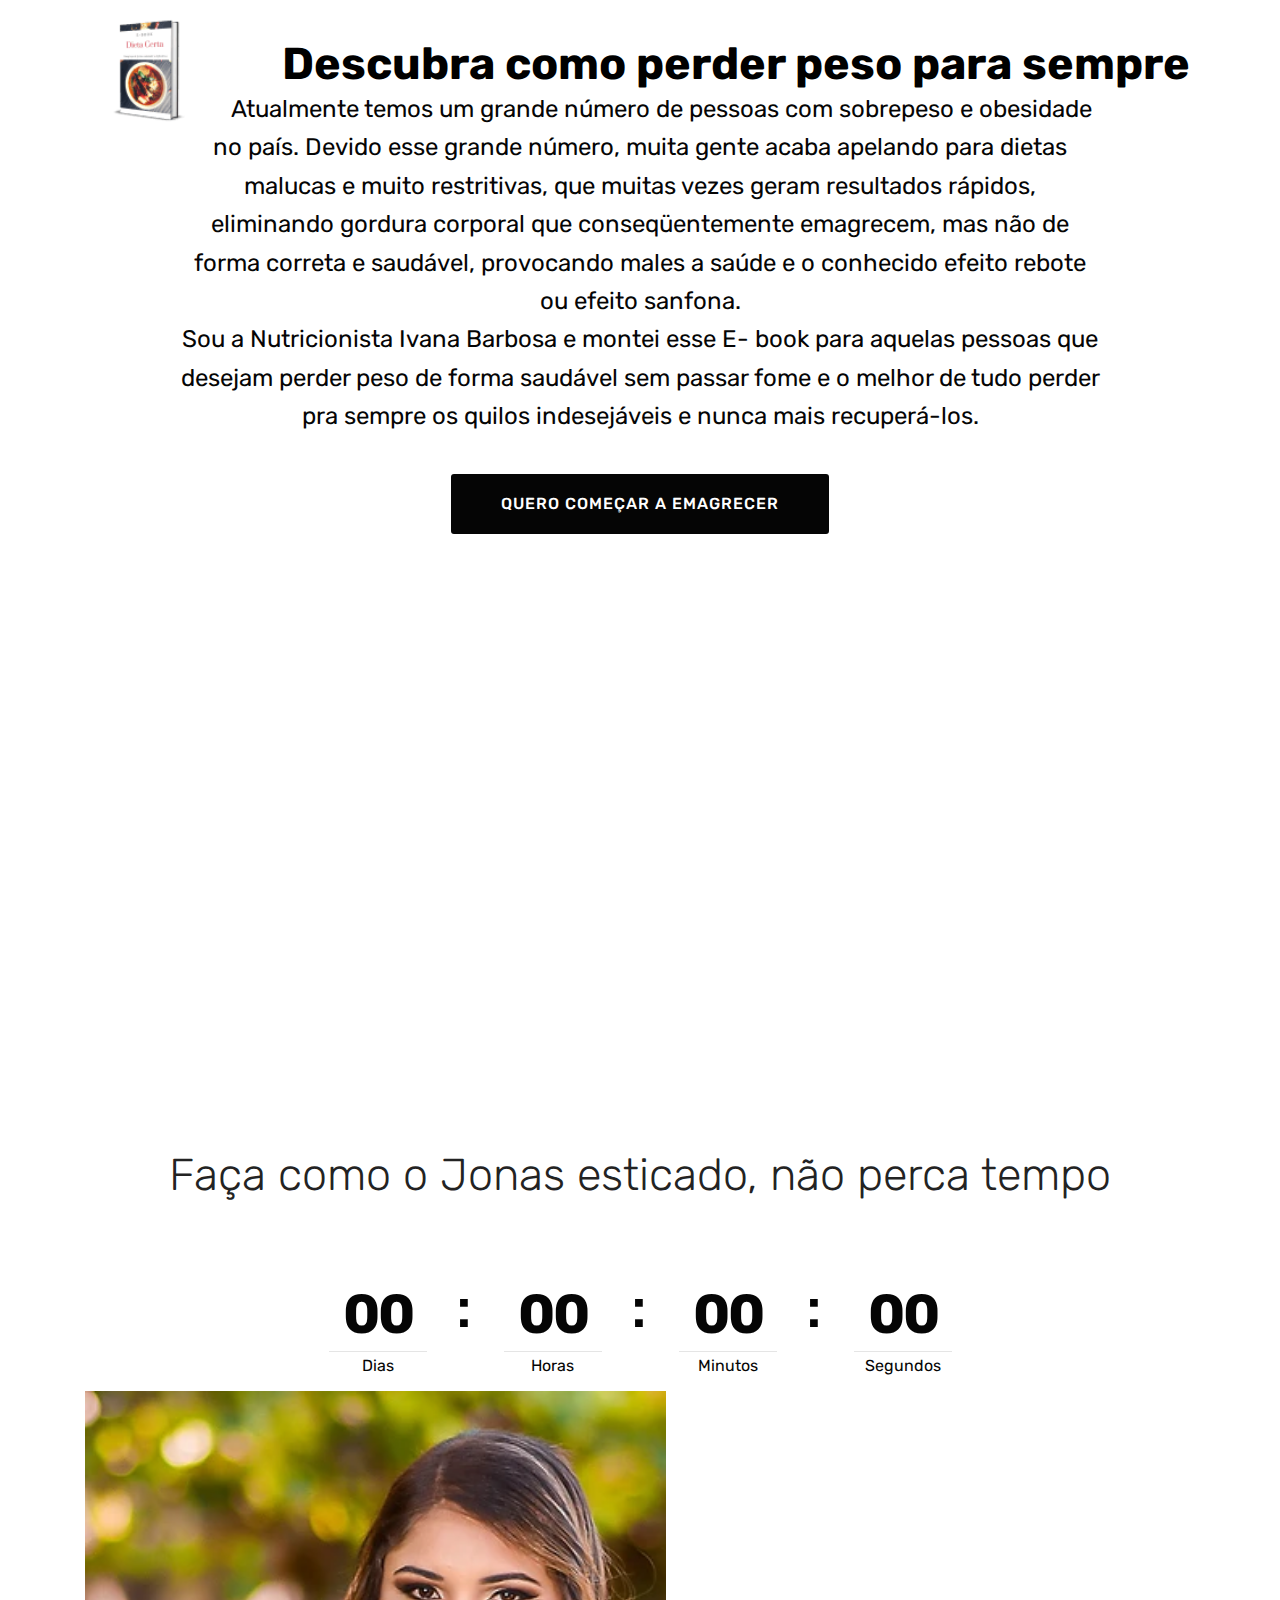
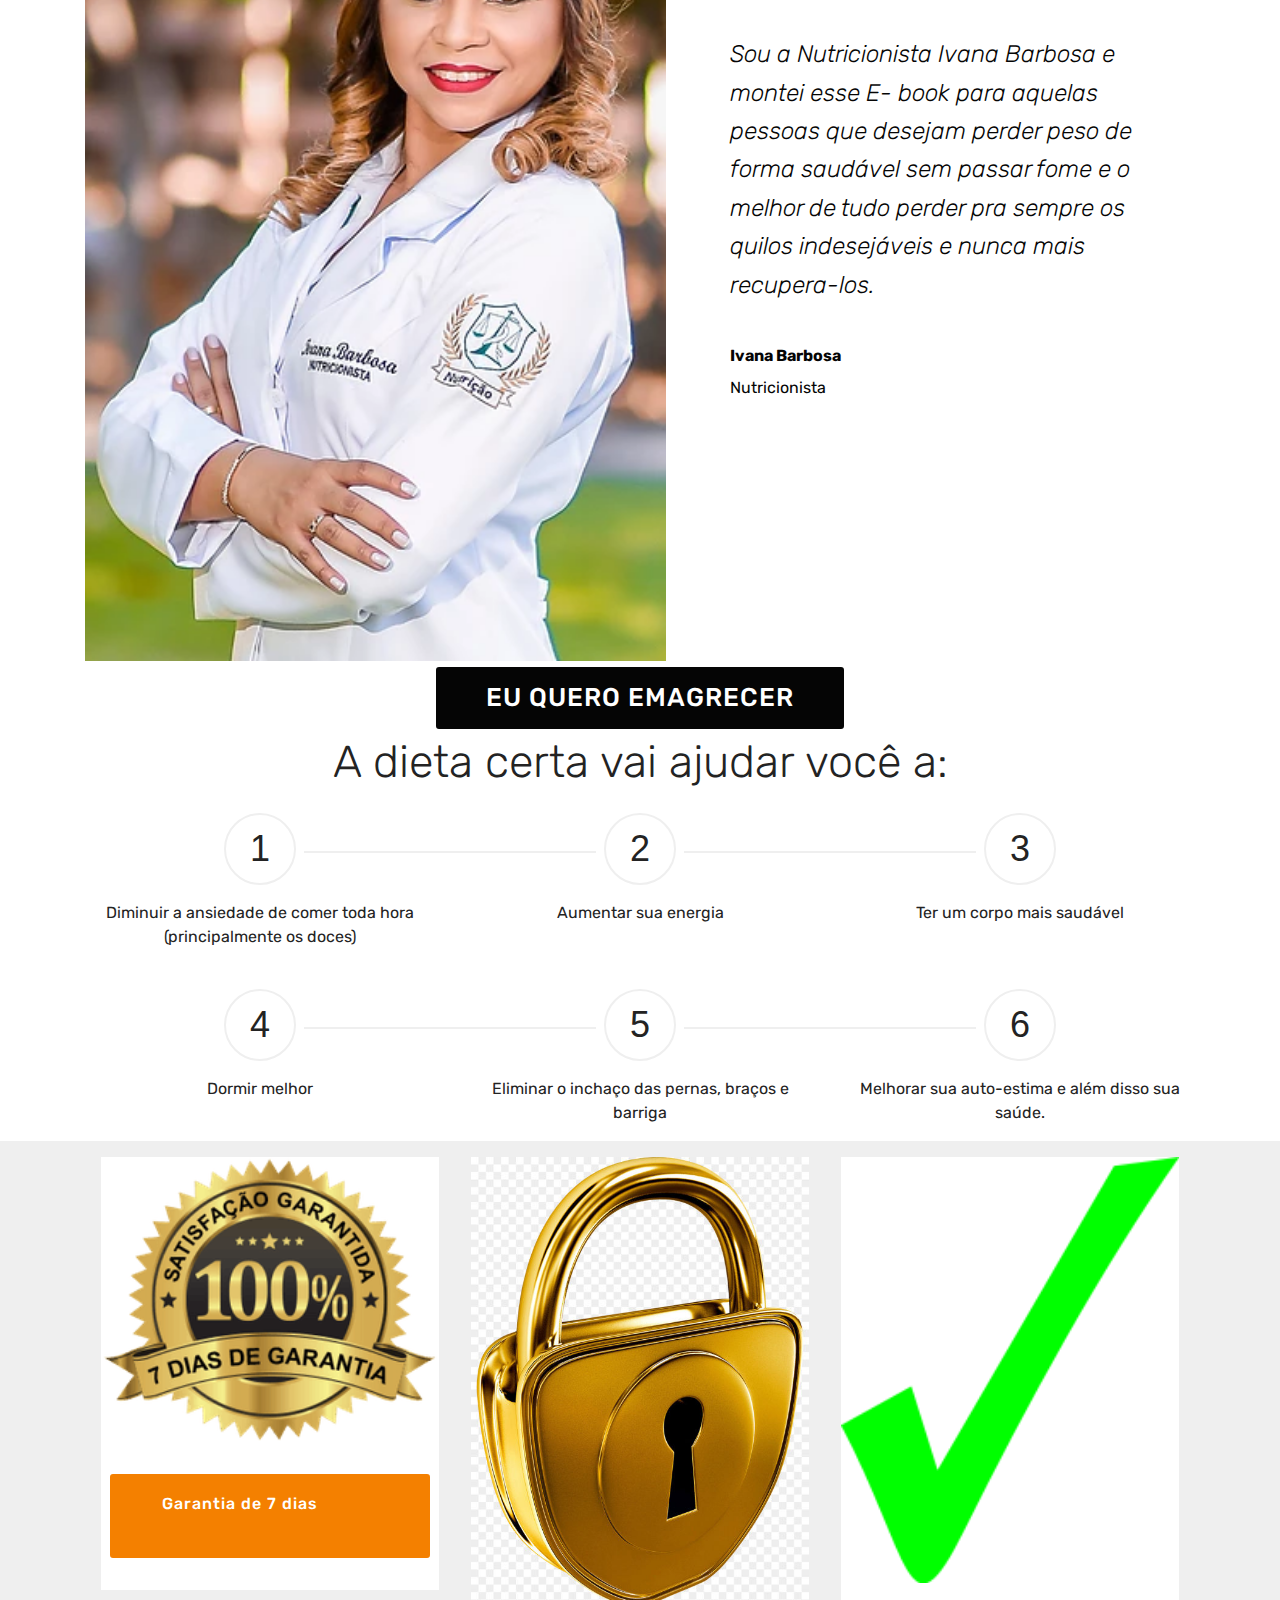
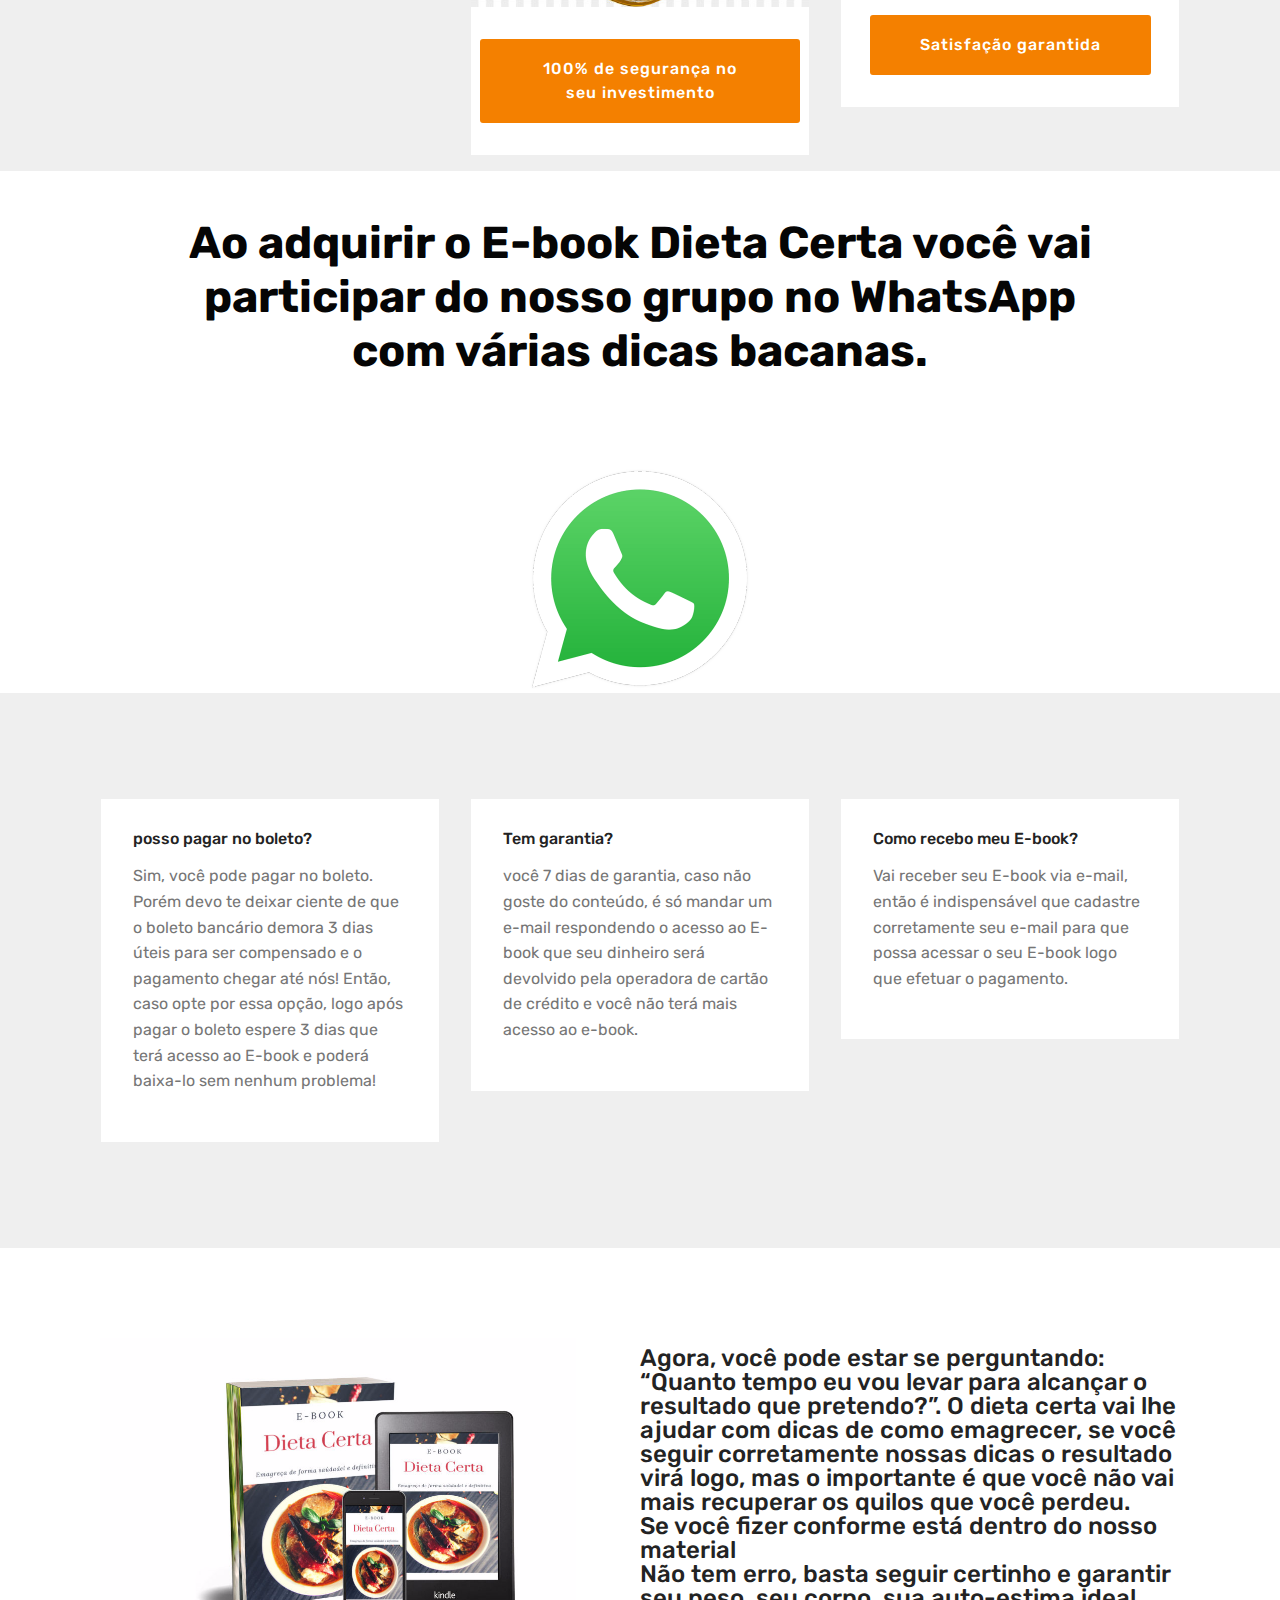
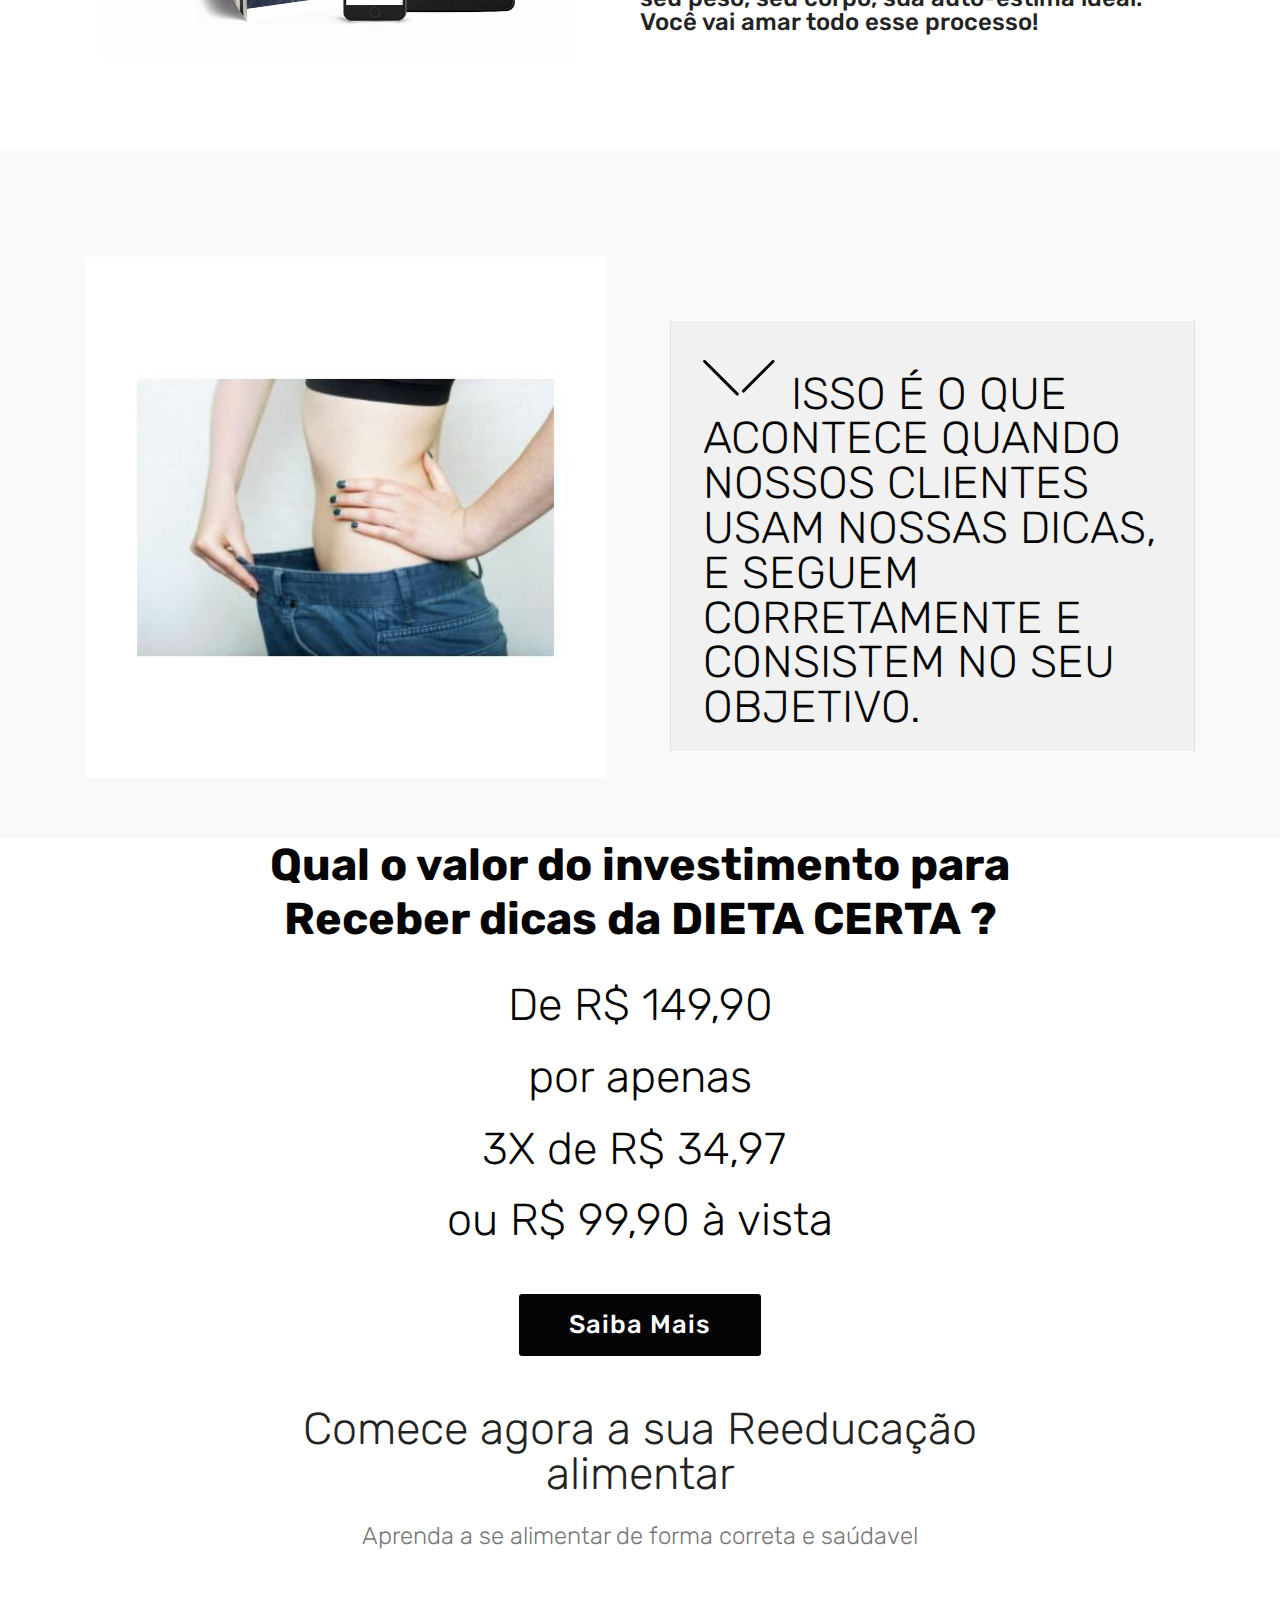
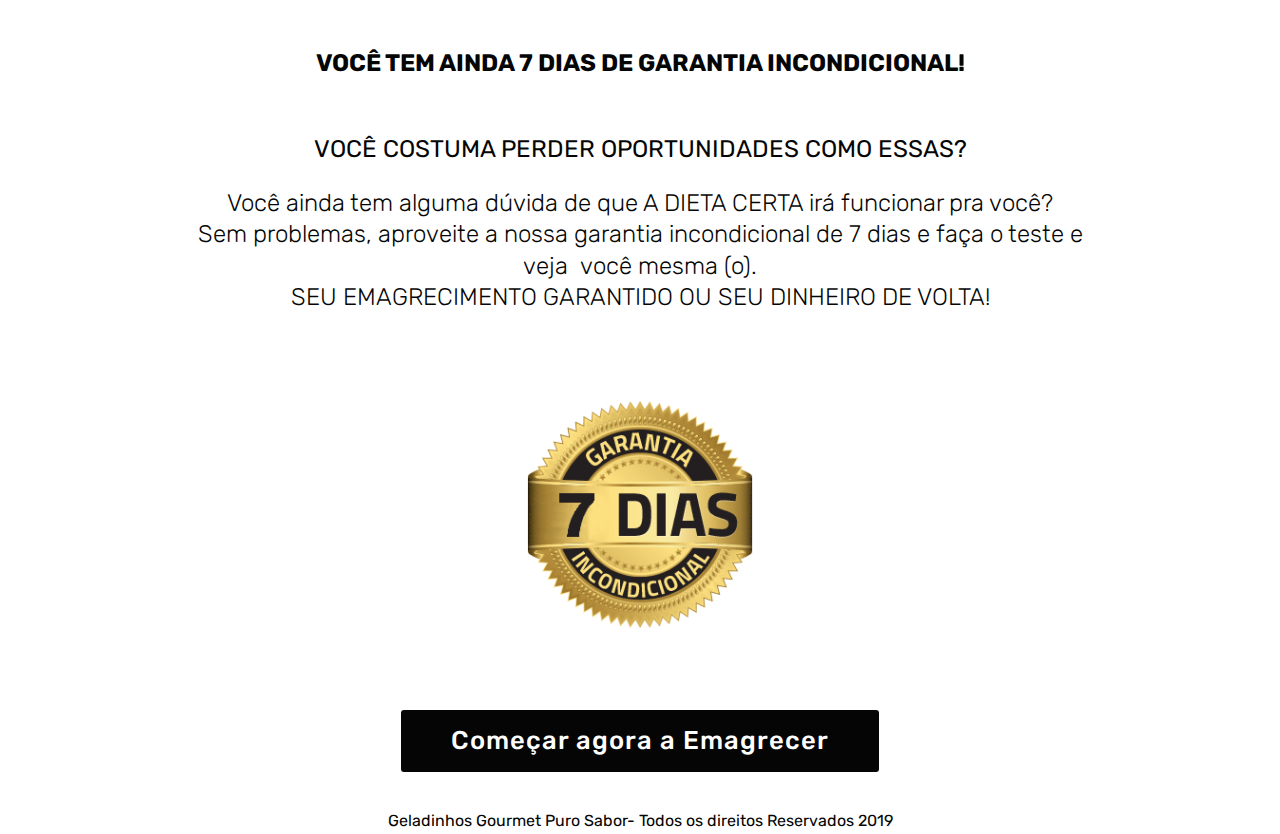
==== commit d709df19: "create github pages" ====
--- a/inde.html
+++ b/inde.html
@@ -53,7 +53,7 @@
     </nav>
 </section>
 
-<section class="engine"><a href="https://mobirise.info/s">bootstrap themes</a></section><section class="cid-rtgd1E0tro" id="header2-1c">
+<section class="engine"><a href="https://mobirise.info/w">html5 templates</a></section><section class="cid-rtgd1E0tro" id="header2-1c">
 
     
 
@@ -408,15 +408,15 @@
             <div class="accordion-content">
                 
                 
-                <div id="bootstrap-accordion_32" class="panel-group accordionStyles accordion pt-5 mt-3" role="tablist" aria-multiselectable="true">
+                <div id="bootstrap-accordion_35" class="panel-group accordionStyles accordion pt-5 mt-3" role="tablist" aria-multiselectable="true">
                         <div class="card">
                             <div class="card-header" role="tab" id="headingOne">
-                                <a role="button" class="collapsed panel-title text-black" data-toggle="collapse" data-core="" href="#collapse1_32" aria-expanded="false" aria-controls="collapse1">
+                                <a role="button" class="collapsed panel-title text-black" data-toggle="collapse" data-core="" href="#collapse1_35" aria-expanded="false" aria-controls="collapse1">
                                     <h4 class="mbr-fonts-style display-2">
                                         <span class="sign mbr-iconfont mbri-arrow-down inactive"></span>ISSO É O QUE ACONTECE QUANDO NOSSOS CLIENTES USAM NOSSAS DICAS, E SEGUEM CORRETAMENTE E CONSISTEM NO SEU OBJETIVO.</h4>
                                 </a>
                             </div>
-                            <div id="collapse1_32" class="panel-collapse noScroll collapse" role="tabpanel" aria-labelledby="headingOne" data-parent="#bootstrap-accordion_32">
+                            <div id="collapse1_35" class="panel-collapse noScroll collapse" role="tabpanel" aria-labelledby="headingOne" data-parent="#bootstrap-accordion_35">
                                 <div class="panel-body p-4">
                                     <p class="mbr-fonts-style panel-text display-7"></p>
                                 </div>
@@ -530,7 +530,9 @@
     <div class="container">
         <div class="media-container-row align-center mbr-white">
             <div class="col-12">
-                <p class="mbr-text mb-0 mbr-fonts-style display-7">O acompanhamento médico é essencial &nbsp;para a sua saúde.<br>© Copyright 2019 - Dieta Certa - Todos os direitos Reservados<br>https://dietacerta.github.io/inde.html<br></p>
+                <p class="mbr-text mb-0 mbr-fonts-style display-7">
+                     Geladinhos Gourmet Puro Sabor- Todos os direitos Reservados 2019
+                </p>
             </div>
         </div>
     </div>
--- a/assets/mobirise/css/mbr-additional.css
+++ b/assets/mobirise/css/mbr-additional.css
@@ -135,7 +135,7 @@
   background-color: #f48000 !important;
 }
 .bg-success {
-  background-color: #f7ed4a !important;
+  background-color: #f48000 !important;
 }
 .bg-info {
   background-color: #82786e !important;
@@ -208,23 +208,23 @@
 }
 .btn-success,
 .btn-success:active {
-  background-color: #f7ed4a !important;
-  border-color: #f7ed4a !important;
-  color: #3f3c03 !important;
+  background-color: #f48000 !important;
+  border-color: #f48000 !important;
+  color: #ffffff !important;
 }
 .btn-success:hover,
 .btn-success:focus,
 .btn-success.focus,
 .btn-success.active {
-  color: #3f3c03 !important;
-  background-color: #eadd0a !important;
-  border-color: #eadd0a !important;
+  color: #ffffff !important;
+  background-color: #a85800 !important;
+  border-color: #a85800 !important;
 }
 .btn-success.disabled,
 .btn-success:disabled {
-  color: #3f3c03 !important;
-  background-color: #eadd0a !important;
-  border-color: #eadd0a !important;
+  color: #ffffff !important;
+  background-color: #a85800 !important;
+  border-color: #a85800 !important;
 }
 .btn-warning,
 .btn-warning:active {
@@ -372,22 +372,22 @@
 .btn-success-outline,
 .btn-success-outline:active {
   background: none;
-  border-color: #d2c609;
-  color: #d2c609;
+  border-color: #8e4a00;
+  color: #8e4a00;
 }
 .btn-success-outline:hover,
 .btn-success-outline:focus,
 .btn-success-outline.focus,
 .btn-success-outline.active {
-  color: #3f3c03;
-  background-color: #f7ed4a;
-  border-color: #f7ed4a;
+  color: #ffffff;
+  background-color: #f48000;
+  border-color: #f48000;
 }
 .btn-success-outline.disabled,
 .btn-success-outline:disabled {
-  color: #3f3c03 !important;
-  background-color: #f7ed4a !important;
-  border-color: #f7ed4a !important;
+  color: #ffffff !important;
+  background-color: #f48000 !important;
+  border-color: #f48000 !important;
 }
 .btn-warning-outline,
 .btn-warning-outline:active {
@@ -470,7 +470,7 @@
   color: #050505 !important;
 }
 .text-success {
-  color: #f7ed4a !important;
+  color: #f48000 !important;
 }
 .text-info {
   color: #82786e !important;
@@ -497,7 +497,7 @@
 }
 a.text-success:hover,
 a.text-success:focus {
-  color: #d2c609 !important;
+  color: #8e4a00 !important;
 }
 a.text-info:hover,
 a.text-info:focus {
@@ -531,20 +531,9 @@
 .alert-danger {
   background-color: #b1a374;
 }
-.mbr-section-btn a.btn:not(.btn-form) {
-  border-radius: 100px;
-}
 .mbr-section-btn a.btn:not(.btn-form):hover,
 .mbr-section-btn a.btn:not(.btn-form):focus {
   box-shadow: none !important;
-}
-.mbr-section-btn a.btn:not(.btn-form):hover,
-.mbr-section-btn a.btn:not(.btn-form):focus {
-  box-shadow: 0 10px 40px 0 rgba(0, 0, 0, 0.2) !important;
-  -webkit-box-shadow: 0 10px 40px 0 rgba(0, 0, 0, 0.2) !important;
-}
-.mbr-gallery-filter li a {
-  border-radius: 100px !important;
 }
 .mbr-gallery-filter li.active .btn {
   background-color: #f48000;
@@ -554,9 +543,6 @@
 .mbr-gallery-filter li.active .btn:focus {
   box-shadow: none;
 }
-.nav-tabs .nav-link {
-  border-radius: 100px !important;
-}
 .btn-form {
   border-radius: 0;
 }
@@ -573,7 +559,7 @@
 }
 .mbr-plan-header.bg-success .mbr-plan-subtitle,
 .mbr-plan-header.bg-success .mbr-plan-price-desc {
-  color: #ffffff;
+  color: #ffe2c1;
 }
 .mbr-plan-header.bg-info .mbr-plan-subtitle,
 .mbr-plan-header.bg-info .mbr-plan-price-desc {
@@ -720,45 +706,6 @@
 /* Forms */
 .mbr-form .btn {
   margin: .4rem 0;
-}
-.mbr-form .input-group-btn a.btn {
-  border-radius: 100px !important;
-}
-.mbr-form .input-group-btn a.btn:hover {
-  box-shadow: 0 10px 40px 0 rgba(0, 0, 0, 0.2);
-}
-.mbr-form .input-group-btn button[type="submit"] {
-  border-radius: 100px !important;
-  padding: 1rem 3rem;
-}
-.mbr-form .input-group-btn button[type="submit"]:hover {
-  box-shadow: 0 10px 40px 0 rgba(0, 0, 0, 0.2);
-}
-.form2 .form-control {
-  border-top-left-radius: 100px;
-  border-bottom-left-radius: 100px;
-}
-.form2 .input-group-btn a.btn {
-  border-top-left-radius: 0 !important;
-  border-bottom-left-radius: 0 !important;
-}
-.form2 .input-group-btn button[type="submit"] {
-  border-top-left-radius: 0 !important;
-  border-bottom-left-radius: 0 !important;
-}
-.form3 input[type="email"] {
-  border-radius: 100px !important;
-}
-@media (max-width: 349px) {
-  .form2 input[type="email"] {
-    border-radius: 100px !important;
-  }
-  .form2 .input-group-btn a.btn {
-    border-radius: 100px !important;
-  }
-  .form2 .input-group-btn button[type="submit"] {
-    border-radius: 100px !important;
-  }
 }
 @media (max-width: 767px) {
   .btn {
@@ -804,39 +751,7 @@
 .mbr-footer .mbr-contacts li a:hover {
   color: #f48000;
 }
-.footer3 input[type="email"],
-.footer4 input[type="email"] {
-  border-radius: 100px !important;
-}
-.footer3 .input-group-btn a.btn,
-.footer4 .input-group-btn a.btn {
-  border-radius: 100px !important;
-}
-.footer3 .input-group-btn button[type="submit"],
-.footer4 .input-group-btn button[type="submit"] {
-  border-radius: 100px !important;
-}
 /* Headers*/
-.header13 .form-inline input[type="email"],
-.header14 .form-inline input[type="email"] {
-  border-radius: 100px;
-}
-.header13 .form-inline input[type="text"],
-.header14 .form-inline input[type="text"] {
-  border-radius: 100px;
-}
-.header13 .form-inline input[type="tel"],
-.header14 .form-inline input[type="tel"] {
-  border-radius: 100px;
-}
-.header13 .form-inline a.btn,
-.header14 .form-inline a.btn {
-  border-radius: 100px;
-}
-.header13 .form-inline button,
-.header14 .form-inline button {
-  border-radius: 100px !important;
-}
 .offset-1 {
   margin-left: 8.33333%;
 }
@@ -1416,23 +1331,23 @@
 .cid-rBpISJPkGy {
   padding-top: 15px;
   padding-bottom: 0px;
-  background-color: #ffffff;
+  background-color: #47034e;
 }
 .cid-rBpISJPkGy P {
   color: #767676;
 }
 .cid-rBpISJPkGy H3 {
-  color: #cc2952;
+  color: #ffffff;
 }
 .cid-rBpISJPkGy .mbr-text,
 .cid-rBpISJPkGy .mbr-section-btn {
-  color: #050505;
+  color: #f48000;
 }
 .cid-rAgApsnjtV {
-  background: #ffffff;
+  background: #47034e;
   padding-top: 15px;
   padding-bottom: 15px;
-  background: linear-gradient(0deg, #ffffff, #ffffff);
+  background: linear-gradient(0deg, #47034e, #47034e);
 }
 .cid-rAgApsnjtV .video-block {
   margin: auto;
@@ -1445,14 +1360,14 @@
 .cid-rrYzYOOhUt {
   padding-top: 0px;
   padding-bottom: 0px;
-  background-color: #ffffff;
+  background-color: #47034e;
 }
 .cid-rrYzYOOhUt H1 {
-  color: #7f1933;
+  color: #f48000;
 }
 .cid-rrYzYOOhUt .mbr-text,
 .cid-rrYzYOOhUt .mbr-section-btn {
-  color: #cc2952;
+  color: #767676;
   text-align: center;
 }
 .cid-rLJoOTku3x {
@@ -1487,6 +1402,7 @@
 .cid-rLJqLSEkO5 .mbr-text,
 .cid-rLJqLSEkO5 .mbr-section-btn {
   color: #cc2952;
+  text-align: center;
 }
 .cid-rJasl2MBM6 {
   background: #ffffff;
@@ -1633,24 +1549,45 @@
 .cid-rrZ55wx9Bi H1 {
   color: #7f1933;
 }
-.cid-rLJpflrCYE {
+.cid-rLROWBf7Q3 {
   background: #ffffff;
   padding-top: 0px;
   padding-bottom: 0px;
 }
-.cid-rLJpflrCYE .image-block {
+.cid-rLROWBf7Q3 .video-block {
   margin: auto;
 }
-.cid-rLJpflrCYE figcaption {
+@media (max-width: 768px) {
+  .cid-rLROWBf7Q3 .video-block {
+    width: 100% !important;
+  }
+}
+.cid-rLRR2kreYk {
+  padding-top: 0px;
+  padding-bottom: 0px;
+  background-color: #ffffff;
+}
+.cid-rLRR2kreYk P {
+  color: #767676;
+}
+.cid-rLRSrKyo7t {
+  background: #ffffff;
+  padding-top: 0px;
+  padding-bottom: 0px;
+}
+.cid-rLRSrKyo7t .image-block {
+  margin: auto;
+}
+.cid-rLRSrKyo7t figcaption {
   position: relative;
 }
-.cid-rLJpflrCYE figcaption div {
+.cid-rLRSrKyo7t figcaption div {
   position: absolute;
   bottom: 0;
   width: 100%;
 }
 @media (max-width: 768px) {
-  .cid-rLJpflrCYE .image-block {
+  .cid-rLRSrKyo7t .image-block {
     width: 100% !important;
   }
 }
@@ -1683,14 +1620,14 @@
 .cid-rJawfPBgHa {
   padding-top: 0px;
   padding-bottom: 0px;
-  background-color: #efefef;
+  background-color: #ffffff;
 }
 .cid-rJawfPBgHa P {
   color: #767676;
 }
 .cid-rJatyc5Tzi {
   padding-top: 0px;
-  padding-bottom: 30px;
+  padding-bottom: 0px;
   background-color: #ffffff;
 }
 .cid-rJatyc5Tzi h4 {
@@ -1708,66 +1645,122 @@
 .cid-rJatyc5Tzi .card-wrapper {
   height: 100%;
 }
-.cid-rrVFPNFZLF {
-  padding-top: 0px;
-  padding-bottom: 0px;
-  background-color: #ffffff;
-}
-.cid-rrVFPNFZLF p {
+.cid-rJatyc5Tzi .card-title {
+  text-align: center;
+}
+.cid-rLS2zy3wUJ {
+  padding-top: 0px;
+  padding-bottom: 0px;
+  background-color: #ffffff;
+}
+.cid-rLS2zy3wUJ P {
+  color: #767676;
+}
+.cid-rLRXquTUgI {
+  padding-top: 0px;
+  padding-bottom: 0px;
+  background-color: #ffffff;
+}
+.cid-rLRXquTUgI .card-box {
+  background-color: #ffffff;
+  padding: 2rem;
+}
+.cid-rLRXquTUgI h4 {
+  font-weight: 500;
   margin-bottom: 0;
-}
-.cid-rrVFPNFZLF .card-box {
-  z-index: 1;
+  text-align: left;
+}
+.cid-rLRXquTUgI p {
+  color: #767676;
+  text-align: left;
+}
+.cid-rLRXquTUgI .card-wrapper {
   position: relative;
-  background-color: #ffffff;
-  height: 100%;
-  width: 100%;
-  pointer-events: none;
-}
-.cid-rrVFPNFZLF .card-box .card-title {
-  pointer-events: all;
-}
-.cid-rrVFPNFZLF .card-box .mbr-text {
-  pointer-events: all;
-}
-.cid-rrVFPNFZLF .media-container-row {
-  word-wrap: break-word;
-  word-break: break-word;
-  align-items: stretch;
-  -webkit-align-items: stretch;
-  margin-left: -15px;
-  margin-right: -15px;
-}
-.cid-rrVFPNFZLF .card-img {
+  box-shadow: 0px 0px 0px 0px rgba(0, 0, 0, 0);
+  transition: box-shadow 0.3s;
+}
+.cid-rLRXquTUgI .card-wrapper:hover {
+  box-shadow: 0px 0px 30px 0px rgba(0, 0, 0, 0.05);
+  transition: box-shadow 0.3s;
+}
+.cid-rLRXquTUgI .card-img {
   position: absolute;
   top: 0;
   left: 0;
-  height: 100%;
   width: 100%;
   overflow: hidden;
 }
-.cid-rrVFPNFZLF .card-img img {
-  z-index: -1;
-  height: 100%;
-  min-width: 100%;
-  width: auto;
-}
-.cid-rrVFPNFZLF .card-wrap {
+.cid-rLRZ731Flq {
+  padding-top: 0px;
+  padding-bottom: 0px;
+  background-color: #ffffff;
+}
+.cid-rLRZ731Flq .card-box {
+  background-color: #ffffff;
+  padding: 2rem;
+}
+.cid-rLRZ731Flq h4 {
+  font-weight: 500;
+  margin-bottom: 0;
+  text-align: left;
+}
+.cid-rLRZ731Flq p {
+  color: #767676;
+  text-align: left;
+}
+.cid-rLRZ731Flq .card-wrapper {
   position: relative;
-}
-.cid-rrVFPNFZLF .card {
-  padding-bottom: 2rem;
-}
-.cid-rrVFPNFZLF P {
-  color: #000000;
-}
-.cid-rrVFPNFZLF .mbr-section-title {
-  color: #7f1933;
-}
-.cid-rrVFPNFZLF H4 {
-  color: #7f1933;
+  box-shadow: 0px 0px 0px 0px rgba(0, 0, 0, 0);
+  transition: box-shadow 0.3s;
+}
+.cid-rLRZ731Flq .card-wrapper:hover {
+  box-shadow: 0px 0px 30px 0px rgba(0, 0, 0, 0.05);
+  transition: box-shadow 0.3s;
+}
+.cid-rLRZ731Flq .card-img {
+  position: absolute;
+  top: 0;
+  left: 0;
+  width: 100%;
+  overflow: hidden;
+}
+.cid-rLS0rg6KnH {
+  padding-top: 0px;
+  padding-bottom: 0px;
+  background-color: #ffffff;
+}
+.cid-rLS0rg6KnH .card-box {
+  background-color: #ffffff;
+  padding: 2rem;
+}
+.cid-rLS0rg6KnH h4 {
+  font-weight: 500;
+  margin-bottom: 0;
+  text-align: left;
+}
+.cid-rLS0rg6KnH p {
+  color: #767676;
+  text-align: left;
+}
+.cid-rLS0rg6KnH .card-wrapper {
+  position: relative;
+  box-shadow: 0px 0px 0px 0px rgba(0, 0, 0, 0);
+  transition: box-shadow 0.3s;
+}
+.cid-rLS0rg6KnH .card-wrapper:hover {
+  box-shadow: 0px 0px 30px 0px rgba(0, 0, 0, 0.05);
+  transition: box-shadow 0.3s;
+}
+.cid-rLS0rg6KnH .card-img {
+  position: absolute;
+  top: 0;
+  left: 0;
+  width: 100%;
+  overflow: hidden;
 }
 .cid-rs1zMVFEDV {
+  padding-top: 0px;
+  padding-bottom: 0px;
   background-color: #ffffff;
 }
 .cid-rs1zMVFEDV .form-control,
@@ -1804,27 +1797,6 @@
   padding-top: 0px;
   padding-bottom: 0px;
   background-color: #ffffff;
-}
-.cid-rLJphS7e99 {
-  background: #ffffff;
-  padding-top: 0px;
-  padding-bottom: 0px;
-}
-.cid-rLJphS7e99 .image-block {
-  margin: auto;
-}
-.cid-rLJphS7e99 figcaption {
-  position: relative;
-}
-.cid-rLJphS7e99 figcaption div {
-  position: absolute;
-  bottom: 0;
-  width: 100%;
-}
-@media (max-width: 768px) {
-  .cid-rLJphS7e99 .image-block {
-    width: 100% !important;
-  }
 }
 .cid-rs1JP2brMI {
   padding-top: 0px;
@@ -1890,7 +1862,7 @@
 .cid-rJaoD3j7gN {
   padding-top: 0px;
   padding-bottom: 0px;
-  background-color: #efefef;
+  background-color: #ffffff;
 }
 .cid-rJaoD3j7gN P {
   color: #767676;
@@ -1965,114 +1937,25 @@
 .cid-rs1MZjwQeI H3 {
   color: #7f1933;
 }
-.cid-rLJpj7Z8Gt {
-  background: #ffffff;
-  padding-top: 0px;
-  padding-bottom: 0px;
-}
-.cid-rLJpj7Z8Gt .image-block {
-  margin: auto;
-}
-.cid-rLJpj7Z8Gt figcaption {
-  position: relative;
-}
-.cid-rLJpj7Z8Gt figcaption div {
-  position: absolute;
-  bottom: 0;
-  width: 100%;
-}
-@media (max-width: 768px) {
-  .cid-rLJpj7Z8Gt .image-block {
-    width: 100% !important;
-  }
-}
-.cid-rs1OnoTk0x {
-  padding-top: 0px;
-  padding-bottom: 0px;
-  background-color: #000000;
-}
-.cid-rs1OnoTk0x .row-links {
-  width: 100%;
-  -webkit-justify-content: center;
-  justify-content: center;
-}
-.cid-rs1OnoTk0x .social-row {
-  width: 100%;
-  -webkit-justify-content: center;
-  justify-content: center;
-}
-.cid-rs1OnoTk0x .media-container-row {
-  -webkit-flex-direction: column;
-  flex-direction: column;
-  -webkit-justify-content: center;
-  justify-content: center;
-  -webkit-align-items: center;
-  align-items: center;
-}
-.cid-rs1OnoTk0x .media-container-row .foot-menu {
-  list-style: none;
-  display: flex;
-  -webkit-justify-content: center;
-  justify-content: center;
-  -webkit-flex-wrap: wrap;
-  flex-wrap: wrap;
-  padding: 0;
-  margin-bottom: 0;
-}
-.cid-rs1OnoTk0x .media-container-row .foot-menu li {
-  padding: 0 1rem 1rem 1rem;
-}
-.cid-rs1OnoTk0x .media-container-row .foot-menu li p {
-  margin: 0;
-}
-.cid-rs1OnoTk0x .media-container-row .social-list {
-  padding-left: 0;
-  margin-bottom: 0;
-  list-style: none;
-  display: flex;
-  -webkit-flex-wrap: wrap;
-  flex-wrap: wrap;
-  -webkit-justify-content: flex-end;
-  justify-content: flex-end;
-}
-.cid-rs1OnoTk0x .media-container-row .social-list .mbr-iconfont-social {
-  font-size: 1.5rem;
-  color: #ffffff;
-}
-.cid-rs1OnoTk0x .media-container-row .social-list .soc-item {
-  margin: 0 .5rem;
-}
-.cid-rs1OnoTk0x .media-container-row .social-list a {
-  margin: 0;
-  opacity: .5;
-  -webkit-transition: .2s linear;
-  transition: .2s linear;
-}
-.cid-rs1OnoTk0x .media-container-row .social-list a:hover {
-  opacity: 1;
-}
-@media (max-width: 767px) {
-  .cid-rs1OnoTk0x .media-container-row .social-list {
-    -webkit-justify-content: center;
-    justify-content: center;
-  }
-}
-.cid-rs1OnoTk0x .media-container-row .row-copirayt {
-  word-break: break-word;
-  width: 100%;
-}
-.cid-rs1OnoTk0x .media-container-row .row-copirayt p {
-  width: 100%;
-}
-.cid-rs1OnoTk0x .media-container-row .mbr-text {
-  color: #7f1933;
-}
-.cid-rs1OnoTk0x foot-menu-item {
-  color: #ff3366;
-  text-align: right;
-}
-.cid-rs1OnoTk0x foot-menu-item B {
-  color: #7f1933;
+.cid-rLS8fVW17P {
+  padding-top: 30px;
+  padding-bottom: 30px;
+  background-color: #ffffff;
+}
+.cid-rLS8fVW17P .media-container-row .mbr-text {
+  color: #050505;
+}
+.cid-rLS9BheZ7x {
+  padding-top: 0px;
+  padding-bottom: 0px;
+  background: linear-gradient(0deg, #ffffff, #ffffff);
+}
+.cid-rLS9BheZ7x .mbr-iconfont-social {
+  font-size: 32px;
+  color: #ff0040;
+}
+.cid-rLS9BheZ7x .social-list a:focus {
+  text-decoration: none;
 }
 .cid-rtgfMJ5x4m .navbar {
   background: #050505;
@@ -4508,7 +4391,7 @@
   color: #7f1933;
 }
 .cid-rK860NLdlc {
-  padding-top: 0px;
+  padding-top: 90px;
   padding-bottom: 0px;
   background-color: #000000;
 }
@@ -4586,7 +4469,7 @@
   width: 100%;
 }
 .cid-rK860NLdlc .media-container-row .mbr-text {
-  color: #7f1933;
+  color: #050505;
 }
 .cid-rK860NLdlc foot-menu-item {
   color: #ff3366;
@@ -4595,3 +4478,6 @@
 .cid-rK860NLdlc foot-menu-item B {
   color: #7f1933;
 }
+.cid-rK860NLdlc foot-menu-item DIV {
+  color: #ff0040;
+}
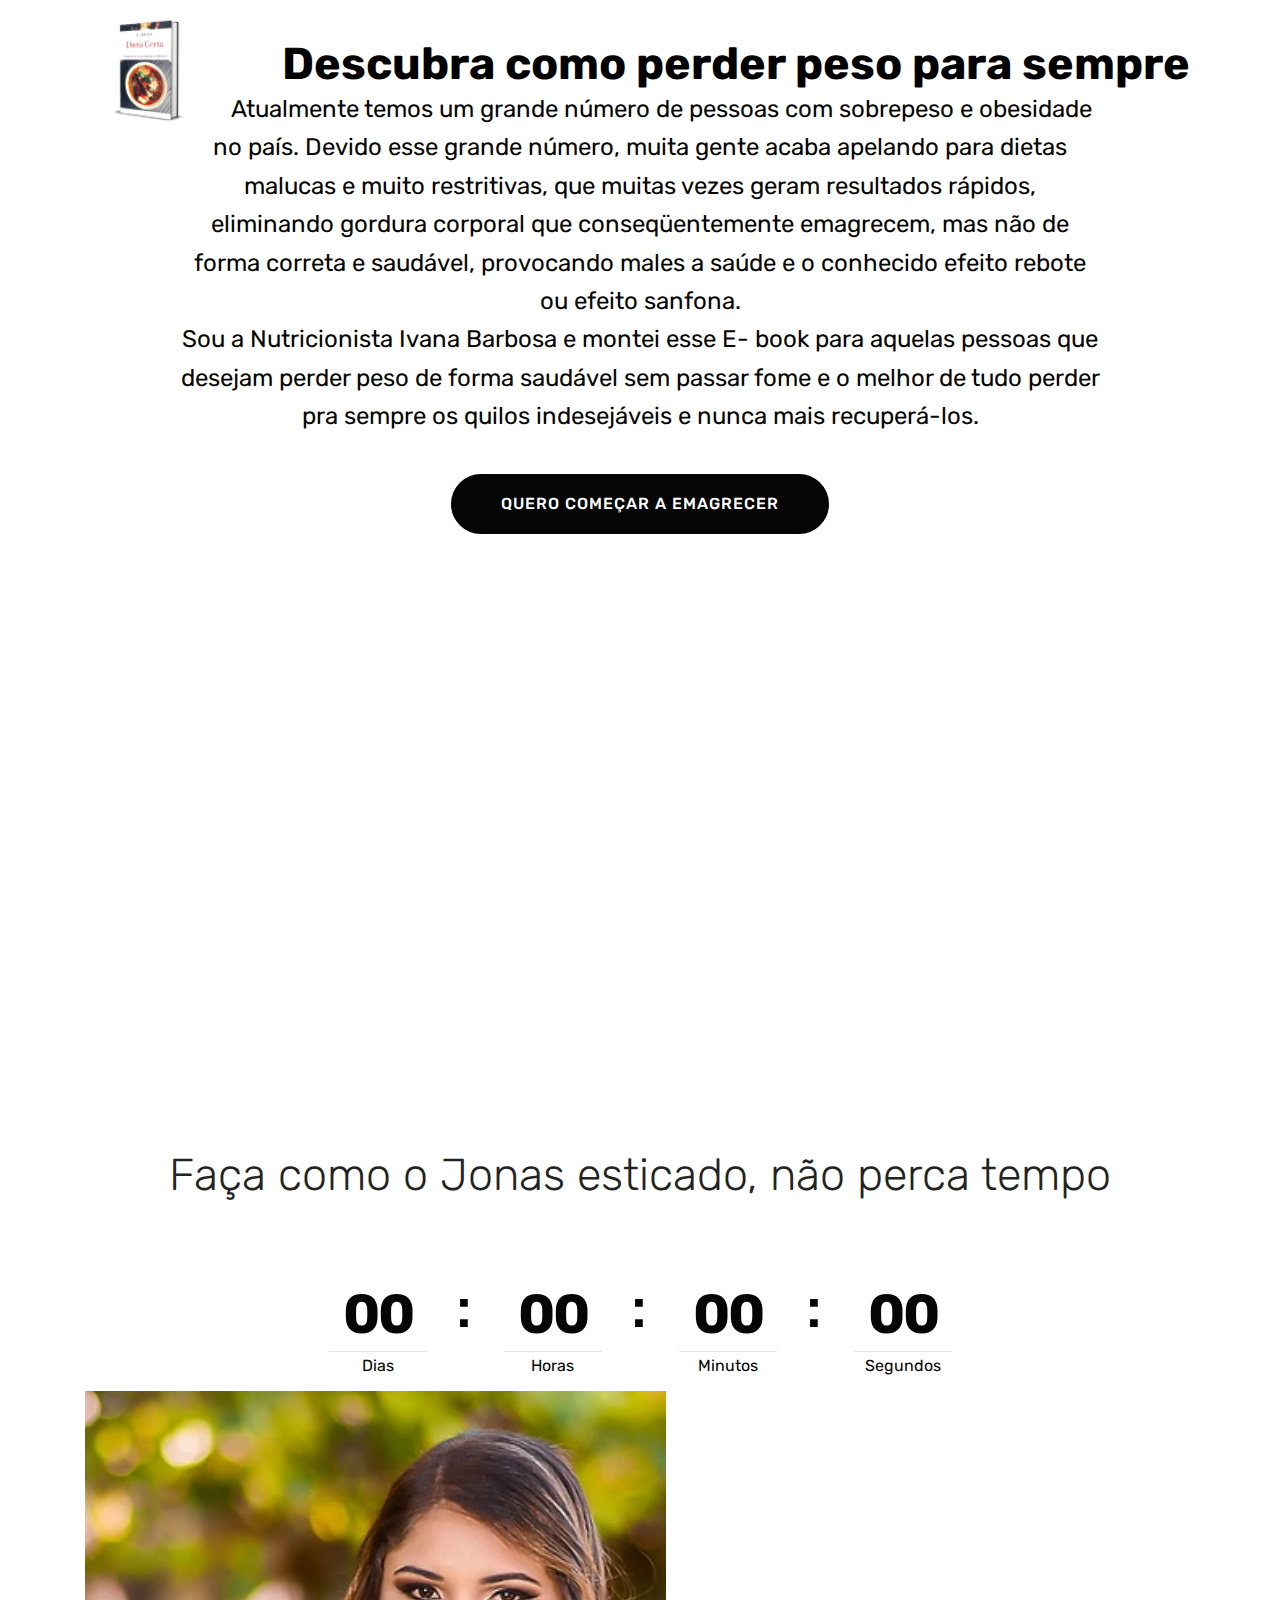
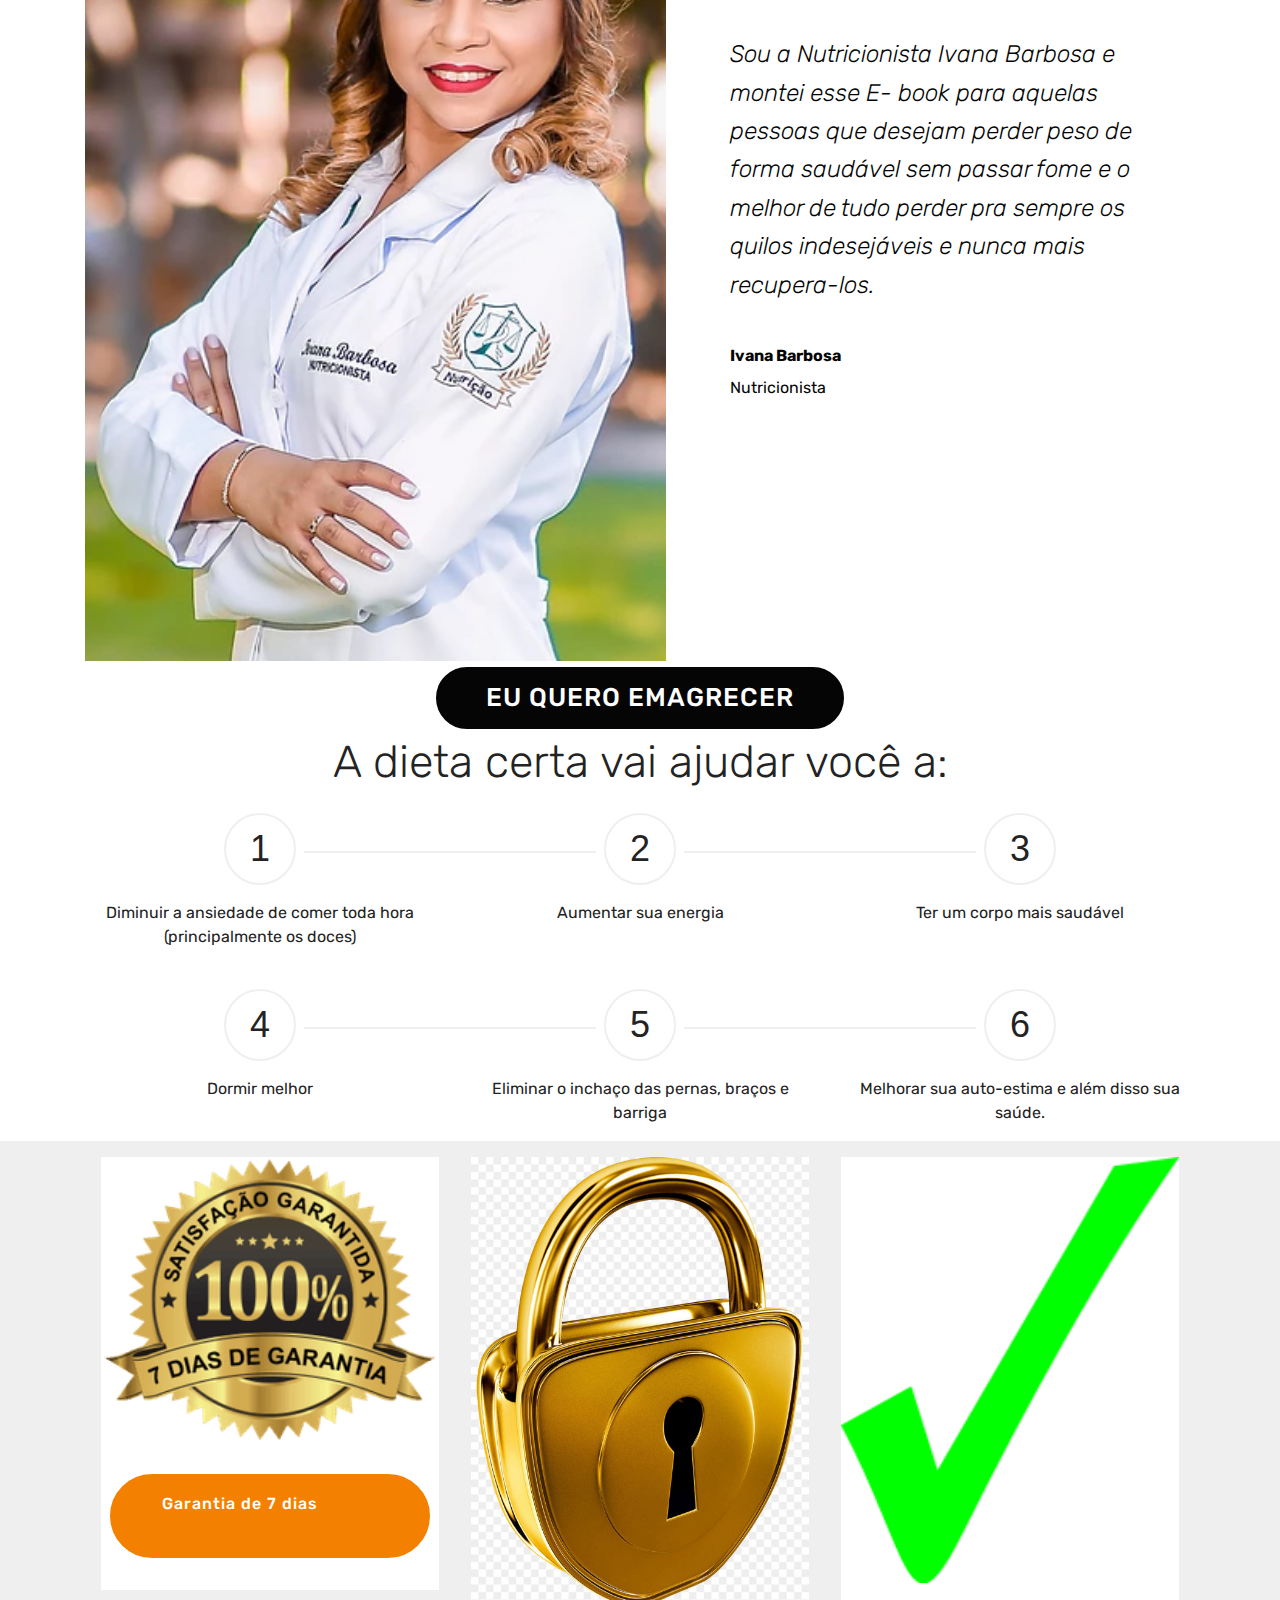
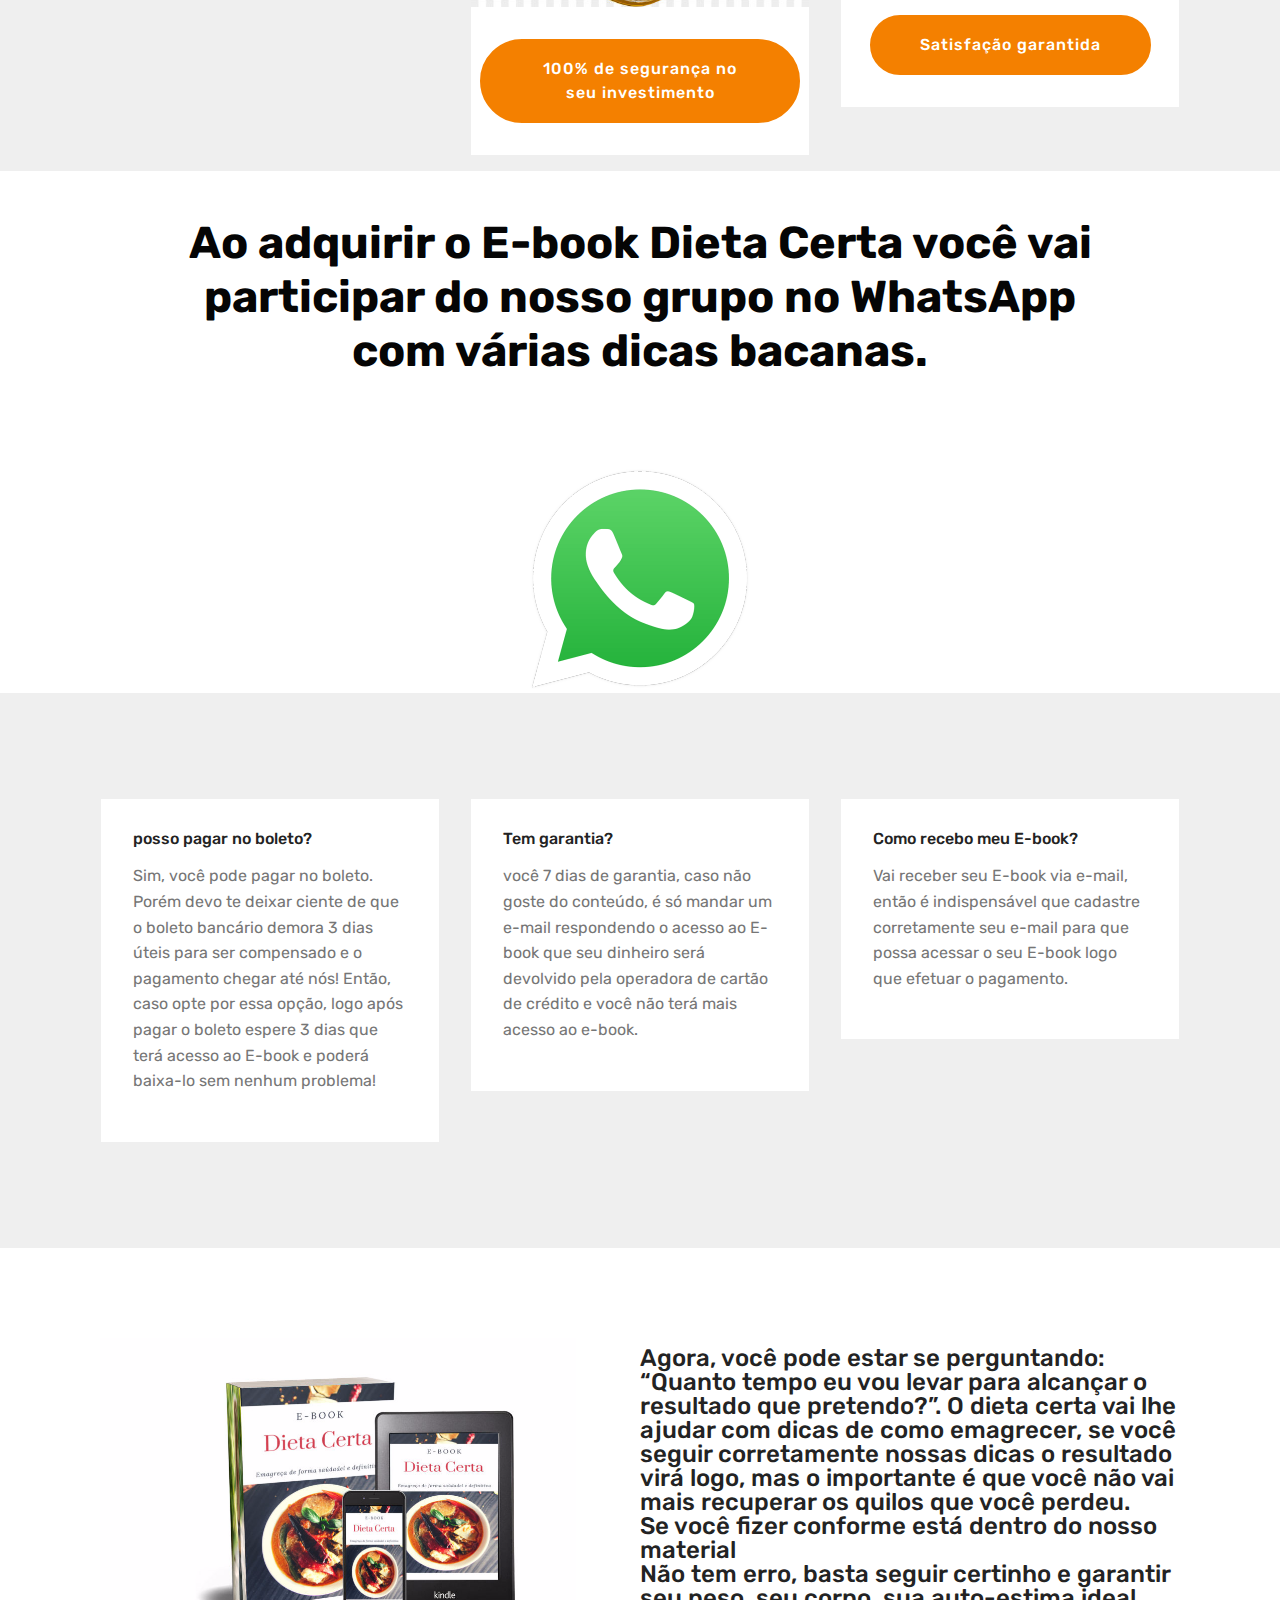
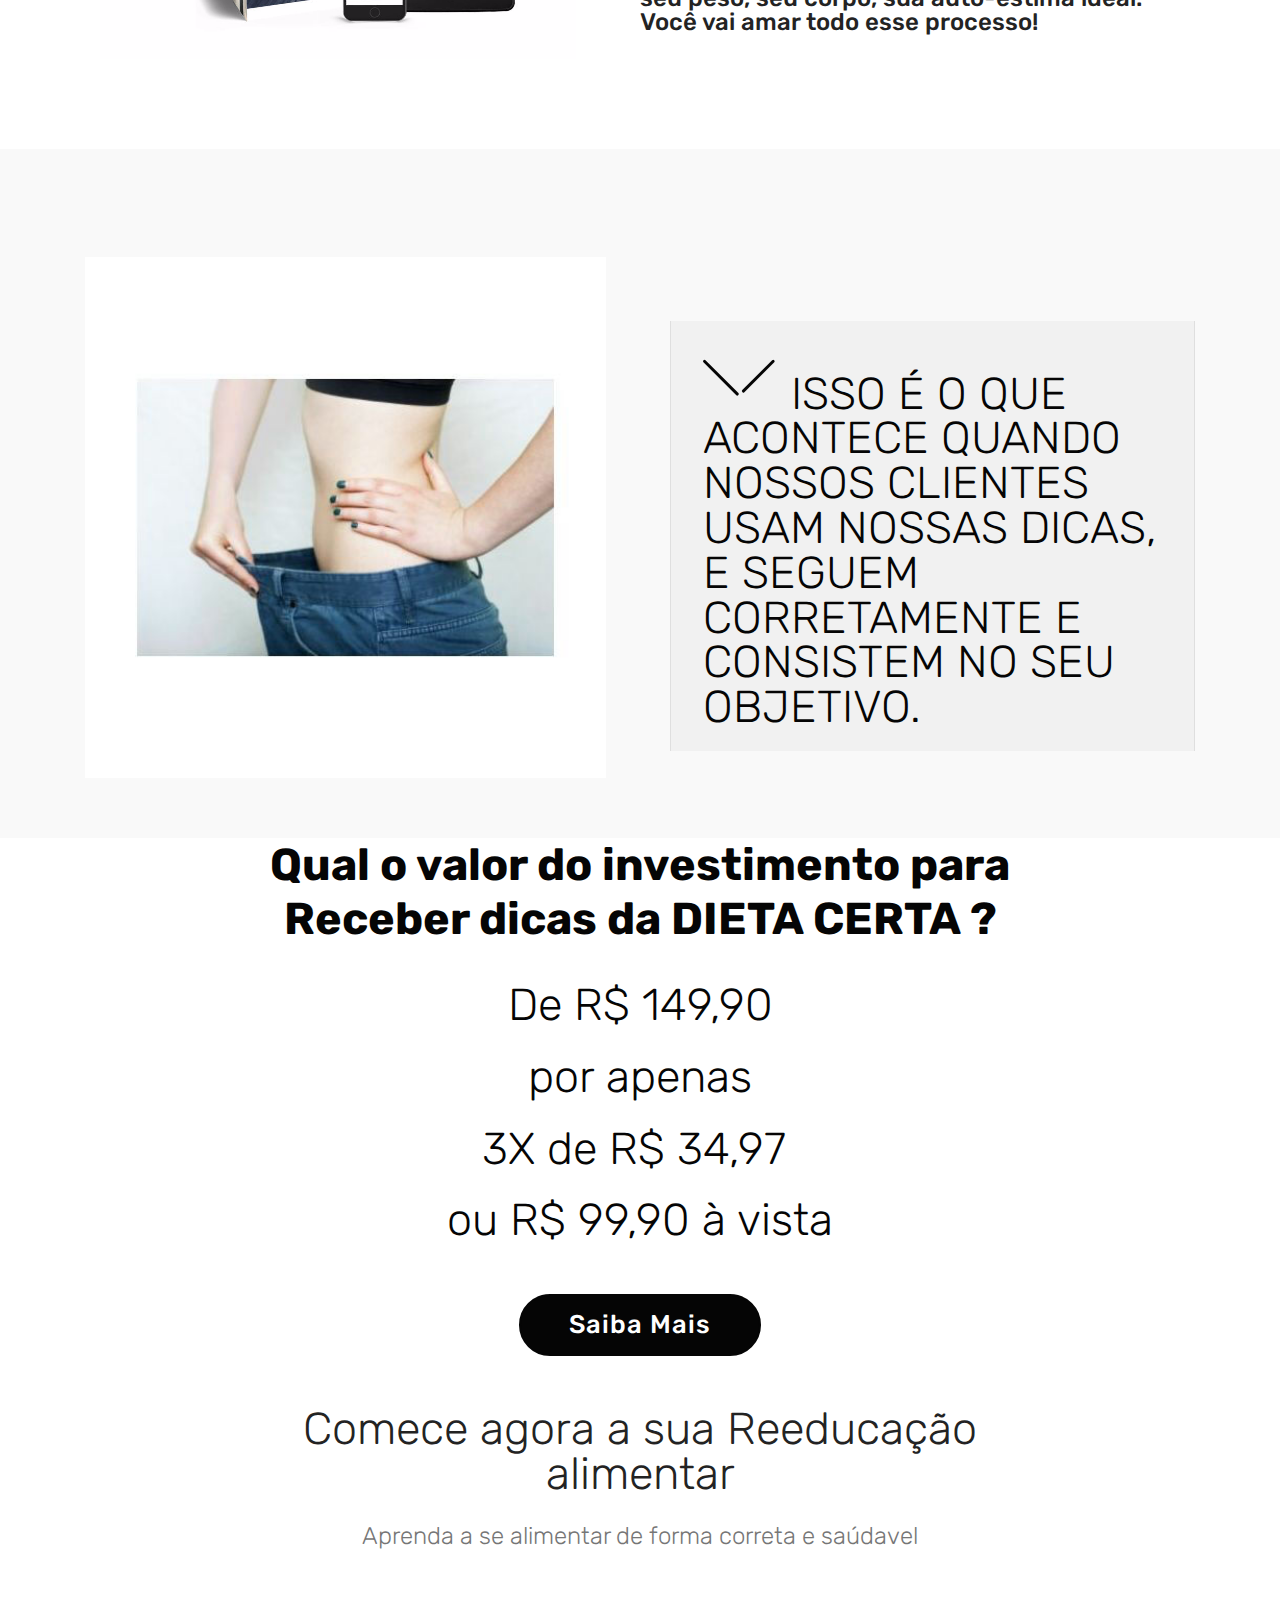
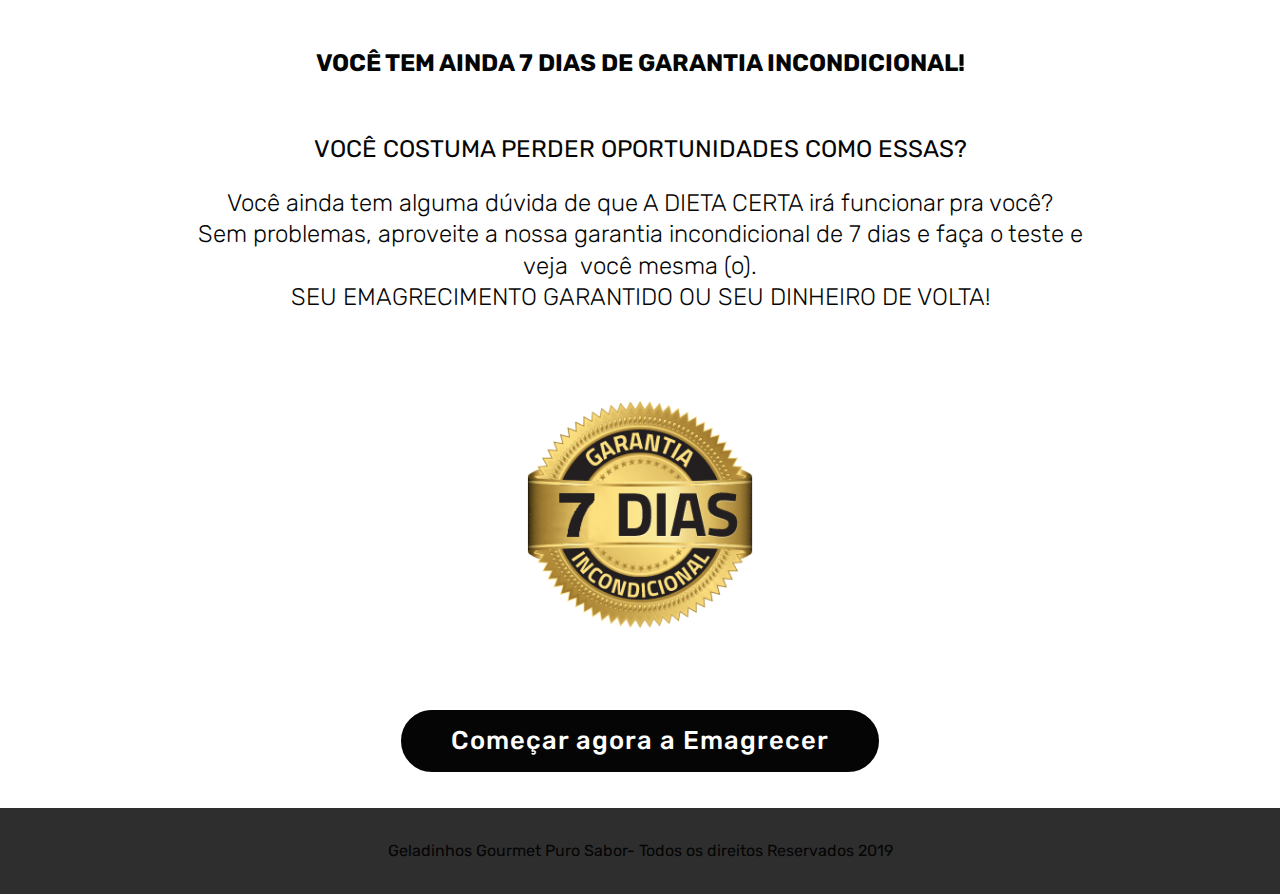
==== commit 143a0616: "create github pages" ====
--- a/inde.html
+++ b/inde.html
@@ -53,7 +53,7 @@
     </nav>
 </section>
 
-<section class="engine"><a href="https://mobirise.info/w">html5 templates</a></section><section class="cid-rtgd1E0tro" id="header2-1c">
+<section class="engine"><a href="https://mobirise.info/y">html web templates</a></section><section class="cid-rtgd1E0tro" id="header2-1c">
 
     
 
@@ -408,15 +408,15 @@
             <div class="accordion-content">
                 
                 
-                <div id="bootstrap-accordion_35" class="panel-group accordionStyles accordion pt-5 mt-3" role="tablist" aria-multiselectable="true">
+                <div id="bootstrap-accordion_41" class="panel-group accordionStyles accordion pt-5 mt-3" role="tablist" aria-multiselectable="true">
                         <div class="card">
                             <div class="card-header" role="tab" id="headingOne">
-                                <a role="button" class="collapsed panel-title text-black" data-toggle="collapse" data-core="" href="#collapse1_35" aria-expanded="false" aria-controls="collapse1">
+                                <a role="button" class="collapsed panel-title text-black" data-toggle="collapse" data-core="" href="#collapse1_41" aria-expanded="false" aria-controls="collapse1">
                                     <h4 class="mbr-fonts-style display-2">
                                         <span class="sign mbr-iconfont mbri-arrow-down inactive"></span>ISSO É O QUE ACONTECE QUANDO NOSSOS CLIENTES USAM NOSSAS DICAS, E SEGUEM CORRETAMENTE E CONSISTEM NO SEU OBJETIVO.</h4>
                                 </a>
                             </div>
-                            <div id="collapse1_35" class="panel-collapse noScroll collapse" role="tabpanel" aria-labelledby="headingOne" data-parent="#bootstrap-accordion_35">
+                            <div id="collapse1_41" class="panel-collapse noScroll collapse" role="tabpanel" aria-labelledby="headingOne" data-parent="#bootstrap-accordion_41">
                                 <div class="panel-body p-4">
                                     <p class="mbr-fonts-style panel-text display-7"></p>
                                 </div>
--- a/assets/mobirise/css/mbr-additional.css
+++ b/assets/mobirise/css/mbr-additional.css
@@ -135,7 +135,7 @@
   background-color: #f48000 !important;
 }
 .bg-success {
-  background-color: #f48000 !important;
+  background-color: #f7ed4a !important;
 }
 .bg-info {
   background-color: #82786e !important;
@@ -208,23 +208,23 @@
 }
 .btn-success,
 .btn-success:active {
-  background-color: #f48000 !important;
-  border-color: #f48000 !important;
-  color: #ffffff !important;
+  background-color: #f7ed4a !important;
+  border-color: #f7ed4a !important;
+  color: #3f3c03 !important;
 }
 .btn-success:hover,
 .btn-success:focus,
 .btn-success.focus,
 .btn-success.active {
-  color: #ffffff !important;
-  background-color: #a85800 !important;
-  border-color: #a85800 !important;
+  color: #3f3c03 !important;
+  background-color: #eadd0a !important;
+  border-color: #eadd0a !important;
 }
 .btn-success.disabled,
 .btn-success:disabled {
-  color: #ffffff !important;
-  background-color: #a85800 !important;
-  border-color: #a85800 !important;
+  color: #3f3c03 !important;
+  background-color: #eadd0a !important;
+  border-color: #eadd0a !important;
 }
 .btn-warning,
 .btn-warning:active {
@@ -372,22 +372,22 @@
 .btn-success-outline,
 .btn-success-outline:active {
   background: none;
-  border-color: #8e4a00;
-  color: #8e4a00;
+  border-color: #d2c609;
+  color: #d2c609;
 }
 .btn-success-outline:hover,
 .btn-success-outline:focus,
 .btn-success-outline.focus,
 .btn-success-outline.active {
-  color: #ffffff;
-  background-color: #f48000;
-  border-color: #f48000;
+  color: #3f3c03;
+  background-color: #f7ed4a;
+  border-color: #f7ed4a;
 }
 .btn-success-outline.disabled,
 .btn-success-outline:disabled {
-  color: #ffffff !important;
-  background-color: #f48000 !important;
-  border-color: #f48000 !important;
+  color: #3f3c03 !important;
+  background-color: #f7ed4a !important;
+  border-color: #f7ed4a !important;
 }
 .btn-warning-outline,
 .btn-warning-outline:active {
@@ -470,7 +470,7 @@
   color: #050505 !important;
 }
 .text-success {
-  color: #f48000 !important;
+  color: #f7ed4a !important;
 }
 .text-info {
   color: #82786e !important;
@@ -497,7 +497,7 @@
 }
 a.text-success:hover,
 a.text-success:focus {
-  color: #8e4a00 !important;
+  color: #d2c609 !important;
 }
 a.text-info:hover,
 a.text-info:focus {
@@ -531,9 +531,20 @@
 .alert-danger {
   background-color: #b1a374;
 }
+.mbr-section-btn a.btn:not(.btn-form) {
+  border-radius: 100px;
+}
 .mbr-section-btn a.btn:not(.btn-form):hover,
 .mbr-section-btn a.btn:not(.btn-form):focus {
   box-shadow: none !important;
+}
+.mbr-section-btn a.btn:not(.btn-form):hover,
+.mbr-section-btn a.btn:not(.btn-form):focus {
+  box-shadow: 0 10px 40px 0 rgba(0, 0, 0, 0.2) !important;
+  -webkit-box-shadow: 0 10px 40px 0 rgba(0, 0, 0, 0.2) !important;
+}
+.mbr-gallery-filter li a {
+  border-radius: 100px !important;
 }
 .mbr-gallery-filter li.active .btn {
   background-color: #f48000;
@@ -543,6 +554,9 @@
 .mbr-gallery-filter li.active .btn:focus {
   box-shadow: none;
 }
+.nav-tabs .nav-link {
+  border-radius: 100px !important;
+}
 .btn-form {
   border-radius: 0;
 }
@@ -559,7 +573,7 @@
 }
 .mbr-plan-header.bg-success .mbr-plan-subtitle,
 .mbr-plan-header.bg-success .mbr-plan-price-desc {
-  color: #ffe2c1;
+  color: #ffffff;
 }
 .mbr-plan-header.bg-info .mbr-plan-subtitle,
 .mbr-plan-header.bg-info .mbr-plan-price-desc {
@@ -706,6 +720,45 @@
 /* Forms */
 .mbr-form .btn {
   margin: .4rem 0;
+}
+.mbr-form .input-group-btn a.btn {
+  border-radius: 100px !important;
+}
+.mbr-form .input-group-btn a.btn:hover {
+  box-shadow: 0 10px 40px 0 rgba(0, 0, 0, 0.2);
+}
+.mbr-form .input-group-btn button[type="submit"] {
+  border-radius: 100px !important;
+  padding: 1rem 3rem;
+}
+.mbr-form .input-group-btn button[type="submit"]:hover {
+  box-shadow: 0 10px 40px 0 rgba(0, 0, 0, 0.2);
+}
+.form2 .form-control {
+  border-top-left-radius: 100px;
+  border-bottom-left-radius: 100px;
+}
+.form2 .input-group-btn a.btn {
+  border-top-left-radius: 0 !important;
+  border-bottom-left-radius: 0 !important;
+}
+.form2 .input-group-btn button[type="submit"] {
+  border-top-left-radius: 0 !important;
+  border-bottom-left-radius: 0 !important;
+}
+.form3 input[type="email"] {
+  border-radius: 100px !important;
+}
+@media (max-width: 349px) {
+  .form2 input[type="email"] {
+    border-radius: 100px !important;
+  }
+  .form2 .input-group-btn a.btn {
+    border-radius: 100px !important;
+  }
+  .form2 .input-group-btn button[type="submit"] {
+    border-radius: 100px !important;
+  }
 }
 @media (max-width: 767px) {
   .btn {
@@ -751,7 +804,39 @@
 .mbr-footer .mbr-contacts li a:hover {
   color: #f48000;
 }
+.footer3 input[type="email"],
+.footer4 input[type="email"] {
+  border-radius: 100px !important;
+}
+.footer3 .input-group-btn a.btn,
+.footer4 .input-group-btn a.btn {
+  border-radius: 100px !important;
+}
+.footer3 .input-group-btn button[type="submit"],
+.footer4 .input-group-btn button[type="submit"] {
+  border-radius: 100px !important;
+}
 /* Headers*/
+.header13 .form-inline input[type="email"],
+.header14 .form-inline input[type="email"] {
+  border-radius: 100px;
+}
+.header13 .form-inline input[type="text"],
+.header14 .form-inline input[type="text"] {
+  border-radius: 100px;
+}
+.header13 .form-inline input[type="tel"],
+.header14 .form-inline input[type="tel"] {
+  border-radius: 100px;
+}
+.header13 .form-inline a.btn,
+.header14 .form-inline a.btn {
+  border-radius: 100px;
+}
+.header13 .form-inline button,
+.header14 .form-inline button {
+  border-radius: 100px !important;
+}
 .offset-1 {
   margin-left: 8.33333%;
 }
@@ -2851,9 +2936,9 @@
   background-color: #ffffff;
 }
 .cid-rtyo72pgME {
-  padding-top: 0px;
-  padding-bottom: 0px;
-  background-color: #ffffff;
+  padding-top: 30px;
+  padding-bottom: 30px;
+  background-color: #2e2e2e;
 }
 .cid-rtyo72pgME .media-container-row .mbr-text {
   color: #050505;
@@ -3489,9 +3574,9 @@
   background-color: #ffffff;
 }
 .cid-rz55t4DXl1 {
-  padding-top: 0px;
-  padding-bottom: 0px;
-  background-color: #ffffff;
+  padding-top: 30px;
+  padding-bottom: 30px;
+  background-color: #2e2e2e;
 }
 .cid-rz55t4DXl1 .media-container-row .mbr-text {
   color: #050505;
@@ -4393,7 +4478,7 @@
 .cid-rK860NLdlc {
   padding-top: 90px;
   padding-bottom: 0px;
-  background-color: #000000;
+  background-color: #f48000;
 }
 .cid-rK860NLdlc .row-links {
   width: 100%;
